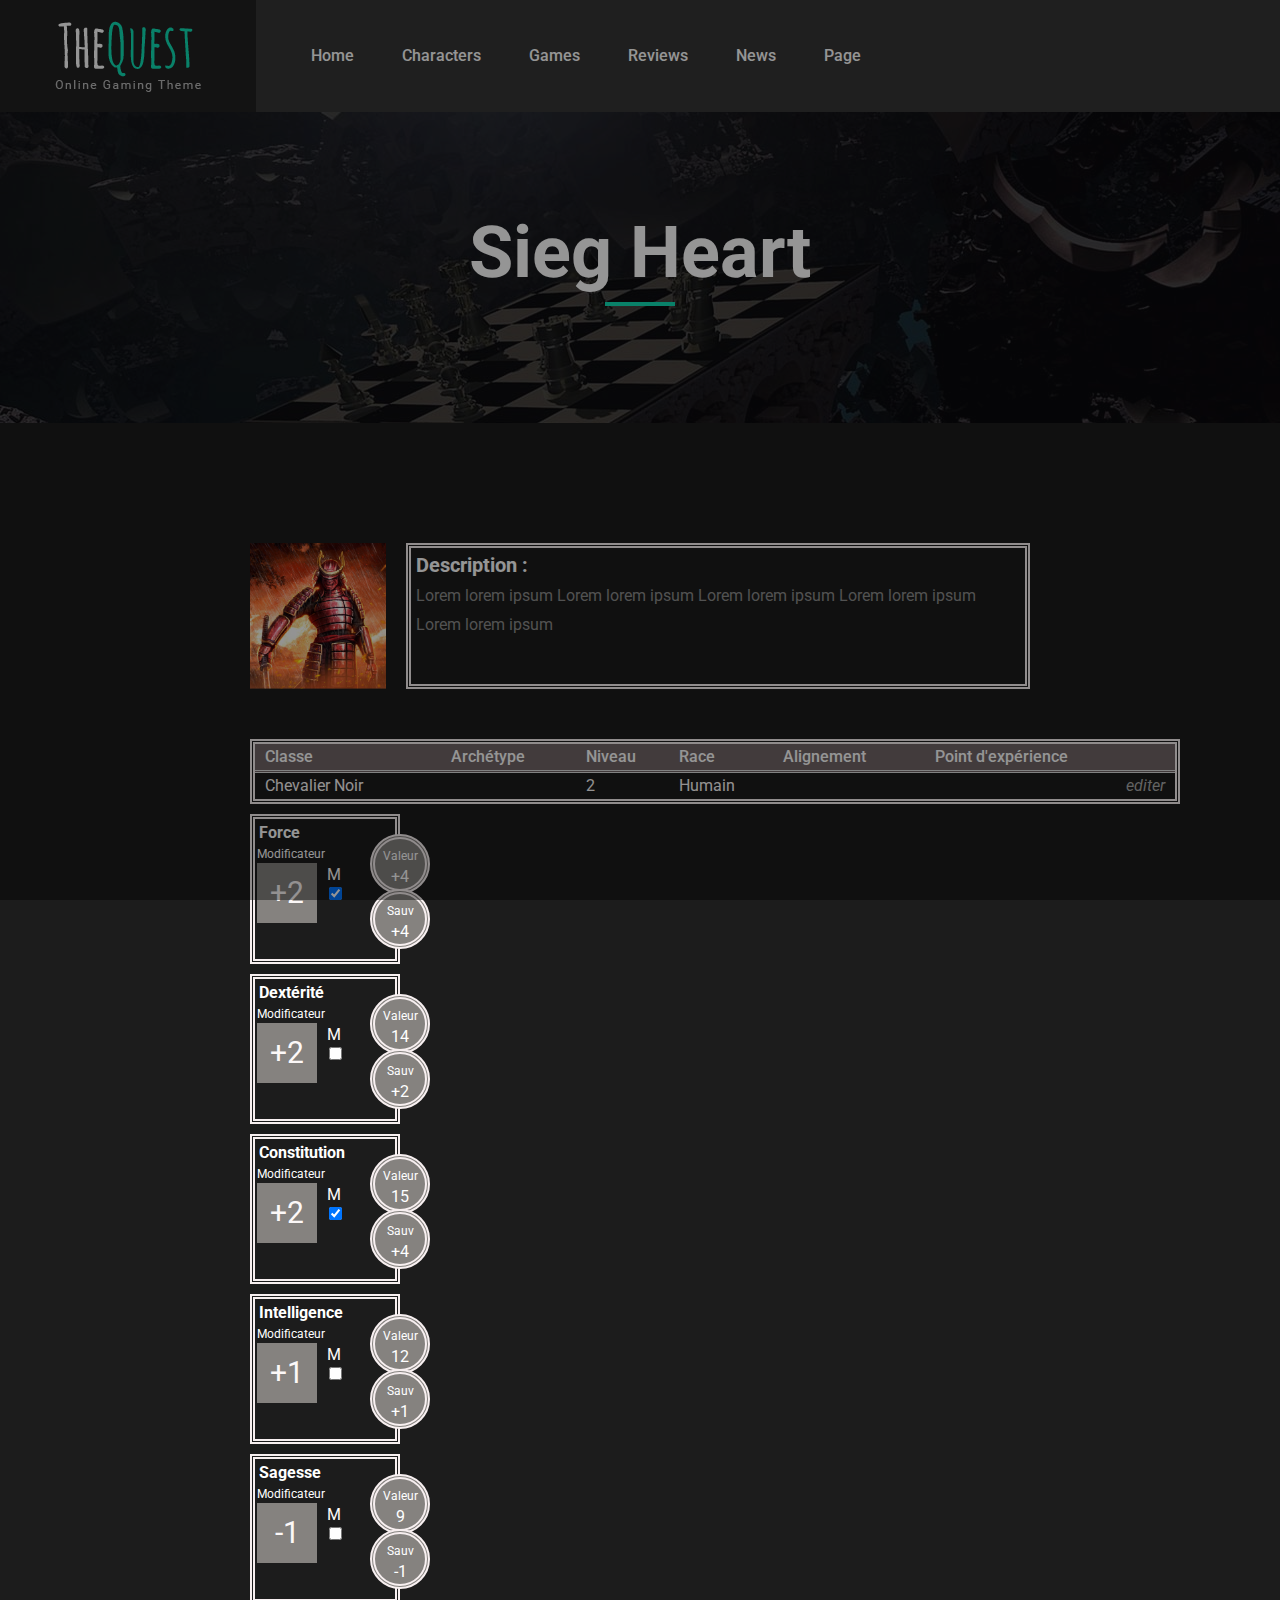
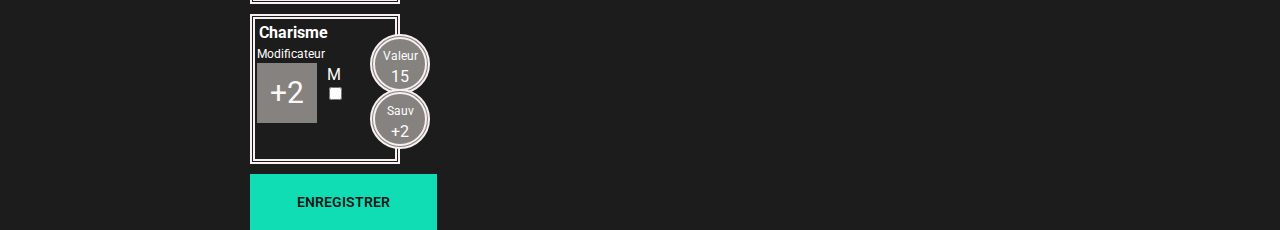
==== character_sheet.html @ 324ac629 "v0.0.4beta" ====
<!DOCTYPE html>
<html lang="zxx">
<head>
	<title>TheQuest - Gaming Magazine Template</title>
	<meta charset="UTF-8">
	<meta name="description" content="TheQuest Gaming Magazine Template">
	<meta name="keywords" content="gaming, html">
	<meta name="viewport" content="width=device-width, initial-scale=1.0">
	
	<!-- Favicon -->
	<link href="img/favicon.ico" rel="shortcut icon"/>

	<!-- Google font -->
	<link href="https://fonts.googleapis.com/css?family=Roboto:300,300i,400,400i,500,500i,700,700i&display=swap" rel="stylesheet">

	<!-- Stylesheets -->
	<link rel="stylesheet" href="css/bootstrap.min.css"/>
	<link rel="stylesheet" href="css/font-awesome.min.css"/>
	<link rel="stylesheet" href="css/magnific-popup.css"/>
	<link rel="stylesheet" href="css/owl.carousel.min.css"/>
	<link rel="stylesheet" href="css/slicknav.min.css"/>

	<!-- Main Stylesheets -->
	<link rel="stylesheet" href="css/style.css"/>
	<link rel="stylesheet" href="css/main.css"/>

	<!-- include html-->
	<script src="https://www.w3schools.com/lib/w3.js"></script>


	<!--[if lt IE 9]>
		<script src="https://oss.maxcdn.com/html5shiv/3.7.2/html5shiv.min.js"></script>
		<script src="https://oss.maxcdn.com/respond/1.4.2/respond.min.js"></script>
	<![endif]-->

</head>
<body class="character-sheet-main">
	<?php include('../dossier/fichier.php');?>
	<!-- Page Preloder -->
	<div id="preloder">
		<div class="loader"></div>
	</div>

	<!-- Header section -->
	<header class="header-section">
		<a href="index.html" class="site-logo">
			<img src="img/logo.png" alt="logo">
		</a>
		<ul class="main-menu">
			<li><a href="index.html">Home</a></li>
			<li><a href="characters.html">Characters</a></li>
			<li><a href="game.html">Games</a></li>
			<li><a href="reviews.html">Reviews</a></li>
			<li><a href="news.html">News</a></li>
			<li><a href="single-post.html">Page</a></li>
		</ul>
		
	</header>
	<!-- Header section end -->

	<!-- Page top section -->
	<section class="page-top-section set-bg" data-setbg="img/header-bg/1.jpg">
		<div class="container">
			<h2>Sieg Heart</h2>
		</div>
	</section>
	<!-- sheet character section end -->
	<section class="character-sheet">
			<div class="character-story">								
				<div class="character-img">
					<img src="img/game-characters/siegheart.jpg" alt="">
				</div>
				<div class="story">
					<h2> Description :</h2>
					<p> Lorem lorem ipsum  Lorem lorem ipsum Lorem lorem ipsum Lorem lorem ipsum Lorem lorem ipsum</p>
				</div>
			</div>
			<div class="character-info">
				<table>	
					 <thead>
						<tr>
							<th>Classe</td>
							<th>Archétype</td>
							<th>Niveau</td>
							<th>Race</td>
							<th>Alignement</td>
							<th colspan="3">Point d'expérience</td>
						</tr>
					</thead>						
					<tbody>
						<tr>
							<td>Chevalier Noir</td>
							<td></td>
							<td>2</td>
							<td>Humain</td>
							<td></td>
							<td ></td>
							<td><i class="material-icons button edit">editer</i><!-- <i class="material-icons button delete">supprimer</i> --></td>
						</tr>
					</tbody>
				</table>
			</div>	
			<div class="character-skills">
				<div class="attributs-points">

					<!-- Single skill -->
					<div class="box-skill">
						<div class="single-skill">
						<!-- Skill strong -->
							<div class="attribute-box">
								<div class=" text-white">
									<h6>Force</h6>
									<div class="h7">Modificateur</div>
								</div>
								<div class="skill-points">
									<div class="points">+2</div>		
									<div class="skill-checkbox">				
										<label for="force-M">M</label>
										<input type="checkbox" id="force-M" name="scales" checked>
									</div>	
								</div>
							</div>
						</div>
						<div class ="skill-circle">
							<div class="circle">
								<div class="h7">Valeur</div>
								<div>+4</div>
							</div>
							<div class="circle">
							<div class="h7">Sauv</div>
								<div>+4</div>
							</div>
						</div>
					</div>
					<!-- Skill strong end -->
					<!-- Single skill end -->

				    <!-- Skill dexterity -->
					<div class="box-skill">
						<div class="single-skill">
							<div class="attribute-box">
								<div class=" text-white">
									<h6>Dextérité</h6>
									<div class="h7">Modificateur</div>
								</div>
								<div class="skill-points">
									<div class="points">+2</div>		
									<div class="skill-checkbox">				
										<label for="force-M">M</label>
										<input type="checkbox" id="force-M" name="scales">
									</div>	
								</div>
							</div>
						</div>
						<div class ="skill-circle">
							<div class="circle">
								<div class="h7">Valeur</div>
								<div>14</div>
							</div>
							<div class="circle">
							<div class="h7">Sauv</div>
								<div>+2</div>
							</div>
						</div>
					</div>
					
					<div class="box-skill">
						<div class="single-skill">

						<!-- Skill constitution -->
							<div class="attribute-box">
								<div class=" text-white">
									<h6>Constitution</h6>
									<div class="h7">Modificateur</div>
								</div>
								<div class="skill-points">
									<div class="points">+2</div>		
									<div class="skill-checkbox">				
										<label for="force-M">M</label>
										<input type="checkbox" id="force-M" name="scales" checked>
									</div>	
								</div>
							</div>
						</div>
						<div class ="skill-circle">
							<div class="circle">
								<div class="h7">Valeur</div>
								<div>15</div>
							</div>
							<div class="circle">
							<div class="h7">Sauv</div>
								<div>+4</div>
							</div>
						</div>
					</div>

					<!-- Skill intelligence -->					
					<div class="box-skill">
						<div class="single-skill">
							<div class="attribute-box">
								<div class=" text-white">
									<h6>Intelligence</h6>
									<div class="h7">Modificateur</div>
								</div>
								<div class="skill-points">
									<div class="points">+1</div>		
									<div class="skill-checkbox">				
										<label for="force-M">M</label>
										<input type="checkbox" id="force-M" name="scales">
									</div>	
								</div>
							</div>
						</div>
						<div class ="skill-circle">
							<div class="circle">
								<div class="h7">Valeur</div>
								<div>12</div>
							</div>
							<div class="circle">
							<div class="h7">Sauv</div>
								<div>+1</div>
							</div>
						</div>
					</div>

				    <!-- Skill wisdom -->
					<div class="box-skill">
						<div class="single-skill">
							<div class="attribute-box">
								<div class=" text-white">
									<h6>Sagesse</h6>
									<div class="h7">Modificateur</div>
								</div>
								<div class="skill-points">
									<div class="points">-1</div>		
									<div class="skill-checkbox">				
										<label for="force-M">M</label>
										<input type="checkbox" id="force-M" name="scales">
									</div>	
								</div>
							</div>
						</div>
						<div class ="skill-circle">
							<div class="circle">
								<div class="h7">Valeur</div>
								<div>9</div>
							</div>
							<div class="circle">
							<div class="h7">Sauv</div>
								<div>-1</div>
							</div>
						</div>
					</div>

					<!-- Skill charism -->
					<div class="box-skill">
						<div class="single-skill">
							<div class="attribute-box">
								<div class=" text-white">
									<h6>Charisme</h6>
									<div class="h7">Modificateur</div>
								</div>
								<div class="skill-points">
									<div class="points">+2</div>		
									<div class="skill-checkbox">				
										<label for="force-M">M</label>
										<input type="checkbox" id="force-M" name="scales">
									</div>	
								</div>
							</div>
						</div>
						<div class ="skill-circle">
							<div class="circle">
								<div class="h7">Valeur</div>
								<div>15</div>
							</div>
							<div class="circle">
							<div class="h7">Sauv</div>
								<div>+2</div>
							</div>
						</div>
					</div>
			</div>	
		
			<!-- sheet character section end -->
			<div>
				<a href="character_sheet.html" class="site-btn">Enregistrer</a>
			</div>
	</section>
	

	<!-- Footer section  -->
	<!-- Footer section end -->

	<!--====== Javascripts & Jquery ======-->
	<script src="js/jquery-3.2.1.min.js"></script>
	<script src="js/bootstrap.min.js"></script>
	<script src="js/jquery.slicknav.js"></script>
	<script src="js/owl.carousel.min.js"></script>
	<script src="js/circle-progress.min.js"></script>
	<script src="js/jquery.magnific-popup.min.js"></script>
	<script src="js/main.js"></script>

	<!-- include html-->
	<script>w3.includeHTML();</script>

	</body>
</html>
---- css/style.css ----
/* ===================================
--------------------------------------
  TheQuest - Gaming Magazine Template
  Version: 1.0
--------------------------------------
======================================*/


/*----------------------------------------*/
/* Template default CSS
/*----------------------------------------*/

html,
body {
	height: 100%;
	font-family: "Roboto", sans-serif;
	-webkit-font-smoothing: antialiased;
	font-smoothing: antialiased;
}

h1,
h2,
h3,
h4,
h5,
h6 {
	margin: 0;
	color: #111111;
	font-weight: 700;
}

h1 {
	font-size: 70px;
}

h2 {
	font-size: 36px;
}

h3 {
	font-size: 30px;
}

h4 {
	font-size: 24px;
}

h5 {
	font-size: 18px;
}

h6 {
	font-size: 16px;
}
h7 {
	font-size: 10px;
}

p {
	font-size: 16px;
	color: #8c8c8c;
	line-height: 1.8;
}

img {
	max-width: 100%;
}

input:focus,
select:focus,
button:focus,
textarea:focus {
	outline: none;
}

a:hover,
a:focus {
	text-decoration: none;
	outline: none;
}

ul,
ol {
	padding: 0;
	margin: 0;
}

/*---------------------
Helper CSS
 -----------------------*/

.section-title {
	text-align: center;
}

.section-title h2 {
	font-size: 36px;
}

.set-bg {
	background-repeat: no-repeat;
	background-size: cover;
	background-position: top center;
}

.spad {
	padding-top: 106px;
	padding-bottom: 106px;
}

.text-white h1,
.text-white h2,
.text-white h3,
.text-white h4,
.text-white h5,
.text-white h6,
.text-white p,
.text-white span,
.text-white li,
.text-white a {
	color: #fff;
}

/*---------------------
Commom elements
 -----------------------*/

/* buttons */

.site-btn {
	display: inline-block;
	border: none;
	font-size: 14px;
	font-weight: 600;
	min-width: 164px;
	padding: 21px 47px;
	margin-top: 10px;
	text-transform: uppercase;
	background: #10ddb4;
	color: #161616;
	line-height: 1;
	cursor: pointer;
	text-align: center;
}

.site-btn:hover {
	color: #161616;
}

.site-btn.sb-color {
	background: #ff1f56;
	color: #fff;
}

.site-btn.sb-color:hover {
	color: #fff;
}

/* Preloder */

#preloder {
	position: fixed;
	width: 100%;
	height: 100%;
	top: 0;
	left: 0;
	z-index: 999999;
	background: #000;
}

.loader {
	width: 40px;
	height: 40px;
	position: absolute;
	top: 50%;
	left: 50%;
	margin-top: -13px;
	margin-left: -13px;
	border-radius: 60px;
	animation: loader 0.8s linear infinite;
	-webkit-animation: loader 0.8s linear infinite;
}

@keyframes loader {
	0% {
		-webkit-transform: rotate(0deg);
		transform: rotate(0deg);
		border: 4px solid #f44336;
		border-left-color: transparent;
	}
	50% {
		-webkit-transform: rotate(180deg);
		transform: rotate(180deg);
		border: 4px solid #673ab7;
		border-left-color: transparent;
	}
	100% {
		-webkit-transform: rotate(360deg);
		transform: rotate(360deg);
		border: 4px solid #f44336;
		border-left-color: transparent;
	}
}

@-webkit-keyframes loader {
	0% {
		-webkit-transform: rotate(0deg);
		border: 4px solid #f44336;
		border-left-color: transparent;
	}
	50% {
		-webkit-transform: rotate(180deg);
		border: 4px solid #673ab7;
		border-left-color: transparent;
	}
	100% {
		-webkit-transform: rotate(360deg);
		border: 4px solid #f44336;
		border-left-color: transparent;
	}
}

/*------------------
Header section
 ---------------------*/

.header-section {
	position: absolute;
	width: 100%;
	left: 0;
	top: 0;
	background: #353535;
	z-index: 9999;
}

.site-logo {
	display: inline-block;
	padding: 21px 55px 20px;
	background: #222222;
}

.main-menu {
	display: inline-block;
	padding-left: 44px;
	position: relative;
	z-index: 99;
	background: #353535;
}

.main-menu li {
	display: inline-block;
}

.main-menu li a {
	position: relative;
	display: block;
	padding: 44px 7px;
	margin-right: 55px;
	font-size: 16px;
	font-weight: 500;
	color: #fff;
}

.main-menu li a:after {
	position: absolute;
	content: "";
	width: 0;
	height: 3px;
	left: 0;
	bottom: 0;
	background: #10ddb4;
	-webkit-transition: all 0.3s;
	transition: all 0.3s;
}

.main-menu li a:hover:after {
	width: 100%;
}

.slicknav_menu {
	display: none;
}

.header-add {
	position: absolute;
	right: 0;
	top: 0;
	width: 43%;
	height: 100%;
	text-align: right;
}

.header-add img {
	height: 100%;
}

/*------------------
   Hero-section
 ---------------------*/

.hero-item {
	height: 804px;
	display: -webkit-box;
	display: -ms-flexbox;
	display: flex;
	-webkit-box-align: center;
	-ms-flex-align: center;
	align-items: center;
	-webkit-box-pack: center;
	-ms-flex-pack: center;
	justify-content: center;
	text-align: center;
	position: relative;
	padding-top: 140px;
}

.hero-item:after {
	position: absolute;
	content: "";
	width: 100%;
	height: 100%;
	left: 0;
	top: 0;
	background: #0d0d11;
	opacity: 0.74;
	z-index: 1;
}

.hero-item .container {
	position: relative;
	z-index: 9;
}

.hero-item h2 {
	font-size: 96px;
	font-weight: 700;
	color: #fff;
	margin-bottom: 15px;
}

.hero-item p {
	font-size: 20px;
	margin-bottom: 35px;
}

.hero-item .site-btn,
.hero-item p,
.hero-item h2 {
	position: relative;
	top: 50px;
	opacity: 0;
}

.hero-slider .owl-item.active .hero-item h2,
.hero-slider .owl-item.active .hero-item p,
.hero-slider .owl-item.active .hero-item .site-btn {
	top: 0;
	opacity: 1;
}

.hero-slider .owl-item.active .hero-item h2 {
	-webkit-transition: all 0.5s ease 0.4s;
	transition: all 0.5s ease 0.4s;
}

.hero-slider .owl-item.active .hero-item p {
	-webkit-transition: all 0.5s ease 0.6s;
	transition: all 0.5s ease 0.6s;
}

.hero-slider .owl-item.active .hero-item .site-btn {
	-webkit-transition: all 0.5s ease 0.8s;
	transition: all 0.5s ease 0.8s;
}

.slider-progress-bar {
	position: absolute;
	width: 100%;
	bottom: 0;
	left: 0;
}

.slider-progress-bar .progress {
	height: 4px;
	background: #10ddb4;
	-webkit-animation: sliderProgressBar ease;
	animation: sliderProgressBar ease;
}

.my-slider:hover .slider-progress-bar .progress {
	-webkit-animation-play-state: paused;
	animation-play-state: paused;
}

@-webkit-keyframes sliderProgressBar {
	0% {
		width: 0%;
	}
	100% {
		width: 100%;
	}
}

@keyframes sliderProgressBar {
	0% {
		width: 0%;
	}
	100% {
		width: 100%;
	}
}

/*------------------
   Blog-section
 ---------------------*/

.blog-section {
	background: #1c1c1c;
}

.blog-section .blog-posts {
	margin-bottom: -70px;
}

.blog-post {
	margin-bottom: 70px;
}

.blog-post img {
	margin-bottom: 34px;
	min-width: 100%;
}

.blog-post .post-date {
	display: inline-block;
	font-size: 14px;
	font-weight: 700;
	padding: 3px 16px;
	margin-bottom: 25px;
	background: #10ddb4;
}

.blog-post h3 {
	color: #fff;
	margin-bottom: 10px;
}

.blog-post h4 {
	color: #fff;
	margin-bottom: 10px;
}

.blog-post .post-metas {
	margin-bottom: 30px;
}

.blog-post .post-metas .post-meta {
	position: relative;
	display: inline-block;
	color: #8c8c8c;
	font-size: 14px;
	padding-right: 15px;
	margin-right: 14px;
	margin-bottom: 5px;
}

.blog-post .post-metas .post-meta:after {
	position: absolute;
	content: "|";
	right: 0;
	top: 0;
	color: #8c8c8c;
	font-size: 14px;
}

.blog-post .post-metas .post-meta:last-child {
	margin-right: 0;
	padding-right: 0;
}

.blog-post .post-metas .post-meta:last-child:after {
	display: none;
}

.blog-post .post-metas a {
	color: #ffea00;
}

.blog-post .read-more {
	font-size: 14px;
	font-weight: 700;
	color: #10ddb4;
}

.blog-post.featured-post,
.blog-post.review-post,
.blog-post.single-post {
	margin-bottom: 80px;
}

.blog-post.featured-post p,
.blog-post.review-post p,
.blog-post.single-post p {
	margin-bottom: 40px;
}

.blog-post.featured-post .post-metas a,
.blog-post.review-post .post-metas a,
.blog-post.single-post .post-metas a {
	color: #10ddb4;
}

.blog-post.review-post .post-metas {
	margin-bottom: 5px;
}

.blog-post.review-post .rating {
	font-size: 17px;
	color: #ffd200;
	margin-bottom: 30px;
}

.blog-post.review-post .rating i {
	display: inline-block;
	margin-right: 4px;
}

.sb-widget {
	margin-bottom: 75px;
}

.sb-widget:last-child {
	margin-bottom: 0;
}

.sb-widget .sb-title {
	font-size: 18px;
	font-weight: 700;
	color: #fff;
	margin-bottom: 60px;
}

.sb-widget .sb-search input {
	width: 100%;
	height: 53px;
	font-size: 14px;
	font-style: italic;
	padding: 0 32px;
	border: none;
	border-bottom: 3px solid #10ddb4;
}

.sb-cata-list {
	list-style: none;
}

.sb-cata-list li {
	display: block;
	overflow: hidden;
	margin-bottom: 13px;
}

.sb-cata-list li a {
	display: block;
	color: #8c8c8c;
	font-size: 16px;
}

.sb-cata-list li span {
	float: right;
	display: inline-block;
	min-width: 25px;
	height: 25px;
	font-size: 11px;
	color: #1c1c1c;
	border-radius: 35px;
	background: #fff;
	text-align: center;
	padding: 5px 5px 0;
}

.sb-cata-list li:nth-child(1) span {
	background: #10ddb4;
}

.sb-cata-list li:nth-child(2) span {
	background: #ff1980;
}

.sb-cata-list li:nth-child(3) span {
	background: #ffe119;
}

.sb-cata-list li:nth-child(4) span {
	background: #5da9e4;
}

.sb-cata-list li:nth-child(5) span {
	background: #bd9bd2;
}

.sb-cata-list li:nth-child(6) span {
	background: #f89843;
}

.sb-cata-list li:last-child a {
	margin-bottom: 0;
}

.latest-news-widget .ln-item {
	margin-bottom: 29px;
	position: relative;
}

.latest-news-widget .ln-item:last-child {
	margin-bottom: 0;
}

.latest-news-widget .ln-item img {
	width: 85px;
	height: 85px;
	float: left;
	margin-right: 27px;
}

.latest-news-widget .ln-text {
	overflow: hidden;
}

.latest-news-widget .ln-text .ln-date {
	display: inline-block;
	font-size: 14px;
	font-weight: 700;
	padding: 1px 5px;
	margin-bottom: 10px;
	background: #10ddb4;
}

.latest-news-widget .ln-text h6 {
	font-size: 14px;
	font-weight: 500;
	color: #fff;
	margin-bottom: 5px;
}

.latest-news-widget .ln-text .ln-metas .ln-meta {
	position: relative;
	display: inline-block;
	color: #8c8c8c;
	font-size: 12px;
	padding-right: 13px;
	margin-right: 10px;
	margin-bottom: 5px;
}

.latest-news-widget .ln-text .ln-metas .ln-meta:after {
	position: absolute;
	content: "|";
	right: 0;
	top: 0;
	color: #8c8c8c;
	font-size: 14px;
}

.latest-news-widget .ln-text .ln-metas .ln-meta:last-child {
	margin-right: 0;
	padding-right: 0;
}

.latest-news-widget .ln-text .ln-metas .ln-meta:last-child:after {
	display: none;
}

.latest-news-widget .ln-text .ln-metas a {
	color: #ffea00;
}

.latest-news-widget.top-five .ln-index {
	position: absolute;
	left: 19px;
	top: -25px;
	width: 45px;
	height: 45px;
	font-size: 18px;
	font-weight: 700;
	color: #fff;
	background: #10ddb4;
	border-radius: 50%;
	display: -webkit-box;
	display: -ms-flexbox;
	display: flex;
	-webkit-box-align: center;
	-ms-flex-align: center;
	align-items: center;
	-webkit-box-pack: center;
	-ms-flex-pack: center;
	justify-content: center;
}

.latest-news-widget.top-five .ln-item {
	margin-bottom: 59px;
}

.latest-news-widget.top-five .ln-item:nth-child(1) .ln-index {
	background: #ff5581;
}

.latest-news-widget.top-five .ln-item:nth-child(2) .ln-index {
	background: #10ddb4;
}

.latest-news-widget.top-five .ln-item:nth-child(3) .ln-index {
	background: #5da9e4;
}

.latest-news-widget.top-five .ln-item:nth-child(4) .ln-index {
	background: #ffe119;
}

.latest-news-widget.top-five .ln-item:nth-child(5) .ln-index {
	background: #bd9bd2;
}

.latest-news-widget.top-five .ln-item:last-child {
	margin-bottom: 0;
}

.latest-comments-widget .lc-item {
	margin-bottom: 23px;
}

.latest-comments-widget .lc-item:last-child {
	margin-bottom: 0;
}

.latest-comments-widget .lc-item img {
	float: left;
	width: 55px;
	height: 55px;
	border-radius: 50%;
	margin-right: 24px;
}

.latest-comments-widget .lc-text {
	overflow: hidden;
}

.latest-comments-widget .lc-text h6 {
	color: #fff;
	font-size: 16px;
	font-weight: 500;
	margin-bottom: 8px;
}

.latest-comments-widget .lc-text span {
	color: #8c8c8c;
	font-size: 14px;
	font-weight: 400;
	display: inline-block;
	padding: 0 5px;
}

.latest-comments-widget .lc-text a {
	color: #10ddb4;
	font-size: 14px;
	font-weight: 400;
}

.latest-comments-widget .lc-date {
	color: #a5a4a4;
	font-weight: 700;
	font-size: 12px;
}

/* ------------------
Blog list section
 ---------------------*/

.blog-list-section {
	background: #222222;
}

.small-blog-list .sb-item {
	margin-bottom: 43px;
	position: relative;
}

.small-blog-list .sb-item:last-child {
	margin-bottom: 0;
}

.small-blog-list .sb-item img {
	width: 166px;
	float: left;
	margin-right: 27px;
}

.small-blog-list .sb-text {
	overflow: hidden;
}

.small-blog-list .sb-text .sb-date {
	display: inline-block;
	font-size: 14px;
	font-weight: 700;
	padding: 1px 10px;
	margin-bottom: 10px;
	background: #10ddb4;
}

.small-blog-list .sb-text h6 {
	font-size: 18px;
	font-weight: 500;
	color: #fff;
	margin-bottom: 5px;
}

.small-blog-list .sb-text .sb-metas {
	margin-bottom: 10px;
}

.small-blog-list .sb-text .sb-metas .sb-meta {
	position: relative;
	display: inline-block;
	color: #8c8c8c;
	font-size: 12px;
	padding-right: 13px;
	margin-right: 10px;
	margin-bottom: 5px;
}

.small-blog-list .sb-text .sb-metas .sb-meta:after {
	position: absolute;
	content: "|";
	right: 0;
	top: 0;
	color: #8c8c8c;
	font-size: 14px;
}

.small-blog-list .sb-text .sb-metas .sb-meta:last-child {
	margin-right: 0;
	padding-right: 0;
}

.small-blog-list .sb-text .sb-metas .sb-meta:last-child:after {
	display: none;
}

.small-blog-list .sb-text .sb-metas a {
	color: #ffea00;
}

.small-blog-list .sb-text p {
	margin-bottom: 0;
}

/* ----------------
Video section
 ---------------------*/

.video-section {
	padding: 70px 0;
	background: #2d2d2d;
	text-align: center;
}

.video-logo {
	margin-bottom: 40px;
}

.video-logo p {
	padding-top: 10px;
	margin-bottom: 0;
}

.video-popup-warp {
	position: relative;
}

.video-popup-warp .video-play {
	display: block;
	position: absolute;
	width: 100px;
	height: 56px;
	padding-top: 9px;
	border-radius: 50px;
	top: calc(50% - 28px);
	left: calc(50% - 50px);
	font-size: 26px;
	color: #fff;
	background: #ff2260;
}

/* ----------------
Footer section
 ---------------------*/

.footer-section {
	background: #000000;
	padding-top: 73px;
}

.footer-widget {
	margin-bottom: 40px;
}

.footer-widget .fw-title {
	font-size: 18px;
	font-weight: 700;
	color: #fff;
	padding-top: 42px;
	margin-bottom: 44px;
}

.footer-widget .about-widget img {
	margin-bottom: 40px;
}

.footer-widget ul {
	list-style: none;
}

.footer-widget ul li {
	display: block;
}

.footer-widget ul li a {
	display: inline-block;
	color: #8c8c8c;
	font-size: 16px;
	margin-bottom: 10px;
}

.footer-widget.fw-latest-post .fw-title {
	margin-bottom: 25px;
}

.copyright {
	color: #8c8c8c;
	font-size: 16px;
	padding: 35px 0 30px;
}

.copyright a {
	color: #8c8c8c;
}

.copyright a:hover {
	color: #10ddb4;
}

.copyright i {
	color: #a51111;
}

.social-links-warp {
	border-top: 1px solid #363636;
	padding: 45px 0;
}

.social-links a {
	margin-right: 104px;
	display: inline-block;
}

.social-links a:last-child {
	margin-right: 0;
}

.social-links a i {
	font-size: 30px;
	color: #d7d7d7;
	float: left;
	margin-right: 19px;
	overflow: hidden;
	-webkit-transition: all 0.3s;
	transition: all 0.3s;
}

.social-links a span {
	display: inline-block;
	font-size: 12px;
	font-weight: 600;
	text-transform: uppercase;
	color: #9f9fa0;
	padding-top: 10px;
	-webkit-transition: all 0.3s;
	transition: all 0.3s;
}

.social-links a:hover i {
	color: #10ddb4;
}

/* ----------------
Other pages
 ---------------------*/

.page-top-section {
	height: 423px;
	position: relative;
	padding-top: 210px;
	text-align: center;
}

.page-top-section:after {
	position: absolute;
	content: "";
	width: 100%;
	height: 100%;
	left: 0;
	top: 0;
	background: #0d0d11;
	opacity: 0.74;
	z-index: 1;
}

.page-top-section .container {
	position: relative;
	z-index: 99;
}

.page-top-section h2 {
	position: relative;
	font-size: 72px;
	color: #fff;
	padding-bottom: 10px;
}

.page-top-section h2:after {
	position: absolute;
	content: "";
	width: 70px;
	height: 4px;
	bottom: 0;
	left: calc(50% - 35px);
	background: #10ddb4;
}

.site-pagination a {
	display: inline-block;
	font-size: 14px;
	color: #fff;
	font-weight: 500;
}

.site-pagination a.sp-next,
.site-pagination a.sp-prev {
	color: #8c8c8c;
	margin-right: 10px;
}

.site-pagination a.sp-next {
	margin-right: 0;
	margin-left: 10px;
}

.site-pagination a.active {
	color: #10ddb4;
}

/* ----------------
Single Post page
 ---------------------*/

.blog-post.single-post {
	margin-bottom: 0;
}

.blog-post.single-post p {
	margin-bottom: 30px;
}

.comments {
	padding-top: 50px;
}

.comments h5 {
	color: #fff;
	margin-bottom: 45px;
}

.comments-list {
	list-style: none;
	padding-top: 25px;
	padding-bottom: 25px;
}

.comments-list li {
	margin-bottom: 40px;
}

.comments-list img {
	float: left;
	margin-right: 28px;
	width: 55px;
	height: 55px;
	border-radius: 50%;
	min-width: auto;
}

.comments-list .comment-text {
	overflow: hidden;
}

.comments-list .comment-text h6 {
	color: #fff;
	font-weight: 500;
	margin-bottom: 5px;
}

.comments-list .comment-text .reply {
	padding-left: 7px;
	font-size: 14px;
	color: #10ddb4;
}

.comments-list .comment-text .comment-date {
	font-size: 12px;
	font-weight: 700;
	color: #a5a4a4;
	margin-bottom: 15px;
}

.comments-list .comment-text p {
	margin-bottom: 0;
}

.comment-form input,
.comment-form textarea {
	width: 100%;
	height: 53px;
	padding: 0 34px;
	margin-bottom: 34px;
	font-size: 14px;
	font-style: italic;
	color: #242424;
	border: none;
	border-bottom: 3px solid transparent;
}

.comment-form input:focus,
.comment-form textarea:focus {
	border-bottom-color: #10ddb4;
}

.comment-form textarea {
	height: 240px;
	resize: none;
	padding: 20px 34px 15px;
	margin-bottom: 31px;
}

/* ----------------
Responsive
 ---------------------*/

.characters-section-one {
	padding: 144px 0 118px;
	background: #1c1c1c;
}

.character-info img {
	margin-bottom: px;
}

.character-info h2 {
	font-size: 30px;
	color: #fff;
	margin-bottom: 15px;
}

.character-info h5 {
	color: #fff;
	margin-bottom: 9px;
}

.character-info p {
	padding-top: 30px;
	margin-bottom: 40px;
}

.circle-progress {
	text-align: center;
	display: block;
	position: relative;
	margin-bottom: 5px;
}

.circle-progress canvas {
	-webkit-transform: rotate(90deg);
	transform: rotate(90deg);
}

.circle-progress .progress-value {
	position: absolute;
	width: 100%;
	top: 50%;
	margin-top: -12px;
}

.cp-item {
	display: inline-block;
	text-align: center;
	margin-right: 50px;
	margin-left: 10px;
	margin-bottom: 40px;
}

.cp-item h3 {
	font-size: 14px;
	font-weight: 400;
	color: #10ddb4;
}

.cp-item h4 {
	font-size: 14px;
	font-weight: 400;
	color: #8c8c8c;
}

.character-one {
	background: #1c1c1c;
	padding-top : 120px;
	
}

.character-img{
	max-width: 20%;
	padding-right: 20px;
}

.banner-section {
	padding: 90px 0 80px;
}

.banner-text {
	max-width: 550px;
	text-align: center;
}

.banner-text .banner-logo {
	margin-bottom: 38px;
}

.banner-text .banner-logo h6 {
	margin-bottom: 25px;
}

.banner-text p {
	margin-bottom: 45px;
}

/* ------------
Game Page
 ---------------*/

.game-section {
	background: #1c1c1c;
	padding: 118px 0 60px;
	overflow: hidden;
}

.game-title {
	margin-bottom: 75px;
}

.game-title h2 {
	font-size: 48px;
	color: #fff;
	padding-top: 5px;
}

.about-game .rating {
	font-size: 17px;
	color: #ffd200;
	margin-bottom: 30px;
	padding-top: 5px;
}

.about-game .rating i {
	display: inline-block;
	margin-right: 4px;
}

.about-game p {
	margin-bottom: 70px;
}

.about-game-img {
	text-align: center;
	width: 570px;
	position: relative;
	top: -30px;
}

.characters-boxes-section {
	background: #000000;
	padding: 113px 0 90px;
}

.characters-box {
	margin-bottom: 30px;
}

.characters-box img {
	margin-bottom: 35px;
	min-width: 100%;
}

.characters-box h4 {
	color: #fff;
	margin-bottom: 20px;
}

.characters-box p {
	margin-bottom: 25px;
}

.characters-box .rm {
	color: #10ddb4;
	font-size: 16px;
	font-weight: 700;
	font-style: italic;
}

.work-steps-section {
	background: #1c1c1c;
	padding: 118px 0 120px;
	overflow: hidden;
}

.work-steps {
	position: relative;
}

.work-steps:after {
	position: absolute;
	content: "";
	max-width: 1127px;
	width: 100%;
	height: 152px;
	left: 25px;
	top: 25px;
	background-image: url("../img/work-line.png");
	background-repeat: no-repeat;
	background-size: contain;
}

.work-step-box {
	text-align: center;
	padding-top: 40px;
	position: relative;
	z-index: 2;
}

.work-step-box .ws-icon {
	width: 147px;
	height: 147px;
	margin: 0 auto 60px;
	display: -webkit-box;
	display: -ms-flexbox;
	display: flex;
	-webkit-box-align: center;
	-ms-flex-align: center;
	align-items: center;
	-webkit-box-pack: center;
	-ms-flex-pack: center;
	justify-content: center;
	background: #000;
	border: 2px solid #10ddb4;
	border-radius: 50%;
}

.work-step-box h4 {
	color: #fff;
	margin-bottom: 25px;
}

.work-step-box p {
	margin-bottom: 35px;
}

.work-step-box ul {
	list-style: none;
}

.work-step-box ul li {
	font-size: 16px;
	color: rgba(140, 140, 140, 0.5);
	margin-bottom: 15px;
}

.work-step-box ul li img {
	margin-right: 12px;
}

.testimonials-section {
	padding: 125px 0;
	background: #222222;
	overflow: hidden;
}

.testimonial-slider {
	margin: 0 -39px;
	width: auto;
}

.testimonial-slider .owl-dots {
	position: absolute;
	right: 35px;
	bottom: 20px;
}

.testimonial-slider .owl-dots .owl-dot {
	width: 9px;
	height: 9px;
	background: #7a7e7d;
	border-radius: 50%;
	display: -webkit-inline-box;
	display: -ms-inline-flexbox;
	display: inline-flex;
	margin-right: 11px;
}

.testimonial-slider .owl-dots .owl-dot:last-child {
	margin-right: 0;
}

.testimonial-slider .owl-dots .owl-dot.active {
	background: #10ddb4;
}

.owl-item.active .testimonial-info {
	opacity: 1;
	padding-left: 39px;
	-webkit-transition: all 0.4s ease 0.6s;
	transition: all 0.4s ease 0.6s;
}

.testimonial-text {
	background: #fff;
	padding: 48px 115px 55px 78px;
	margin-bottom: 41px;
	position: relative;
}

.testimonial-text:after {
	position: absolute;
	content: "";
	left: 46px;
	bottom: -2px;
	width: 50px;
	height: 45px;
	background: #fff;
	-webkit-transform: rotate(50deg) skew(10deg);
	transform: rotate(50deg) skew(10deg);
}

.testimonial-text .test-date {
	display: inline-block;
	width: 143px;
	height: 37px;
	padding-top: 8px;
	margin-bottom: 45px;
	margin-left: -10px;
	text-align: center;
	font-size: 14px;
	font-weight: 700;
	border-radius: 50px;
	background: #10ddb4;
}

.testimonial-text h4 {
	margin-bottom: 20px;
}

.testimonial-text p {
	margin-bottom: 0;
}

.testimonial-info {
	padding-left: 59px;
	opacity: 0;
	-webkit-transition: all 0.4s;
	transition: all 0.4s;
}

.testimonial-info img {
	float: left;
	width: 68px !important;
	height: 68px;
	margin-right: 17px;
	border: 2px solid #10ddb4;
	border-radius: 50%;
}

.testimonial-info .ti-text {
	padding-top: 20px;
}

.testimonial-info h5 {
	color: #10ddb4;
	font-style: italic;
	line-height: 1;
}

/* ----------------
Responsive
 ---------------------*/

@media (min-width: 1200px) {
	.container {
		max-width: 1176px;
	}
}

@media only screen and (min-width: 1200px) and (max-width: 1360px) {
	.main-menu li a {
		margin-right: 30px;
	}
	.header-add {
		width: 35%;
	}
	.character-two .character-img {
		bottom: -100px;
	}
	.character-three .character-img {
		width: 40%;
	}
	.character-one .character-img,
	.character-four .character-img {
		bottom: 0;
	}
}

/* Medium screen : 992px. */

@media only screen and (min-width: 992px) and (max-width: 1199px) {
	.main-menu {
		padding-left: 15px;
	}
	.main-menu li a {
		margin-right: 15px;
	}
	.header-add {
		width: 35%;
	}
	.social-links a {
		margin-right: 60px;
	}
	.character-one .character-img,
	.character-two .character-img,
	.character-four .character-img {
		bottom: 0;
	}
	.character-three .character-img {
		width: 44%;
	}
}

/* Tablet :768px. */

@media only screen and (min-width: 768px) and (max-width: 991px) {
	.site-logo {
		padding: 21px 30px 20px;
	}
	.main-menu {
		padding-left: 15px;
	}
	.main-menu li a {
		margin-right: 15px;
	}
	.header-add {
		display: none;
	}
	.hero-item h2 {
		font-size: 70px;
	}
	.blog-section .blog-posts {
		margin-bottom: 0;
	}
	.small-blog-list,
	.site-pagination {
		margin-bottom: 70px;
	}
	.sb-cata-list {
		width: 360px;
	}
	.social-links a {
		margin-right: 12px;
	}
	.about-game-img {
		width: auto;
		top: 0;
		padding-top: 50px;
	}
	.work-steps:after {
		left: 0px;
		top: 55px;
	}
	.work-step-box h4 {
		font-size: 18px;
	}
	.characters-section {
		padding-bottom: 0;
	}
	.character-one .character-img,
	.character-two .character-img,
	.character-three .character-img,
	.character-four .character-img {
		position: relative;
		left: 0;
		right: 0;
		bottom: 0;
		top: 0;
		width: 100%;
		padding-top: 70px;
	}
	.blog-post.single-post {
		margin-bottom: 70px;
	}
}

/* Large Mobile :480px. */

@media only screen and (max-width: 767px) {
	.site-logo {
		padding: 20px 15px;
	}
	.main-menu,
	.header-add {
		display: none;
	}
	.header-section {
		background: #222222;
	}
	.slicknav_menu {
		display: block;
		background: transparent;
		padding: 0;
		margin-top: -43px;
	}
	.slicknav_nav {
		background: #353535;
	}
	.slicknav_nav ul {
		margin: 0;
	}
	.slicknav_nav .slicknav_row,
	.slicknav_nav a {
		padding: 10px 20px;
		margin: 0;
	}
	.slicknav_nav a:hover {
		border-radius: 0;
	}
	.slicknav_nav .slicknav_row:hover {
		border-radius: 0;
	}
	.slicknav_btn {
		margin: 0 0 10px 0;
		position: relative;
		top: -31px;
		right: 15px;
		background: #353535;
	}
	.hero-item h2 {
		font-size: 70px;
	}
	.blog-section .blog-posts {
		margin-bottom: 0;
	}
	.small-blog-list,
	.site-pagination {
		margin-bottom: 70px;
	}
	.copyright {
		text-align: center;
	}
	.social-links {
		text-align: center;
	}
	.social-links a {
		margin-right: 20px;
	}
	.social-links a i {
		margin-right: 0;
	}
	.social-links a span {
		display: none;
	}
	.page-top-section h2 {
		font-size: 55px;
	}
	.about-game-img {
		width: auto;
		top: 0;
		padding-top: 50px;
	}
	.work-steps:after {
		display: none;
	}
	.testimonial-slider {
		margin: 0;
	}
	.testimonial-text {
		padding: 48px 40px 55px;
	}
	.characters-section {
		padding-bottom: 0;
	}
	.character-one .character-img,
	.character-two .character-img,
	.character-three .character-img,
	.character-four .character-img {
		position: relative;
		left: 0;
		right: 0;
		bottom: 0;
		top: 0;
		width: 100%;
		padding-top: 70px;
	}
	.blog-post.single-post {
		margin-bottom: 70px;
	}
}

/* Small Mobile :320px. */

@media only screen and (max-width: 479px) {
	.hero-item h2 {
		font-size: 50px;
	}
	.small-blog-list .sb-item img,
	.comments-list img {
		float: none;
		margin-bottom: 15px;
	}
	.page-top-section h2 {
		font-size: 45px;
	}
	.testimonial-slider .owl-dots {
		position: relative;
		bottom: 0;
		right: 0;
		padding-left: 46px;
	}
	.game-title h2 {
		font-size: 36px;
	}
}
---- css/main.css ----
body {
    font-family: -apple-system, BlinkMacSystemFont, "Segoe UI", Roboto, "Helvetica Neue", Arial, sans-serif;
    color: rgb(252, 248, 248);
  }
  
  .character-info table {
    text-align: left;
    border-collapse: separate;
    border-spacing: 0;
    border: 5px double #f7eff0;
    width: 930px;  
  }

  .h7 {
      font-size: 12px;
  }

 
  .character-skills table {
    text-align: left;
    border-collapse: separate;
    border-spacing: 0;
    border: 5px double #f7eff0;
    width: 930px;  
  }
  
  thead tr:first-child {
    background: #726668;
    color: #fff;
    border: none;
  }
  
  th:first-child,
  td:first-child {
    padding-left: 10px;
  }
  
  th {
    font-weight: 500;
  }
  
  thead tr:last-child th {
    border-bottom: 3px double #ddd;
  }
  
  tbody tr:hover {
    background-color: #080808;
    cursor: default;
  }
  
  tbody tr:last-child td {
    border: none;
  }
  
  tbody td {
    border-bottom: 1px solid #ddd;
  }
  
  .character-info td:last-child {
    text-align: right;
    padding-right: 10px;
  }
  
  .button {
    color: #aaa;
    cursor: pointer;
    vertical-align: middle;
    margin-top: -4px;
  }
  
  .edit:hover {
    color: #0a79df;
  }
  
  .delete:hover {
    color: #dc2a2a;
  }

  .character-story{
      display: flex;
      margin-bottom: 50px;
  }

  .story h2{
    font-size: 20px;
    color: #fff;
    margin: 5px 5px 5px 5px;
  }

  .story {
    border: 5px double #f7eff0;
  }

  .story p {
      margin: 5px 5px 5px 5px;
  }

  .character-sheet-main {
	background: #1c1c1c;
  }

.character-sheet {
    padding-top : 120px;
    margin-left: 250px;
    margin-right: 250px;
    margin-bottom: 50px;
  }

  .attribute-box{
    border: 5px double #f7eff0;
    display: flex;
    padding: 2px 0 2px 2px;
    width: 150px;
    height: 150px;
}

.attribute-box, h6, h7 {
    display: flex;
    flex-direction: column;
    padding: 2px 0 2px 2px;
}

.points {
    font-size: 30px;
    text-align: center;
    background-color: rgb(133, 130, 127);
    width: 60px;
    height: 60px;
    line-height: 60px; /* hauteur de ligne (identique) */
    white-space: nowrap; /* interdiction de passer à la ligne */

}
.skill-checkbox{
   display: flex;
   flex-direction: column;
   padding: 0 5px 5px 10px; 
}
.skill-checkbox input {
    margin-left: 2px;
}

.skill-checkbox label{
    margin-bottom: 0px;
}

.single-skill {
    width:155px;
}

.attribute-points {
    width: 310px;
}
.skill-points {
    display: flex; 
}

.circle {
    width: 60px;
    height: 60px;
    border-radius: 30px;
    background: rgb(133, 130, 127) ;
    border: 5px double #f7eff0;
}

.circle div,
.circle .h7  {
    display: flex;
    justify-content: center;
    color: white;
}

.circle .h7{
    padding-top: 8px;
}

.circle{
    margin :-5px;
}
.box-skill {
display: flex;
margin-top: 10px;
}

.skill-circle{
    padding-top: 25px;
    margin-left: -30px;
}
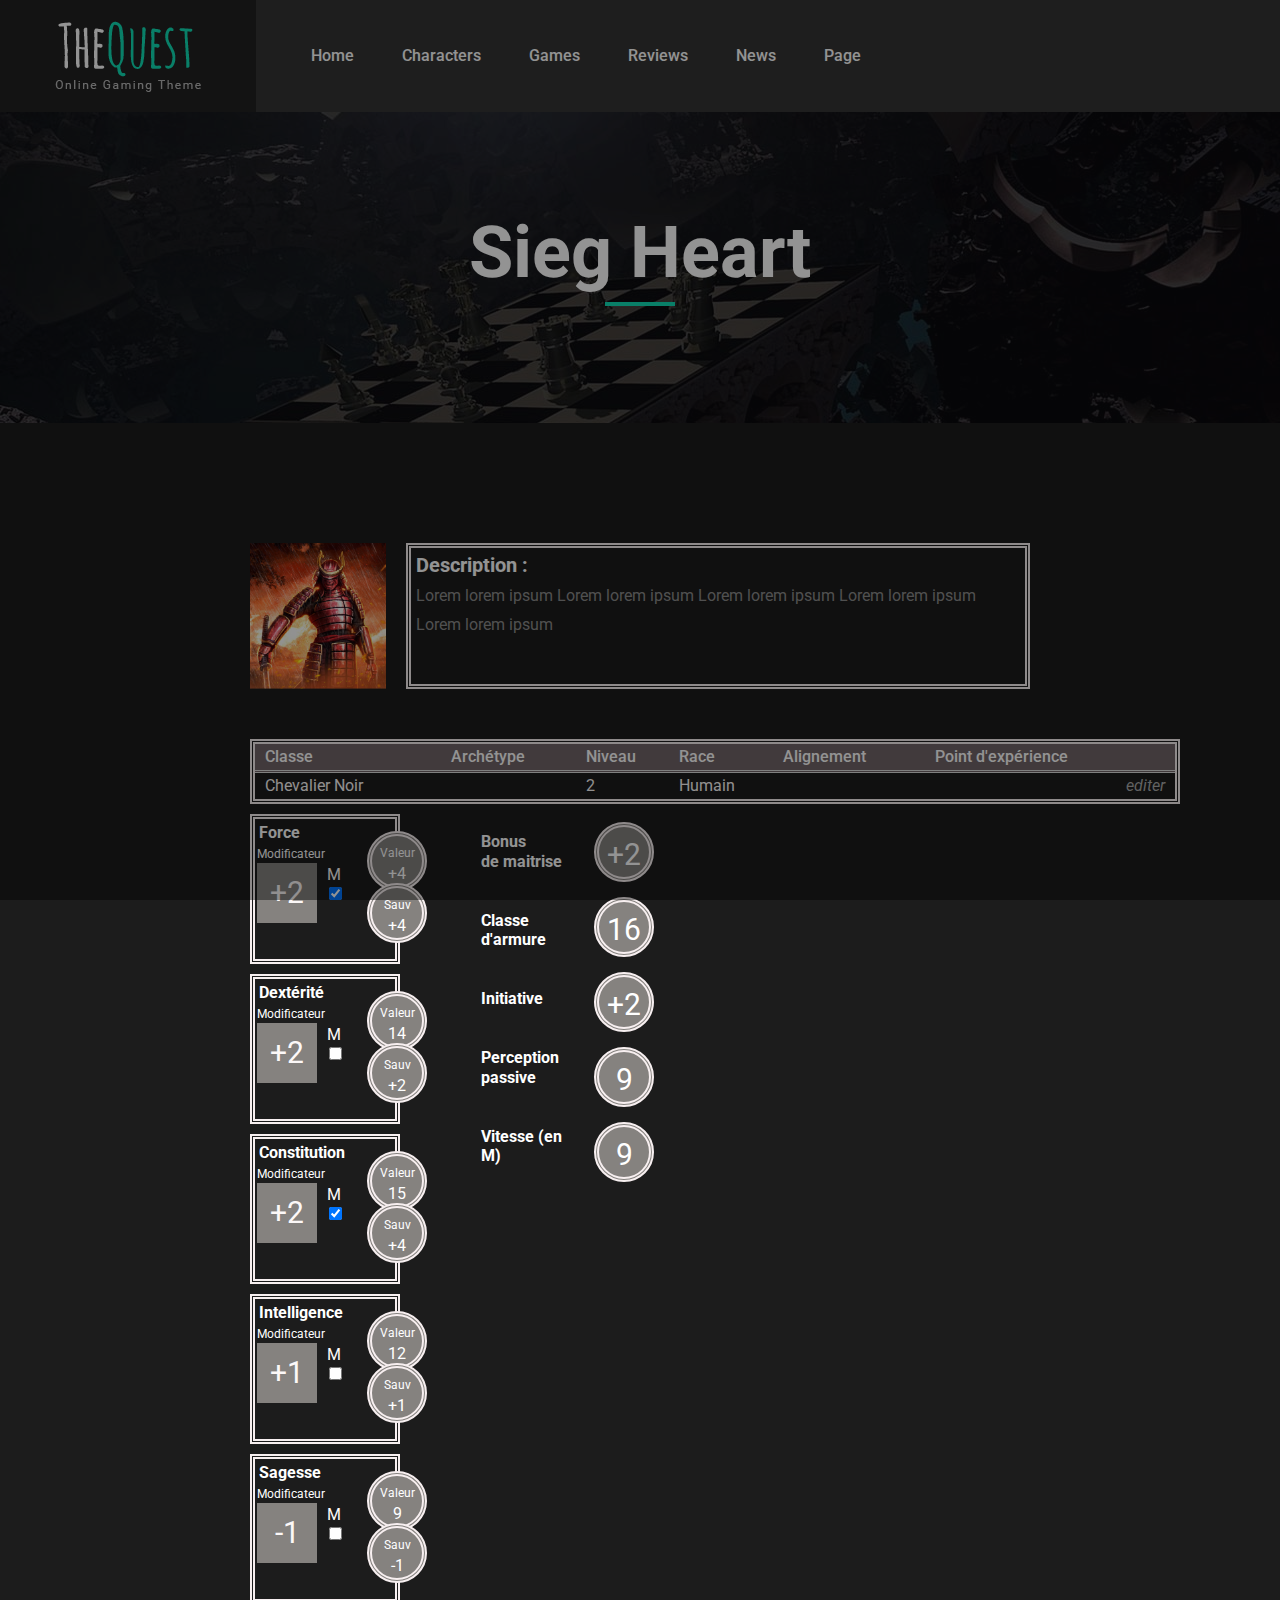
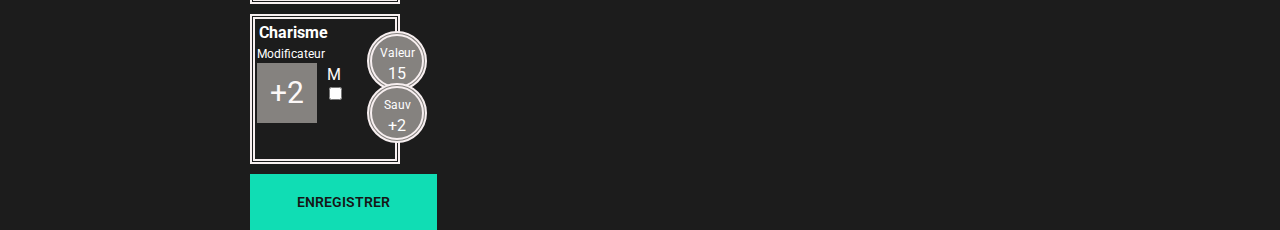
==== commit 51e86ca2: "v0.0.5beta" ====
--- a/character_sheet.html
+++ b/character_sheet.html
@@ -64,7 +64,8 @@
 			<h2>Sieg Heart</h2>
 		</div>
 	</section>
-	<!-- sheet character section end -->
+	<!-- sheet character section -->
+	<!-- Skills character section -->
 	<section class="character-sheet">
 			<div class="character-story">								
 				<div class="character-img">
@@ -102,7 +103,6 @@
 			</div>	
 			<div class="character-skills">
 				<div class="attributs-points">
-
 					<!-- Single skill -->
 					<div class="box-skill">
 						<div class="single-skill">
@@ -122,11 +122,11 @@
 							</div>
 						</div>
 						<div class ="skill-circle">
-							<div class="circle">
+							<div class="circle circle-align">
 								<div class="h7">Valeur</div>
 								<div>+4</div>
 							</div>
-							<div class="circle">
+							<div class="circle circle-align">
 							<div class="h7">Sauv</div>
 								<div>+4</div>
 							</div>
@@ -153,11 +153,11 @@
 							</div>
 						</div>
 						<div class ="skill-circle">
-							<div class="circle">
+							<div class="circle circle-align">
 								<div class="h7">Valeur</div>
 								<div>14</div>
 							</div>
-							<div class="circle">
+							<div class="circle circle-align">
 							<div class="h7">Sauv</div>
 								<div>+2</div>
 							</div>
@@ -183,11 +183,11 @@
 							</div>
 						</div>
 						<div class ="skill-circle">
-							<div class="circle">
+							<div class="circle circle-align">
 								<div class="h7">Valeur</div>
 								<div>15</div>
 							</div>
-							<div class="circle">
+							<div class="circle circle-align">
 							<div class="h7">Sauv</div>
 								<div>+4</div>
 							</div>
@@ -212,11 +212,11 @@
 							</div>
 						</div>
 						<div class ="skill-circle">
-							<div class="circle">
+							<div class="circle circle-align">
 								<div class="h7">Valeur</div>
 								<div>12</div>
 							</div>
-							<div class="circle">
+							<div class="circle circle-align">
 							<div class="h7">Sauv</div>
 								<div>+1</div>
 							</div>
@@ -241,11 +241,11 @@
 							</div>
 						</div>
 						<div class ="skill-circle">
-							<div class="circle">
+							<div class="circle circle-align">
 								<div class="h7">Valeur</div>
 								<div>9</div>
 							</div>
-							<div class="circle">
+							<div class="circle circle-align">
 							<div class="h7">Sauv</div>
 								<div>-1</div>
 							</div>
@@ -256,7 +256,7 @@
 					<div class="box-skill">
 						<div class="single-skill">
 							<div class="attribute-box">
-								<div class=" text-white">
+								<div class="text-white">
 									<h6>Charisme</h6>
 									<div class="h7">Modificateur</div>
 								</div>
@@ -270,17 +270,57 @@
 							</div>
 						</div>
 						<div class ="skill-circle">
-							<div class="circle">
+							<div class="circle circle-align">
 								<div class="h7">Valeur</div>
 								<div>15</div>
 							</div>
-							<div class="circle">
+							<div class="circle circle-align">
 							<div class="h7">Sauv</div>
 								<div>+2</div>
 							</div>
 						</div>
 					</div>
-			</div>	
+					<!-- Skills character section  end -->
+				</div>	
+				<!-- Skills 2 character section -->
+				<div class="skills-bonus">
+					<!-- One Skills 2 character section -->
+					<div class="title-points text-white">
+							<h6>Bonus <br/>de maitrise</h6>
+							<h6>Classe<br/>d'armure</h6>			
+							<h6>Initiative</h6>
+							<h6>Perception<br/>passive</h6>
+							<h6>Vitesse (en M)</h6>		
+					</div>
+																			
+					<div class="single-bonus-points">
+						<div class="circle circle-points">
+							<div class="circle-center">+2</div>
+						</div>	
+						<div class="circle circle-points">
+							<div class="circle-center">16</div>
+						</div>	
+						<div class="circle circle-points">
+							<div class="circle-center">+2</div>
+						</div>
+						<div class="circle circle-points ">
+							<div class="circle-center">9</div>
+						</div>
+						<div class="circle circle-points ">
+							<div class="circle-center">9</div>
+						</div>
+					</div>
+
+					<!-- Detailed Skills character section -->
+					<div class="detailed-skill">
+					</div>
+
+				</div>
+				<!-- Skills 2 character section end -->
+
+			</div>
+			
+			
 		
 			<!-- sheet character section end -->
 			<div>
--- a/css/main.css
+++ b/css/main.css
@@ -162,6 +162,11 @@
     border-radius: 30px;
     background: rgb(133, 130, 127) ;
     border: 5px double #f7eff0;
+    
+}
+
+.circle-align{
+    margin :-8px;
 }
 
 .circle div,
@@ -175,9 +180,6 @@
     padding-top: 8px;
 }
 
-.circle{
-    margin :-5px;
-}
 .box-skill {
 display: flex;
 margin-top: 10px;
@@ -186,4 +188,39 @@
 .skill-circle{
     padding-top: 25px;
     margin-left: -30px;
+}
+
+.character-skills {
+    display: flex;
+}
+
+.skills-bonus {
+    display: flex;
+    width: 200px;
+    margin: 8px 0 0 35px;
+}
+
+.circle-center{
+    font-size: 30px;
+    text-align: center;
+    margin: 5px 5px 5px 5px;
+}
+.single-bonus-points{
+    display: flex;
+    flex-direction: column;
+    margin: 10px 0 0 0;
+}
+
+.single-bonus-points h6 {
+    padding: 10px 30px 0 0;
+}
+
+.title-points{
+    margin: 18px 25px 25px 25px;
+}
+.circle-points{
+    margin-bottom: 15px;;
+}
+.title-points h6 {
+    margin-bottom: 36px;
 }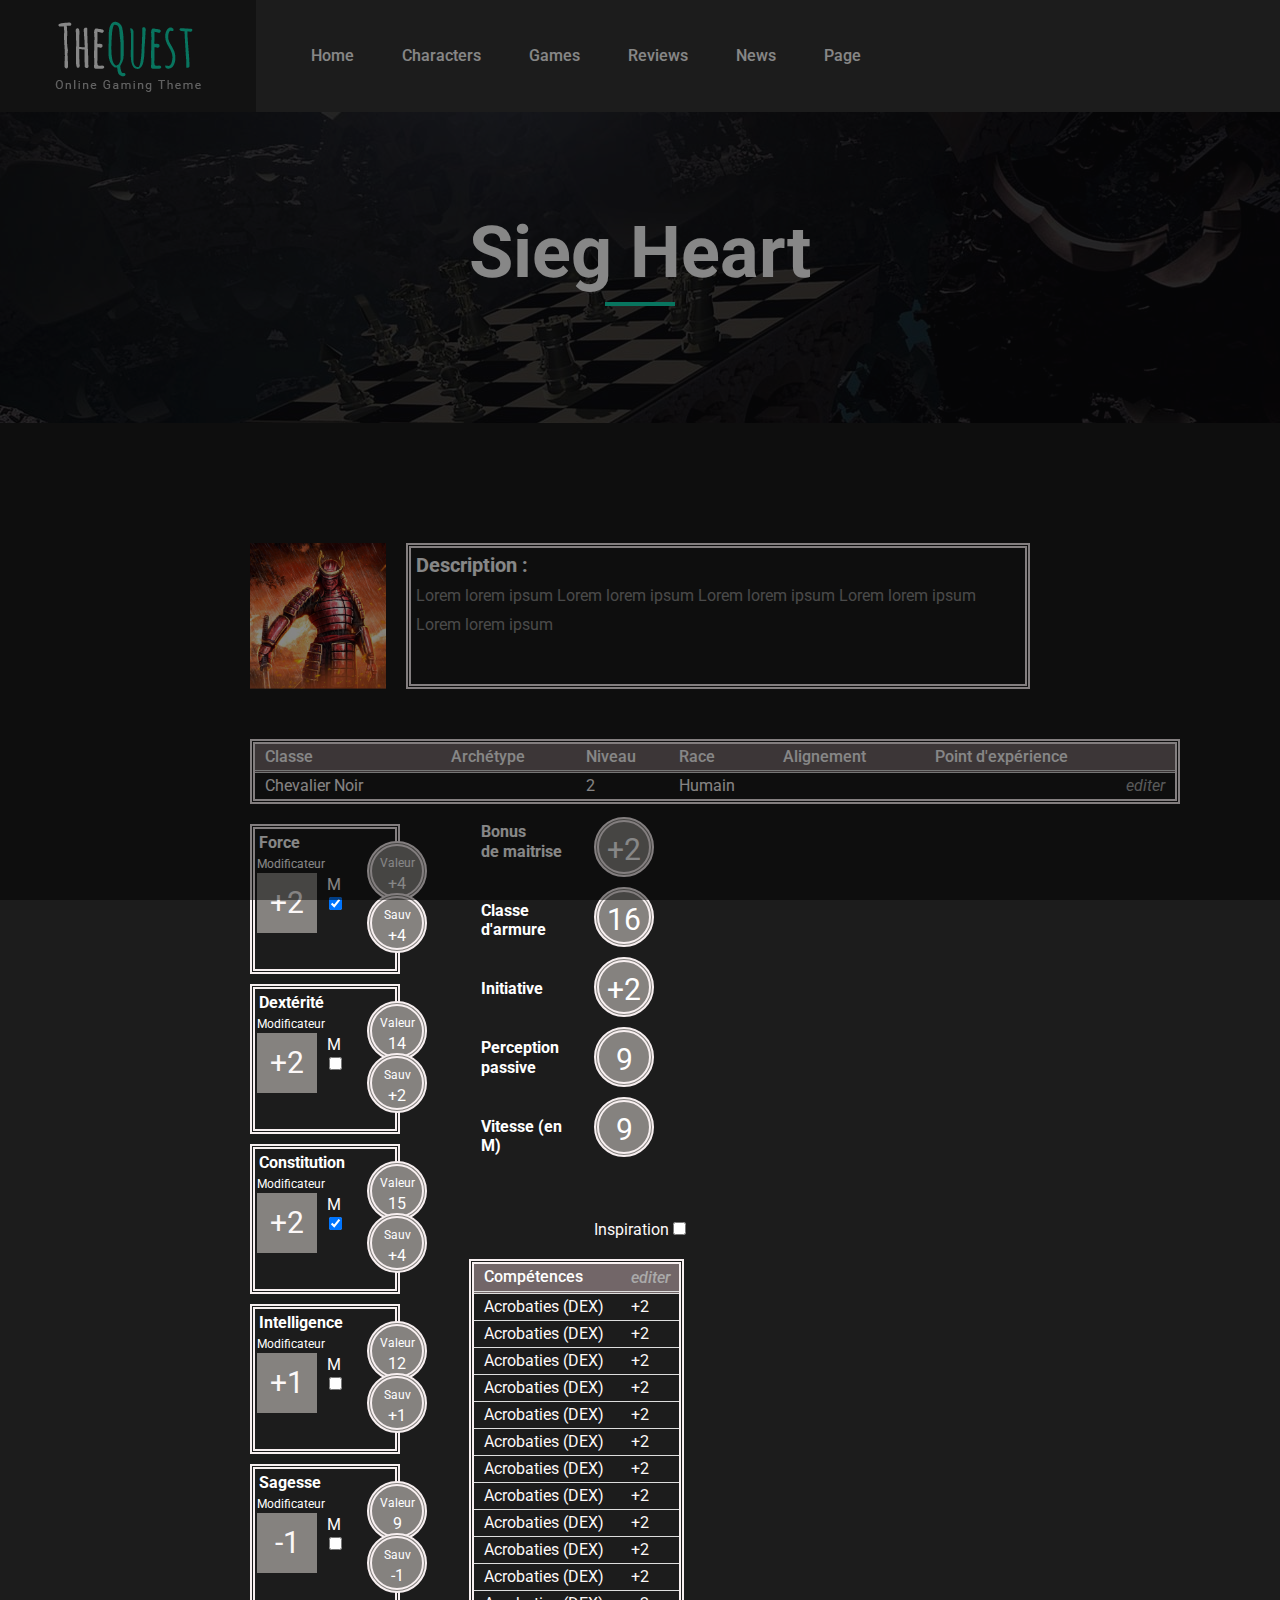
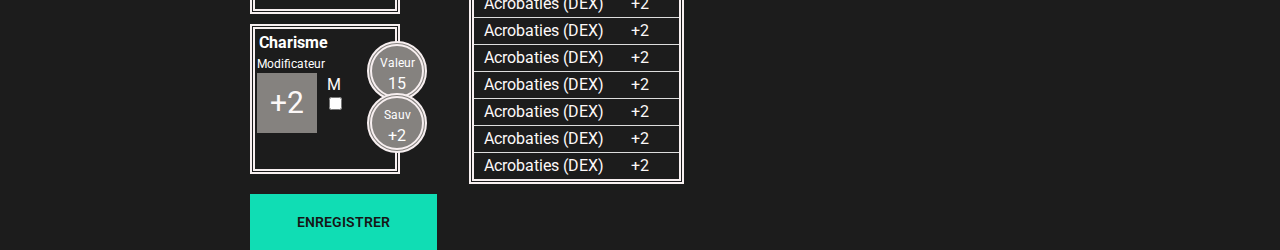
==== commit 8314a5be: "v0.0.6beta" ====
--- a/character_sheet.html
+++ b/character_sheet.html
@@ -95,7 +95,7 @@
 							<td>2</td>
 							<td>Humain</td>
 							<td></td>
-							<td ></td>
+							<td></td>
 							<td><i class="material-icons button edit">editer</i><!-- <i class="material-icons button delete">supprimer</i> --></td>
 						</tr>
 					</tbody>
@@ -283,6 +283,7 @@
 					<!-- Skills character section  end -->
 				</div>	
 				<!-- Skills 2 character section -->
+				<div class=" global-skills-bonus">
 				<div class="skills-bonus">
 					<!-- One Skills 2 character section -->
 					<div class="title-points text-white">
@@ -309,13 +310,117 @@
 						<div class="circle circle-points ">
 							<div class="circle-center">9</div>
 						</div>
-					</div>
-
-					<!-- Detailed Skills character section -->
-					<div class="detailed-skill">
-					</div>
-
+					</div>			
 				</div>
+				<!-- Detailed Skills character section -->
+				<div class="inspiration-checkbox">				
+					<label for="inspiration">Inspiration</label>
+					<input type="checkbox" id="inspiration" name="scales">
+				</div>	
+				<div class="detailed-skill">
+					<table>	
+						<thead>
+						   <tr>
+							   <th>Compétences</th>
+							   <th><i class="material-icons button edit">editer</i><!-- <i class="material-icons button delete">supprimer</i> --></th>
+						   </tr>
+					   </thead>						
+					   <tbody>
+						    <tr>
+							   <td>Acrobaties (DEX)</td>
+							   <td>+2</td>
+							</tr>
+
+							<tr>
+								<td>Acrobaties (DEX)</td>
+								<td>+2</td>
+							 </tr>
+
+							 <tr>
+								<td>Acrobaties (DEX)</td>
+								<td>+2</td>
+							 </tr>
+
+							 <tr>
+								<td>Acrobaties (DEX)</td>
+								<td>+2</td>
+							 </tr>
+
+							 <tr>
+								<td>Acrobaties (DEX)</td>
+								<td>+2</td>
+							 </tr>
+
+							 <tr>
+								<td>Acrobaties (DEX)</td>
+								<td>+2</td>
+							 </tr>
+
+							 <tr>
+								<td>Acrobaties (DEX)</td>
+								<td>+2</td>
+							 </tr>
+
+							 <tr>
+								<td>Acrobaties (DEX)</td>
+								<td>+2</td>
+							 </tr>
+
+							 <tr>
+								<td>Acrobaties (DEX)</td>
+								<td>+2</td>
+							 </tr>
+
+							 <tr>
+								<td>Acrobaties (DEX)</td>
+								<td>+2</td>
+							 </tr>
+
+							 <tr>
+								<td>Acrobaties (DEX)</td>
+								<td>+2</td>
+							 </tr>
+
+							 <tr>
+								<td>Acrobaties (DEX)</td>
+								<td>+2</td>
+							 </tr>
+
+							 <tr>
+								<td>Acrobaties (DEX)</td>
+								<td>+2</td>
+							 </tr>
+
+							 <tr>
+								<td>Acrobaties (DEX)</td>
+								<td>+2</td>
+							 </tr>
+
+							 <tr>
+								<td>Acrobaties (DEX)</td>
+								<td>+2</td>
+							 </tr>
+
+							 <tr>
+								<td>Acrobaties (DEX)</td>
+								<td>+2</td>
+							 </tr>
+
+							 <tr>
+								<td>Acrobaties (DEX)</td>
+								<td>+2</td>
+							 </tr>
+
+							 <tr>
+								<td>Acrobaties (DEX)</td>
+								<td>+2</td>
+							 </tr>
+					   </tbody>
+				   </table>
+				</div>
+
+			</div>
+
 				<!-- Skills 2 character section end -->
 
 			</div>
--- a/css/main.css
+++ b/css/main.css
@@ -18,7 +18,7 @@
   }
 
  
-  .character-skills table {
+  .character-info table {
     text-align: left;
     border-collapse: separate;
     border-spacing: 0;
@@ -208,7 +208,7 @@
 .single-bonus-points{
     display: flex;
     flex-direction: column;
-    margin: 10px 0 0 0;
+    margin: 5px 0 0 0;
 }
 
 .single-bonus-points h6 {
@@ -216,11 +216,30 @@
 }
 
 .title-points{
-    margin: 18px 25px 25px 25px;
+    margin: 8px 25px 25px 25px;
 }
 .circle-points{
-    margin-bottom: 15px;;
+    margin-bottom: 10px;;
 }
 .title-points h6 {
     margin-bottom: 36px;
+}
+
+.detailed-skill{
+    margin: 9px 0 0 50px;
+}
+
+.detailed-skill table {
+    text-align: left;
+    border-collapse: separate;
+    border-spacing: 0;
+    border: 5px double #f7eff0;
+    width: 215px;   
+}
+.inspiration-checkbox{
+    margin-left: 175px;
+}
+
+.attributs-points{
+    margin-top: 10px;
 }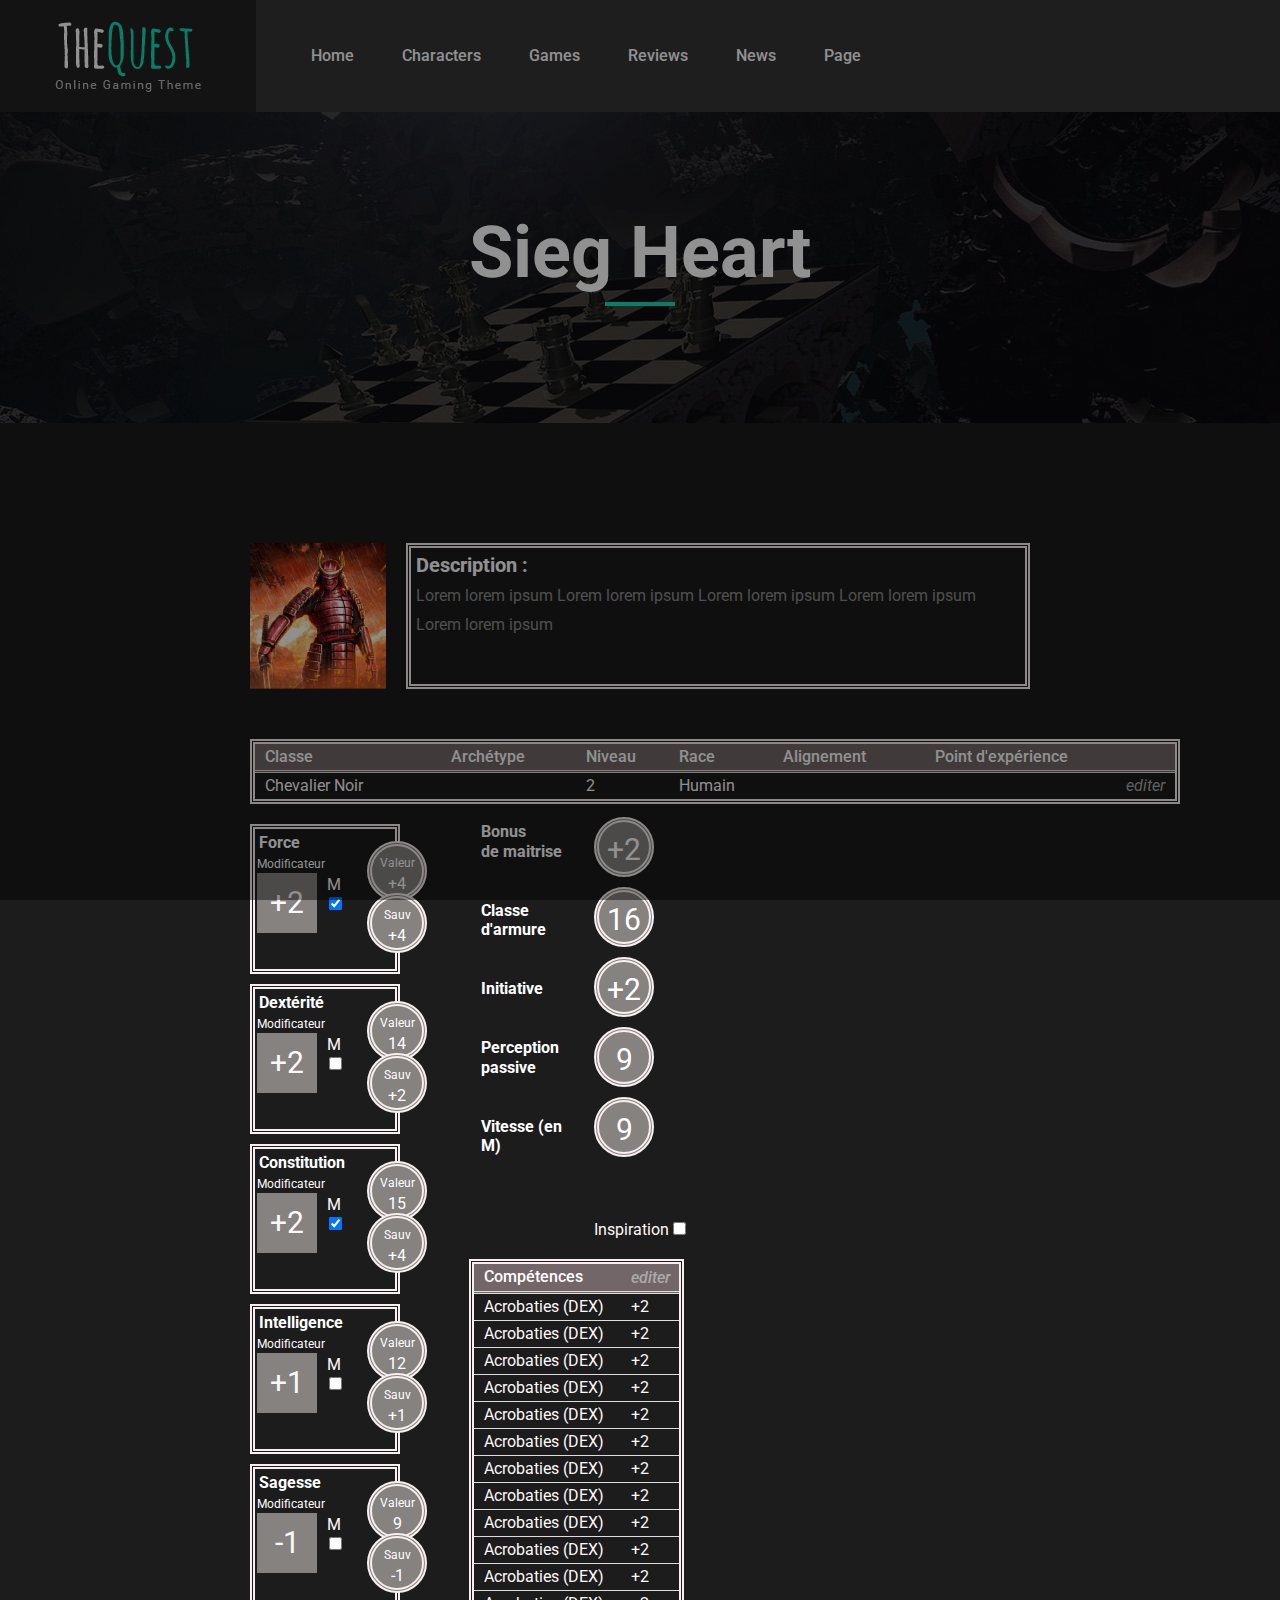
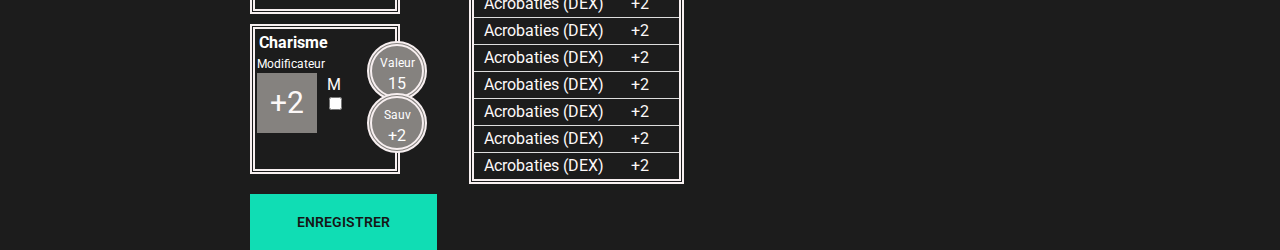
==== commit 1ac4ae6a: "v0.0.7beta" ====
--- a/character_sheet.html
+++ b/character_sheet.html
@@ -73,7 +73,7 @@
 				</div>
 				<div class="story">
 					<h2> Description :</h2>
-					<p> Lorem lorem ipsum  Lorem lorem ipsum Lorem lorem ipsum Lorem lorem ipsum Lorem lorem ipsum</p>
+					<p contenteditable="true"> Lorem lorem ipsum  Lorem lorem ipsum Lorem lorem ipsum Lorem lorem ipsum Lorem lorem ipsum</p>
 				</div>
 			</div>
 			<div class="character-info">
@@ -90,13 +90,13 @@
 					</thead>						
 					<tbody>
 						<tr>
-							<td>Chevalier Noir</td>
-							<td></td>
-							<td>2</td>
-							<td>Humain</td>
-							<td></td>
-							<td></td>
-							<td><i class="material-icons button edit">editer</i><!-- <i class="material-icons button delete">supprimer</i> --></td>
+							<td contenteditable="true">Chevalier Noir</td>
+							<td contenteditable="true"></td>
+							<td contenteditable="true">2</td>
+							<td contenteditable="true">Humain</td>
+							<td contenteditable="true"></td>
+							<td contenteditable="true"></td>
+							<td contenteditable="true"><i class="material-icons button edit">editer</i><!-- <i class="material-icons button delete">supprimer</i> --></td>
 						</tr>
 					</tbody>
 				</table>
@@ -113,7 +113,7 @@
 									<div class="h7">Modificateur</div>
 								</div>
 								<div class="skill-points">
-									<div class="points">+2</div>		
+									<div class="points" contenteditable="true">+2</div>		
 									<div class="skill-checkbox">				
 										<label for="force-M">M</label>
 										<input type="checkbox" id="force-M" name="scales" checked>
@@ -124,11 +124,11 @@
 						<div class ="skill-circle">
 							<div class="circle circle-align">
 								<div class="h7">Valeur</div>
-								<div>+4</div>
-							</div>
-							<div class="circle circle-align">
-							<div class="h7">Sauv</div>
-								<div>+4</div>
+								<div contenteditable="true">+4</div>
+							</div>
+							<div class="circle circle-align">
+							<div class="h7">Sauv</div>
+								<div contenteditable="true">+4</div>
 							</div>
 						</div>
 					</div>
@@ -144,7 +144,7 @@
 									<div class="h7">Modificateur</div>
 								</div>
 								<div class="skill-points">
-									<div class="points">+2</div>		
+									<div class="points" contenteditable="true">+2</div>		
 									<div class="skill-checkbox">				
 										<label for="force-M">M</label>
 										<input type="checkbox" id="force-M" name="scales">
@@ -155,11 +155,11 @@
 						<div class ="skill-circle">
 							<div class="circle circle-align">
 								<div class="h7">Valeur</div>
-								<div>14</div>
-							</div>
-							<div class="circle circle-align">
-							<div class="h7">Sauv</div>
-								<div>+2</div>
+								<div contenteditable="true">14</div>
+							</div>
+							<div class="circle circle-align">
+							<div class="h7">Sauv</div>
+								<div contenteditable="true">+2</div>
 							</div>
 						</div>
 					</div>
@@ -174,7 +174,7 @@
 									<div class="h7">Modificateur</div>
 								</div>
 								<div class="skill-points">
-									<div class="points">+2</div>		
+									<div class="points" contenteditable="true">+2</div>		
 									<div class="skill-checkbox">				
 										<label for="force-M">M</label>
 										<input type="checkbox" id="force-M" name="scales" checked>
@@ -185,11 +185,11 @@
 						<div class ="skill-circle">
 							<div class="circle circle-align">
 								<div class="h7">Valeur</div>
-								<div>15</div>
-							</div>
-							<div class="circle circle-align">
-							<div class="h7">Sauv</div>
-								<div>+4</div>
+								<div contenteditable="true">15</div>
+							</div>
+							<div class="circle circle-align">
+							<div class="h7">Sauv</div>
+								<div contenteditable="true">+4</div>
 							</div>
 						</div>
 					</div>
@@ -203,7 +203,7 @@
 									<div class="h7">Modificateur</div>
 								</div>
 								<div class="skill-points">
-									<div class="points">+1</div>		
+									<div class="points" contenteditable="true">+1</div>		
 									<div class="skill-checkbox">				
 										<label for="force-M">M</label>
 										<input type="checkbox" id="force-M" name="scales">
@@ -214,11 +214,11 @@
 						<div class ="skill-circle">
 							<div class="circle circle-align">
 								<div class="h7">Valeur</div>
-								<div>12</div>
-							</div>
-							<div class="circle circle-align">
-							<div class="h7">Sauv</div>
-								<div>+1</div>
+								<div contenteditable="true">12</div>
+							</div>
+							<div class="circle circle-align">
+							<div class="h7">Sauv</div>
+								<div contenteditable="true">+1</div>
 							</div>
 						</div>
 					</div>
@@ -232,7 +232,7 @@
 									<div class="h7">Modificateur</div>
 								</div>
 								<div class="skill-points">
-									<div class="points">-1</div>		
+									<div class="points" contenteditable="true">-1</div>		
 									<div class="skill-checkbox">				
 										<label for="force-M">M</label>
 										<input type="checkbox" id="force-M" name="scales">
@@ -243,11 +243,11 @@
 						<div class ="skill-circle">
 							<div class="circle circle-align">
 								<div class="h7">Valeur</div>
-								<div>9</div>
-							</div>
-							<div class="circle circle-align">
-							<div class="h7">Sauv</div>
-								<div>-1</div>
+								<div contenteditable="true">9</div>
+							</div>
+							<div class="circle circle-align">
+							<div class="h7">Sauv</div>
+								<div contenteditable="true">-1</div>
 							</div>
 						</div>
 					</div>
@@ -261,7 +261,7 @@
 									<div class="h7">Modificateur</div>
 								</div>
 								<div class="skill-points">
-									<div class="points">+2</div>		
+									<div class="points" contenteditable="true">+2</div>		
 									<div class="skill-checkbox">				
 										<label for="force-M">M</label>
 										<input type="checkbox" id="force-M" name="scales">
@@ -272,11 +272,11 @@
 						<div class ="skill-circle">
 							<div class="circle circle-align">
 								<div class="h7">Valeur</div>
-								<div>15</div>
-							</div>
-							<div class="circle circle-align">
-							<div class="h7">Sauv</div>
-								<div>+2</div>
+								<div contenteditable="true">15</div>
+							</div>
+							<div class="circle circle-align">
+							<div class="h7">Sauv</div>
+								<div contenteditable="true">+2</div>
 							</div>
 						</div>
 					</div>
@@ -296,19 +296,19 @@
 																			
 					<div class="single-bonus-points">
 						<div class="circle circle-points">
-							<div class="circle-center">+2</div>
+							<div class="circle-center" contenteditable="true">+2</div>
 						</div>	
 						<div class="circle circle-points">
-							<div class="circle-center">16</div>
+							<div class="circle-center" contenteditable="true">16</div>
 						</div>	
 						<div class="circle circle-points">
-							<div class="circle-center">+2</div>
+							<div class="circle-center" contenteditable="true">+2</div>
 						</div>
 						<div class="circle circle-points ">
-							<div class="circle-center">9</div>
+							<div class="circle-center" contenteditable="true">9</div>
 						</div>
 						<div class="circle circle-points ">
-							<div class="circle-center">9</div>
+							<div class="circle-center" contenteditable="true">9</div>
 						</div>
 					</div>			
 				</div>
@@ -328,92 +328,92 @@
 					   <tbody>
 						    <tr>
 							   <td>Acrobaties (DEX)</td>
-							   <td>+2</td>
+							   <td contenteditable="true">+2</td>
 							</tr>
 
 							<tr>
 								<td>Acrobaties (DEX)</td>
-								<td>+2</td>
-							 </tr>
-
-							 <tr>
-								<td>Acrobaties (DEX)</td>
-								<td>+2</td>
-							 </tr>
-
-							 <tr>
-								<td>Acrobaties (DEX)</td>
-								<td>+2</td>
-							 </tr>
-
-							 <tr>
-								<td>Acrobaties (DEX)</td>
-								<td>+2</td>
-							 </tr>
-
-							 <tr>
-								<td>Acrobaties (DEX)</td>
-								<td>+2</td>
-							 </tr>
-
-							 <tr>
-								<td>Acrobaties (DEX)</td>
-								<td>+2</td>
-							 </tr>
-
-							 <tr>
-								<td>Acrobaties (DEX)</td>
-								<td>+2</td>
-							 </tr>
-
-							 <tr>
-								<td>Acrobaties (DEX)</td>
-								<td>+2</td>
-							 </tr>
-
-							 <tr>
-								<td>Acrobaties (DEX)</td>
-								<td>+2</td>
-							 </tr>
-
-							 <tr>
-								<td>Acrobaties (DEX)</td>
-								<td>+2</td>
-							 </tr>
-
-							 <tr>
-								<td>Acrobaties (DEX)</td>
-								<td>+2</td>
-							 </tr>
-
-							 <tr>
-								<td>Acrobaties (DEX)</td>
-								<td>+2</td>
-							 </tr>
-
-							 <tr>
-								<td>Acrobaties (DEX)</td>
-								<td>+2</td>
-							 </tr>
-
-							 <tr>
-								<td>Acrobaties (DEX)</td>
-								<td>+2</td>
-							 </tr>
-
-							 <tr>
-								<td>Acrobaties (DEX)</td>
-								<td>+2</td>
-							 </tr>
-
-							 <tr>
-								<td>Acrobaties (DEX)</td>
-								<td>+2</td>
-							 </tr>
-
-							 <tr>
-								<td>Acrobaties (DEX)</td>
-								<td>+2</td>
+								<td contenteditable="true">+2</td>
+							 </tr>
+
+							 <tr>
+								<td>Acrobaties (DEX)</td>
+								<td contenteditable="true">+2</td>
+							 </tr>
+
+							 <tr>
+								<td>Acrobaties (DEX)</td>
+								<td contenteditable="true">+2</td>
+							 </tr>
+
+							 <tr>
+								<td>Acrobaties (DEX)</td>
+								<td contenteditable="true">+2</td>
+							 </tr>
+
+							 <tr>
+								<td>Acrobaties (DEX)</td>
+								<td contenteditable="true">+2</td>
+							 </tr>
+
+							 <tr>
+								<td>Acrobaties (DEX)</td>
+								<td contenteditable="true">+2</td>
+							 </tr>
+
+							 <tr>
+								<td>Acrobaties (DEX)</td>
+								<td contenteditable="true">+2</td>
+							 </tr>
+
+							 <tr>
+								<td>Acrobaties (DEX)</td>
+								<td contenteditable="true">+2</td>
+							 </tr>
+
+							 <tr>
+								<td>Acrobaties (DEX)</td>
+								<td contenteditable="true">+2</td>
+							 </tr>
+
+							 <tr>
+								<td>Acrobaties (DEX)</td>
+								<td contenteditable="true">+2</td>
+							 </tr>
+
+							 <tr>
+								<td>Acrobaties (DEX)</td>
+								<td contenteditable="true">+2</td>
+							 </tr>
+
+							 <tr>
+								<td>Acrobaties (DEX)</td>
+								<td contenteditable="true">+2</td>
+							 </tr>
+
+							 <tr>
+								<td>Acrobaties (DEX)</td>
+								<td contenteditable="true">+2</td>
+							 </tr>
+
+							 <tr>
+								<td>Acrobaties (DEX)</td>
+								<td contenteditable="true">+2</td>
+							 </tr>
+
+							 <tr>
+								<td>Acrobaties (DEX)</td>
+								<td contenteditable="true">+2</td>
+							 </tr>
+
+							 <tr>
+								<td>Acrobaties (DEX)</td>
+								<td contenteditable="true">+2</td>
+							 </tr>
+
+							 <tr>
+								<td>Acrobaties (DEX)</td>
+								<td contenteditable="true">+2</td>
 							 </tr>
 					   </tbody>
 				   </table>
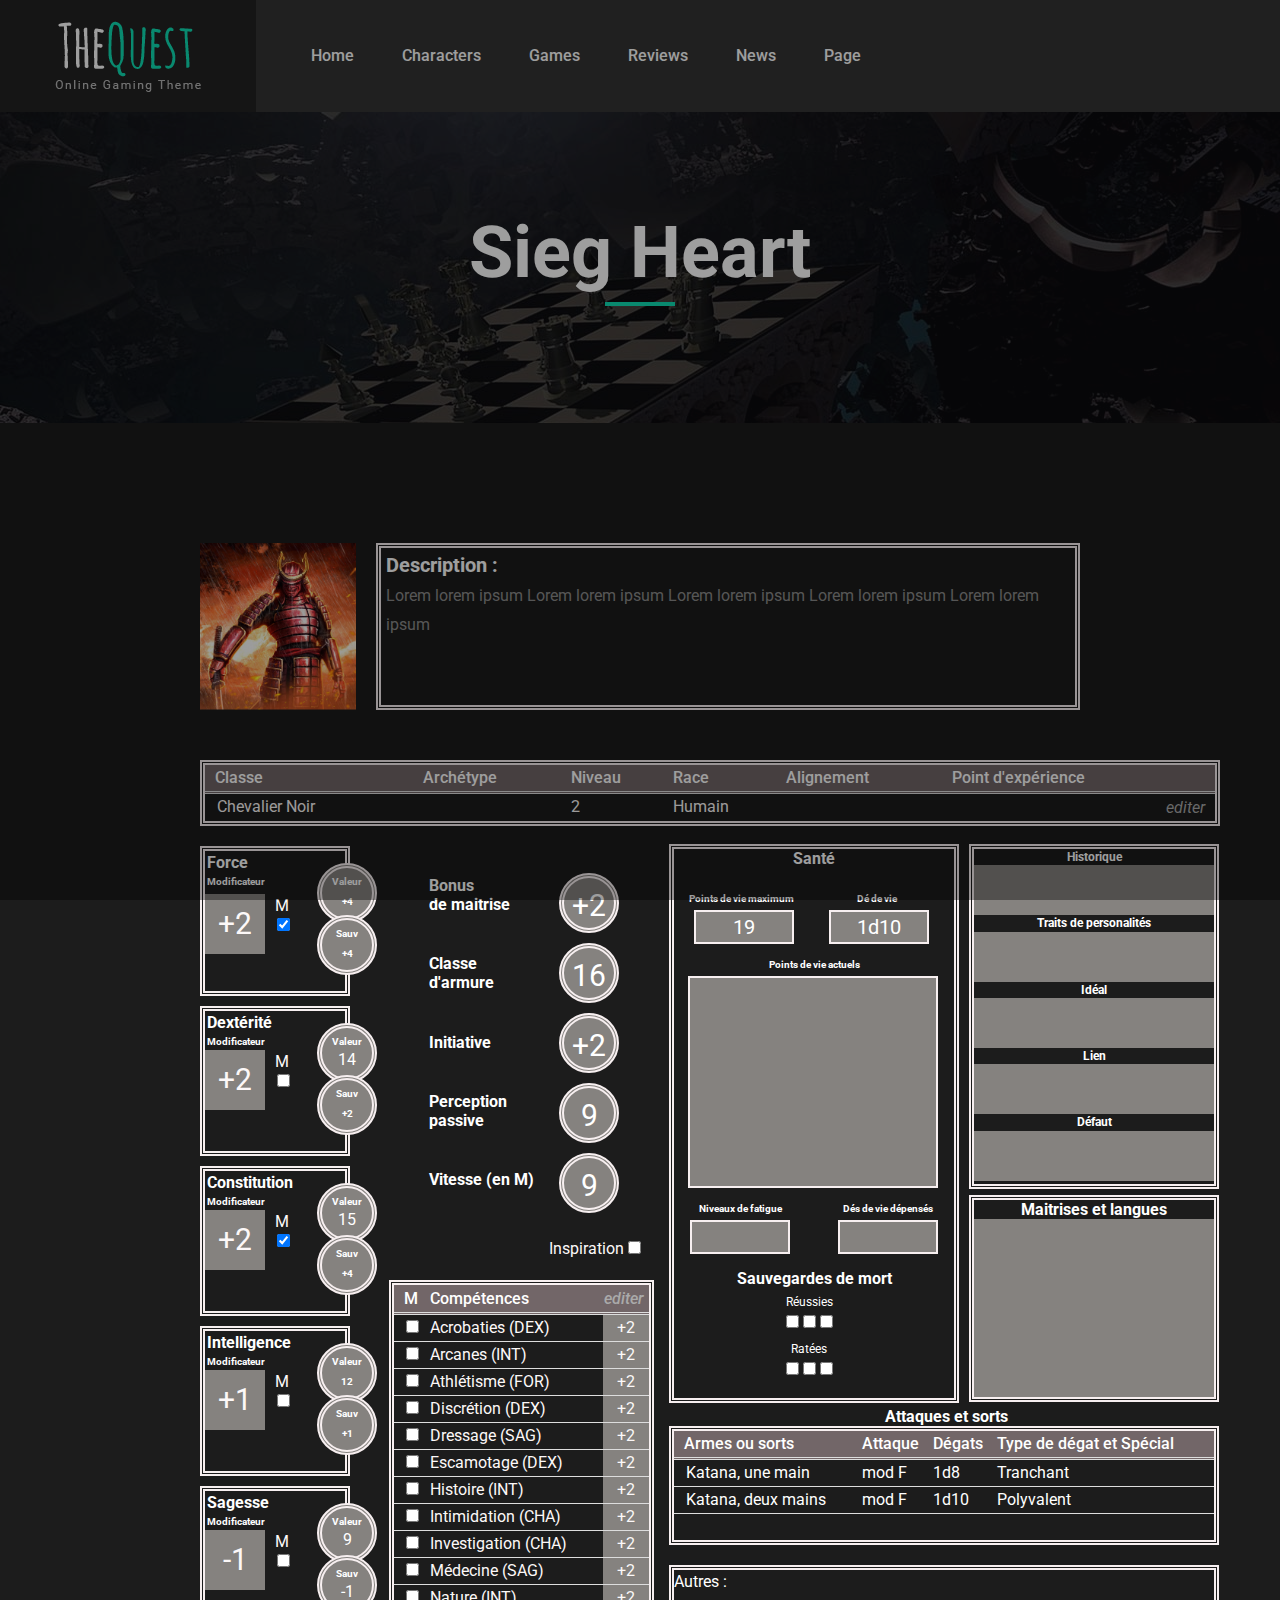
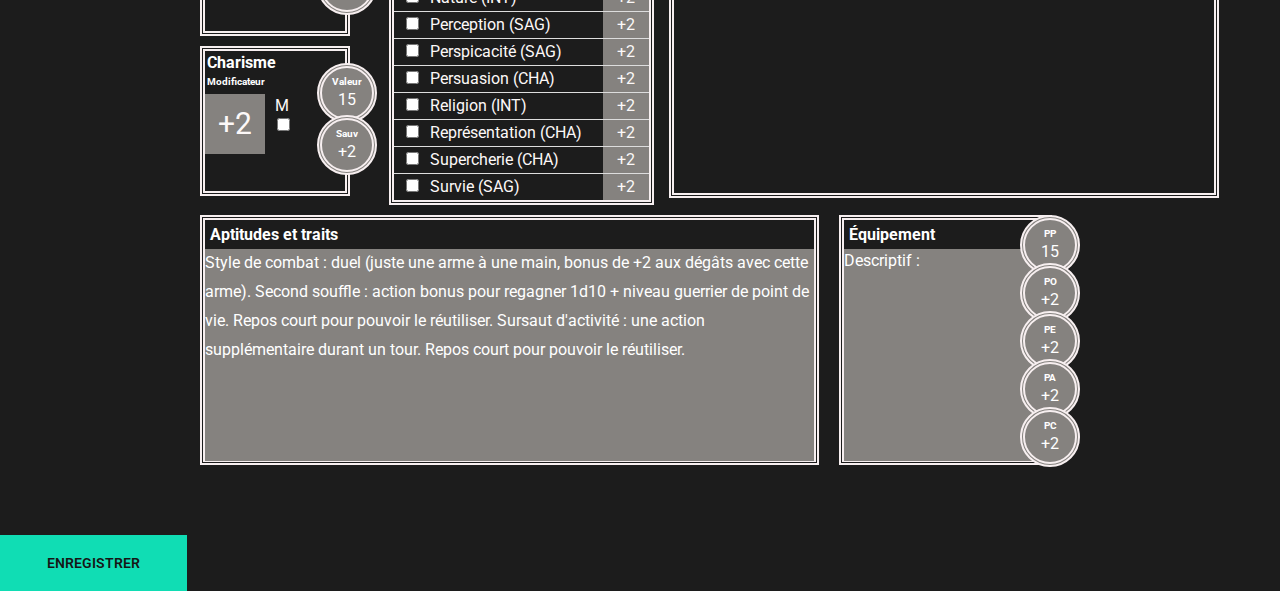
==== commit 62f634a0: "v0.1.0beta" ====
--- a/character_sheet.html
+++ b/character_sheet.html
@@ -66,7 +66,7 @@
 	</section>
 	<!-- sheet character section -->
 	<!-- Skills character section -->
-	<section class="character-sheet">
+   <section class="character-sheet">
 			<div class="character-story">								
 				<div class="character-img">
 					<img src="img/game-characters/siegheart.jpg" alt="">
@@ -96,7 +96,7 @@
 							<td contenteditable="true">Humain</td>
 							<td contenteditable="true"></td>
 							<td contenteditable="true"></td>
-							<td contenteditable="true"><i class="material-icons button edit">editer</i><!-- <i class="material-icons button delete">supprimer</i> --></td>
+							<td><i class="material-icons button edit" id="character-info-edit">editer</i><!-- <i class="material-icons button delete">supprimer</i> --></td>
 						</tr>
 					</tbody>
 				</table>
@@ -109,8 +109,8 @@
 						<!-- Skill strong -->
 							<div class="attribute-box">
 								<div class=" text-white">
-									<h6>Force</h6>
-									<div class="h7">Modificateur</div>
+									<h5>Force</h5>
+									<h6>Modificateur<h6>
 								</div>
 								<div class="skill-points">
 									<div class="points" contenteditable="true">+2</div>		
@@ -123,11 +123,11 @@
 						</div>
 						<div class ="skill-circle">
 							<div class="circle circle-align">
-								<div class="h7">Valeur</div>
+								<h6>Valeur<h6>
 								<div contenteditable="true">+4</div>
 							</div>
 							<div class="circle circle-align">
-							<div class="h7">Sauv</div>
+							<h6>Sauv<h6>
 								<div contenteditable="true">+4</div>
 							</div>
 						</div>
@@ -140,8 +140,8 @@
 						<div class="single-skill">
 							<div class="attribute-box">
 								<div class=" text-white">
-									<h6>Dextérité</h6>
-									<div class="h7">Modificateur</div>
+									<h5>Dextérité</h5>
+									<h6>Modificateur</h6>
 								</div>
 								<div class="skill-points">
 									<div class="points" contenteditable="true">+2</div>		
@@ -154,11 +154,11 @@
 						</div>
 						<div class ="skill-circle">
 							<div class="circle circle-align">
-								<div class="h7">Valeur</div>
+								<h6>Valeur</h6>
 								<div contenteditable="true">14</div>
 							</div>
 							<div class="circle circle-align">
-							<div class="h7">Sauv</div>
+							<h6>Sauv<h6>
 								<div contenteditable="true">+2</div>
 							</div>
 						</div>
@@ -170,8 +170,8 @@
 						<!-- Skill constitution -->
 							<div class="attribute-box">
 								<div class=" text-white">
-									<h6>Constitution</h6>
-									<div class="h7">Modificateur</div>
+									<h5>Constitution</h5>
+									<h6>Modificateur</h6>
 								</div>
 								<div class="skill-points">
 									<div class="points" contenteditable="true">+2</div>		
@@ -184,11 +184,11 @@
 						</div>
 						<div class ="skill-circle">
 							<div class="circle circle-align">
-								<div class="h7">Valeur</div>
+								<h6>Valeur</h6>
 								<div contenteditable="true">15</div>
 							</div>
 							<div class="circle circle-align">
-							<div class="h7">Sauv</div>
+							<h6>Sauv<h6>
 								<div contenteditable="true">+4</div>
 							</div>
 						</div>
@@ -199,8 +199,8 @@
 						<div class="single-skill">
 							<div class="attribute-box">
 								<div class=" text-white">
-									<h6>Intelligence</h6>
-									<div class="h7">Modificateur</div>
+									<h5>Intelligence</h5>
+									<h6>Modificateur</h6>
 								</div>
 								<div class="skill-points">
 									<div class="points" contenteditable="true">+1</div>		
@@ -213,11 +213,11 @@
 						</div>
 						<div class ="skill-circle">
 							<div class="circle circle-align">
-								<div class="h7">Valeur</div>
+								<h6>Valeur<h6>
 								<div contenteditable="true">12</div>
 							</div>
 							<div class="circle circle-align">
-							<div class="h7">Sauv</div>
+							<h6>Sauv<h6>
 								<div contenteditable="true">+1</div>
 							</div>
 						</div>
@@ -228,8 +228,8 @@
 						<div class="single-skill">
 							<div class="attribute-box">
 								<div class=" text-white">
-									<h6>Sagesse</h6>
-									<div class="h7">Modificateur</div>
+									<h5>Sagesse</h5>
+									<h6>Modificateur</h6>
 								</div>
 								<div class="skill-points">
 									<div class="points" contenteditable="true">-1</div>		
@@ -242,11 +242,11 @@
 						</div>
 						<div class ="skill-circle">
 							<div class="circle circle-align">
-								<div class="h7">Valeur</div>
+								<h6>Valeur</h6>
 								<div contenteditable="true">9</div>
 							</div>
 							<div class="circle circle-align">
-							<div class="h7">Sauv</div>
+							<h6>Sauv</h6>
 								<div contenteditable="true">-1</div>
 							</div>
 						</div>
@@ -257,8 +257,8 @@
 						<div class="single-skill">
 							<div class="attribute-box">
 								<div class="text-white">
-									<h6>Charisme</h6>
-									<div class="h7">Modificateur</div>
+									<h5>Charisme</h5>
+									<h6>Modificateur<h6>
 								</div>
 								<div class="skill-points">
 									<div class="points" contenteditable="true">+2</div>		
@@ -271,11 +271,11 @@
 						</div>
 						<div class ="skill-circle">
 							<div class="circle circle-align">
-								<div class="h7">Valeur</div>
+								<h6>Valeur</h6>
 								<div contenteditable="true">15</div>
 							</div>
 							<div class="circle circle-align">
-							<div class="h7">Sauv</div>
+							<h6>Sauv</h6>
 								<div contenteditable="true">+2</div>
 							</div>
 						</div>
@@ -283,15 +283,15 @@
 					<!-- Skills character section  end -->
 				</div>	
 				<!-- Skills 2 character section -->
-				<div class=" global-skills-bonus">
+			<div class=" global-skills-bonus">
 				<div class="skills-bonus">
 					<!-- One Skills 2 character section -->
 					<div class="title-points text-white">
-							<h6>Bonus <br/>de maitrise</h6>
-							<h6>Classe<br/>d'armure</h6>			
-							<h6>Initiative</h6>
-							<h6>Perception<br/>passive</h6>
-							<h6>Vitesse (en M)</h6>		
+							<h5>Bonus <br/>de maitrise</h5>
+							<h5>Classe<br/>d'armure</h5>			
+							<h5>Initiative</h5>
+							<h5>Perception<br/>passive</h5>
+							<h5>Vitesse (en M)</h5>		
 					</div>
 																			
 					<div class="single-bonus-points">
@@ -321,118 +321,287 @@
 					<table>	
 						<thead>
 						   <tr>
-							   <th>Compétences</th>
-							   <th><i class="material-icons button edit">editer</i><!-- <i class="material-icons button delete">supprimer</i> --></th>
+							 <th class="litle-marge">M</th>
+							 <th>Compétences</th>
+							 <th><i class="material-icons button edit">editer</i></th>
 						   </tr>
 					   </thead>						
 					   <tbody>
 						    <tr>
-							   <td>Acrobaties (DEX)</td>
+							   <td><input type="checkbox" id="force-M" name="scales"></td>
+							   <td>	Acrobaties (DEX)</td>
 							   <td contenteditable="true">+2</td>
 							</tr>
 
 							<tr>
-								<td>Acrobaties (DEX)</td>
-								<td contenteditable="true">+2</td>
-							 </tr>
-
-							 <tr>
-								<td>Acrobaties (DEX)</td>
-								<td contenteditable="true">+2</td>
-							 </tr>
-
-							 <tr>
-								<td>Acrobaties (DEX)</td>
-								<td contenteditable="true">+2</td>
-							 </tr>
-
-							 <tr>
-								<td>Acrobaties (DEX)</td>
-								<td contenteditable="true">+2</td>
-							 </tr>
-
-							 <tr>
-								<td>Acrobaties (DEX)</td>
-								<td contenteditable="true">+2</td>
-							 </tr>
-
-							 <tr>
-								<td>Acrobaties (DEX)</td>
-								<td contenteditable="true">+2</td>
-							 </tr>
-
-							 <tr>
-								<td>Acrobaties (DEX)</td>
-								<td contenteditable="true">+2</td>
-							 </tr>
-
-							 <tr>
-								<td>Acrobaties (DEX)</td>
-								<td contenteditable="true">+2</td>
-							 </tr>
-
-							 <tr>
-								<td>Acrobaties (DEX)</td>
-								<td contenteditable="true">+2</td>
-							 </tr>
-
-							 <tr>
-								<td>Acrobaties (DEX)</td>
-								<td contenteditable="true">+2</td>
-							 </tr>
-
-							 <tr>
-								<td>Acrobaties (DEX)</td>
-								<td contenteditable="true">+2</td>
-							 </tr>
-
-							 <tr>
-								<td>Acrobaties (DEX)</td>
-								<td contenteditable="true">+2</td>
-							 </tr>
-
-							 <tr>
-								<td>Acrobaties (DEX)</td>
-								<td contenteditable="true">+2</td>
-							 </tr>
-
-							 <tr>
-								<td>Acrobaties (DEX)</td>
-								<td contenteditable="true">+2</td>
-							 </tr>
-
-							 <tr>
-								<td>Acrobaties (DEX)</td>
-								<td contenteditable="true">+2</td>
-							 </tr>
-
-							 <tr>
-								<td>Acrobaties (DEX)</td>
-								<td contenteditable="true">+2</td>
-							 </tr>
-
-							 <tr>
-								<td>Acrobaties (DEX)</td>
+								<td><input type="checkbox" id="force-M" name="scales"></td>
+								<td>Arcanes (INT)</td>
+								<td contenteditable="true">+2</td>
+							 </tr>
+
+							 <tr>
+								<td><input type="checkbox" id="force-M" name="scales"></td>
+								<td>Athlétisme (FOR)</td>
+								<td contenteditable="true">+2</td>
+							 </tr>
+
+							 <tr>
+								<td><input type="checkbox" id="force-M" name="scales"></td>
+								<td>Discrétion (DEX)</td>
+								<td contenteditable="true">+2</td>
+							 </tr>
+
+							 <tr>
+								<td><input type="checkbox" id="force-M" name="scales"></td>
+								<td>Dressage (SAG)</td>
+								<td contenteditable="true">+2</td>
+							 </tr>
+
+							 <tr>
+								<td><input type="checkbox" id="force-M" name="scales"></td>
+								<td>Escamotage (DEX)</td>
+								<td contenteditable="true">+2</td>
+							 </tr>
+
+							 <tr>
+								<td><input type="checkbox" id="force-M" name="scales"></td>
+								<td>Histoire (INT)</td>
+								<td contenteditable="true">+2</td>
+							 </tr>
+
+							 <tr>
+								<td><input type="checkbox" id="force-M" name="scales"></td>
+								<td>Intimidation (CHA)</td>
+								<td contenteditable="true">+2</td>
+							 </tr>
+
+							 <tr>
+								<td><input type="checkbox" id="force-M" name="scales"></td>
+								<td>Investigation (CHA)</td>
+								<td contenteditable="true">+2</td>
+							 </tr>
+
+							 <tr>
+								<td><input type="checkbox" id="force-M" name="scales"></td>
+								<td>Médecine (SAG)</td>
+								<td contenteditable="true">+2</td>
+							 </tr>
+
+							 <tr>
+								<td><input type="checkbox" id="force-M" name="scales"></td>
+								<td>Nature (INT)</td>
+								<td contenteditable="true">+2</td>
+							 </tr>
+
+							 <tr>
+								<td><input type="checkbox" id="force-M" name="scales"></td>
+								<td>Perception (SAG)</td>
+								<td contenteditable="true">+2</td>
+							 </tr>
+
+							 <tr>
+								<td><input type="checkbox" id="force-M" name="scales"></td>
+								<td>Perspicacité (SAG)</td>
+								<td contenteditable="true">+2</td>
+							 </tr>
+
+							 <tr>
+								<td><input type="checkbox" id="force-M" name="scales"></td>
+								<td>Persuasion (CHA)</td>
+								<td contenteditable="true">+2</td>
+							 </tr>
+
+							 <tr>
+								<td><input type="checkbox" id="force-M" name="scales"></td>
+								<td>Religion (INT)</td>
+								<td contenteditable="true">+2</td>
+							 </tr>
+
+							 <tr>
+								<td><input type="checkbox" id="force-M" name="scales"></td>
+								<td>Représentation (CHA)</td>
+								<td contenteditable="true">+2</td>
+							 </tr>
+
+							 <tr>
+								<td><input type="checkbox" id="force-M" name="scales"></td>
+								<td>Supercherie (CHA)</td>
+								<td contenteditable="true">+2</td>
+							 </tr>
+
+							 <tr>
+								<td><input type="checkbox" id="force-M" name="scales"></td>
+								<td>Survie (SAG)</td>
 								<td contenteditable="true">+2</td>
 							 </tr>
 					   </tbody>
 				   </table>
 				</div>
-
+				<!-- Skills 2 character section end -->
+				
 			</div>
-
-				<!-- Skills 2 character section end -->
-
+				<!-- Skills 3 character section -->
+				<div class="global-skills-3">
+					<div class="global-skills-3-1">
+						<div class="health-status text-white">
+							<h5>Santé</h5>
+							<div class="health-status-inline">
+								<div class="pv-max">
+									<h6>Points de vie maximum</h6>
+									<div contenteditable="true" class="value-pv-max">19</div>	
+								</div>
+								<div class="life-dice">
+									<h6>Dé de vie</h6>
+									<div contenteditable="true" class="value-life-dice">1d10 </div>	
+								</div>	
+							</div>
+							<h6>Points de vie actuels</h6>
+							<div contenteditable="true" class="actual-life-points"></div>
+							<div class="tired-status-inline">
+								<div class="tired-level">
+									<h6>Niveaux de fatigue</h6>
+									<div contenteditable="true" class="value-tired-level"></div>	
+								</div>
+								<div class="life-dice-used">
+									<h6>Dés de vie dépensés</h6>
+									<div contenteditable="true" class="value-life-dice-used"></div>	
+								</div>
+							</div>
+							<h5>Sauvegardes de mort</h5>
+							<div class="saves-death-column">
+								<div class="success-checkbox">				
+									<label for="success">Réussies</label>	
+									<input type="checkbox" id="inspiration" name="scales">
+									<input type="checkbox" id="inspiration" name="scales">
+									<input type="checkbox" id="inspiration" name="scales">
+								</div>
+								<div class="failed-checkbox">				
+									<label for="failed">Ratées</label>
+									<input type="checkbox" id="inspiration" name="scales">
+									<input type="checkbox" id="inspiration" name="scales">
+									<input type="checkbox" id="inspiration" name="scales">
+								</div>
+							</div>
+						</div>
+						<!-- Skills 3 character section end -->	
+
+						<!-- Skills 4 character section -->	
+						<div class="global-history-language text-white">
+							<div class="personality">
+								<div class="hystory-contenaire">
+									<h6>Historique</h6>
+									<div contenteditable="true" class="value-history"></div>
+								</div>
+								<div class="hystory-contenaire">
+									<h6>Traits de personalités</h6>
+									<div contenteditable="true" class="value-history"></div>
+								</div>
+								<div class="hystory-contenaire">
+									<h6>Idéal</h6>
+									<div contenteditable="true" class="value-history"></div>
+								</div>
+								<div class="hystory-contenaire">
+									<h6>Lien</h6>
+									<div contenteditable="true" class="value-history"></div>
+								</div>
+								<div class="hystory-contenaire">
+									<h6>Défaut</h6>
+									<div contenteditable="true" class="value-history"></div>
+								</div>
+							</div>
+							<div class="language">
+								<div class="language-contenaire">
+									<h5>Maitrises et langues</h5>
+									<div contenteditable="true" class="value-language"></div>
+								</div>
+							</div>
+						</div>
+					</div>	
+					<div class="attacks-and-spells text-white">
+						<div class="table-attacks-and-spells">
+							<h5>Attaques et sorts</h5>
+							<table>
+								<thead>
+									<tr>
+										<th>Armes ou sorts</th>
+										<th>Attaque</th>
+										<th>Dégats</th>
+										<th>Type de dégat et Spécial</th>
+									</tr>
+									
+								</thead>
+								<tbody>
+									<tr>
+										<td contenteditable="true">Katana, une main</td>
+										<td contenteditable="true">mod F</td>
+										<td contenteditable="true">1d8</td>
+										<td contenteditable="true">Tranchant</td>
+									</tr>
+									<tr>
+										<td contenteditable="true">Katana, deux mains</td>
+										<td contenteditable="true">mod F</td>
+										<td contenteditable="true">1d10</td>
+										<td contenteditable="true">Polyvalent</td>
+									</tr>
+									<tr>
+										<th contenteditable="true"></th>
+										<th contenteditable="true"></th>
+										<th contenteditable="true"></th>
+										<th contenteditable="true"></th>
+									</tr>
+								</tbody>
+							</table>
+
+						</div>
+						<div class="other-attacks-and-spells">
+							<div contenteditable="true" data-placeholder="Autres :"></div>
+						</div>
+					</div>
+				</div>
+			</div>	
+				<div class="character-abilities-and-features text-white">
+					<div class="abilities-and-features">						
+						<div class="abilities-and-features-text text-white" >
+							<h5>Aptitudes et traits</h5>
+							<p contenteditable="true"> Style de combat : duel (juste une arme à une main, bonus de +2 aux dégâts avec cette arme).
+								Second souffle : action bonus pour regagner 1d10 + niveau guerrier de point de vie. Repos court pour pouvoir le réutiliser.
+								Sursaut d'activité : une action supplémentaire durant un tour. Repos court pour pouvoir le réutiliser.
+							</p>
+						</div>
+					</div>
+					<div class="gears-text-box" >
+						<h5>Équipement</h5>
+						<div class="gear-text" contenteditable="true" data-placeholder="Descriptif :"></div>
+					</div>				
+					<div class ="skill-circle-gears">
+						<div class="circle circle-align-gears">
+							<h6>PP</h6>
+							<div contenteditable="true">15</div>
+						</div>
+						<div class="circle circle-align-gears">
+							<h6>PO</h6>
+							<div contenteditable="true">+2</div>
+						</div>
+						<div class="circle circle-align-gears">
+							<h6>PE</h6>
+							<div contenteditable="true">+2</div>
+						</div>
+						<div class="circle circle-align-gears">
+							<h6>PA</h6>
+							<div contenteditable="true">+2</div>
+						</div>
+						<div class="circle circle-align-gears">
+							<h6>PC</h6>
+							<div contenteditable="true">+2</div>
+						</div>	
+				</div>
 			</div>
-			
-			
-		
-			<!-- sheet character section end -->
-			<div>
-				<a href="character_sheet.html" class="site-btn">Enregistrer</a>
-			</div>
+			<!-- Skills 4 character section end -->					
 	</section>
-	
+	<!-- sheet character section end -->
+	<div>
+		<a href="character_sheet.html" class="site-btn">Enregistrer</a>
+	</div>
 
 	<!-- Footer section  -->
 	<!-- Footer section end -->
@@ -449,5 +618,5 @@
 	<!-- include html-->
 	<script>w3.includeHTML();</script>
 
-	</body>
+</body>
 </html>
--- a/css/style.css
+++ b/css/style.css
@@ -30,31 +30,29 @@
 }
 
 h1 {
-	font-size: 70px;
+	font-size: 36px;
 }
 
 h2 {
-	font-size: 36px;
+	font-size: 30px;
 }
 
 h3 {
-	font-size: 30px;
+	font-size: 24px;
 }
 
 h4 {
-	font-size: 24px;
+	font-size: 18px;
 }
 
 h5 {
-	font-size: 18px;
+	font-size: 16px;
 }
 
 h6 {
-	font-size: 16px;
-}
-h7 {
 	font-size: 10px;
 }
+
 
 p {
 	font-size: 16px;
--- a/css/main.css
+++ b/css/main.css
@@ -10,20 +10,11 @@
     border-collapse: separate;
     border-spacing: 0;
     border: 5px double #f7eff0;
-    width: 930px;  
+    width: 1020px;  
   }
 
   .h7 {
       font-size: 12px;
-  }
-
- 
-  .character-info table {
-    text-align: left;
-    border-collapse: separate;
-    border-spacing: 0;
-    border: 5px double #f7eff0;
-    width: 930px;  
   }
   
   thead tr:first-child {
@@ -32,9 +23,13 @@
     border: none;
   }
   
-  th:first-child,
+  th:first-child
+   {
+    padding-left: 10px;
+  }
+
   td:first-child {
-    padding-left: 10px;
+    padding-left: 12px;
   }
   
   th {
@@ -91,32 +86,32 @@
 
   .story {
     border: 5px double #f7eff0;
+    width: 795px
   }
 
   .story p {
-      margin: 5px 5px 5px 5px;
+    margin: 5px 5px 5px 5px;
   }
 
   .character-sheet-main {
-	background: #1c1c1c;
-  }
-
-.character-sheet {
+  	background: #1c1c1c;
+  }
+
+  .character-sheet {
     padding-top : 120px;
-    margin-left: 250px;
-    margin-right: 250px;
+    margin-left: 200px;
+    margin-right: 200px;
     margin-bottom: 50px;
   }
 
   .attribute-box{
     border: 5px double #f7eff0;
-    display: flex;
-    padding: 2px 0 2px 2px;
     width: 150px;
     height: 150px;
 }
 
-.attribute-box, h6, h7 {
+.attribute-box h6,
+.attribute-box h5 {
     display: flex;
     flex-direction: column;
     padding: 2px 0 2px 2px;
@@ -162,7 +157,6 @@
     border-radius: 30px;
     background: rgb(133, 130, 127) ;
     border: 5px double #f7eff0;
-    
 }
 
 .circle-align{
@@ -170,13 +164,13 @@
 }
 
 .circle div,
-.circle .h7  {
+.circle h6  {
     display: flex;
     justify-content: center;
     color: white;
 }
 
-.circle .h7{
+.circle h6{
     padding-top: 8px;
 }
 
@@ -196,8 +190,8 @@
 
 .skills-bonus {
     display: flex;
-    width: 200px;
-    margin: 8px 0 0 35px;
+    width: 225px;
+    margin: 42px 0 0 35px;
 }
 
 .circle-center{
@@ -216,7 +210,11 @@
 }
 
 .title-points{
-    margin: 8px 25px 25px 25px;
+    margin: 8px 25px 8px 25px;
+}
+
+.title-points h5 {
+  margin: 0 0 40px 0;
 }
 .circle-points{
     margin-bottom: 10px;;
@@ -226,7 +224,7 @@
 }
 
 .detailed-skill{
-    margin: 9px 0 0 50px;
+    margin: 11px 0 0 20px;
 }
 
 .detailed-skill table {
@@ -234,12 +232,223 @@
     border-collapse: separate;
     border-spacing: 0;
     border: 5px double #f7eff0;
-    width: 215px;   
-}
+    width: 265px;   
+}
+.detailed-skill table td:last-child{
+  background-color: rgb(133, 130, 127);
+  text-align: center;
+}
+
 .inspiration-checkbox{
-    margin-left: 175px;
+    margin-left: 180px;
 }
 
 .attributs-points{
     margin-top: 10px;
+}
+.litle-marge{
+  width: 35px;
+}
+
+.global-skills-3 {
+ margin: 18px 0 0 15px;
+ width: 620px;
+ text-align: center;
+}
+
+.global-skills-3-1 {
+  display: flex;
+}
+
+.health-status{
+  border: 5px double #f7eff0;
+  width: 290px;
+  height: 559px;
+  text-align: center;
+}
+
+.pv-max,
+.life-dice{
+  margin: 25px 20px 5px 15px;
+}
+
+.pv-max h6,
+.life-dice h6{
+  font-size: 10px;
+  margin-left: -5px;
+}
+
+.health-status-inline{
+  display: flex;
+  align-items: center;
+  justify-content: center; 
+  margin-bottom: 10px;
+  
+} 
+
+.value-pv-max,
+.value-life-dice {
+  margin: 5px 0px 0px 0px;
+  font-size: 20px;
+  border: 2px solid #f7eff0;
+  background-color:  rgb(133, 130, 127);
+  width: 100px;
+
+}
+
+.actual-life-points {
+  margin: 5px 5px 5px 14px;
+  font-size: 16px;
+  border: 2px solid #f7eff0;
+  background-color: rgb(133, 130, 127);
+  height: 212px;
+  width: 250px;
+
+}
+
+.tired-status-inline {
+  display: flex;
+  align-items: center;
+  justify-content: center;
+  margin: 15px 0 15px 0px;
+}
+
+.tired-level {
+  margin: 0 28px 0 0;
+}
+
+.life-dice-used {
+  margin: 0 0 0 20px;
+}
+
+.value-tired-level,
+.value-life-dice-used {
+  margin: 5px 0px 0px 0px;
+  font-size: 20px;
+  border: 2px solid #f7eff0;
+  background-color:  rgb(133, 130, 127);
+  width: 100px;
+}
+
+.saves-death-column {
+  display: flex;
+  flex-direction: column;
+}
+.success-checkbox,
+.failed-checkbox {
+  margin: 5px 10px 0px 0px;
+}
+
+.personality{
+  border: 5px double #f7eff0;
+  width: 250px;
+  height: 345px;
+  text-align: center;
+  margin: 0 5px 6px 10px;
+}
+
+.personality h6 {
+  margin: 1px 0 1px 0;
+  font-size: 12px;
+}
+
+.language {
+  border: 5px double #f7eff0;
+  width: 250px;
+  height: 207px;
+  text-align: center;
+  margin: 0 5px 5px 10px;
+}
+
+.value-history {
+  height: 50px;
+}
+
+.value-language {
+  height: 178px;
+}
+
+.value-language,
+.value-history {
+  background-color:  rgb(133, 130, 127);
+}
+
+.success-checkbox label,
+.failed-checkbox label{
+  display: flex;
+  flex-direction: column;
+  font-size: 12px;
+}
+
+.success-checkbox label,
+.failed-checkbox label {
+  margin:0;
+}
+
+.table-attacks-and-spells table {
+    text-align: left;
+    border-collapse: separate;
+    border-spacing: 0;
+    border: 5px double #f7eff0;
+    width: 550px;  
+}
+
+.other-attacks-and-spells {
+    text-align: left;
+    border-collapse: separate;
+    border-spacing: 0;
+    border: 5px double #f7eff0;
+    width: 550px;  
+    margin-top:20px;
+    height: 233px;
+}
+
+.other-attacks-and-spells div:empty:not(:focus):before {
+  content: attr(data-placeholder);
+}
+
+.character-abilities-and-features {
+  display: flex;
+}
+
+.abilities-and-features {
+  border: 5px double #f7eff0;
+  height: 250px;
+  width: 728px;
+  margin: 10px 10px 10px 0;
+}
+
+.abilities-and-features-text h5,
+.gears-text-box h5 {
+  margin: 5px 5px 5px 5px;
+}
+
+.gears-text-box div,
+.abilities-and-features-text p {
+  background-color: rgb(133, 130, 127);
+  height: 212px
+
+}
+
+.gears-text-box {
+  border: 5px double #f7eff0;
+  height: 250px;
+  width: 250px;
+  margin: 10px 10px 10px 10px;
+}
+
+
+
+.gear-text:empty:not(:focus):before {
+  content: attr(data-placeholder);
+}
+.abilities-and-features:empty:not(:focus):before {
+  content: attr(data-placeholder);
+}
+.skill-circle-gears {
+margin: 10px 0 0 -42px;
+}
+
+.circle-align-gears{
+  margin-bottom: -12px;
 }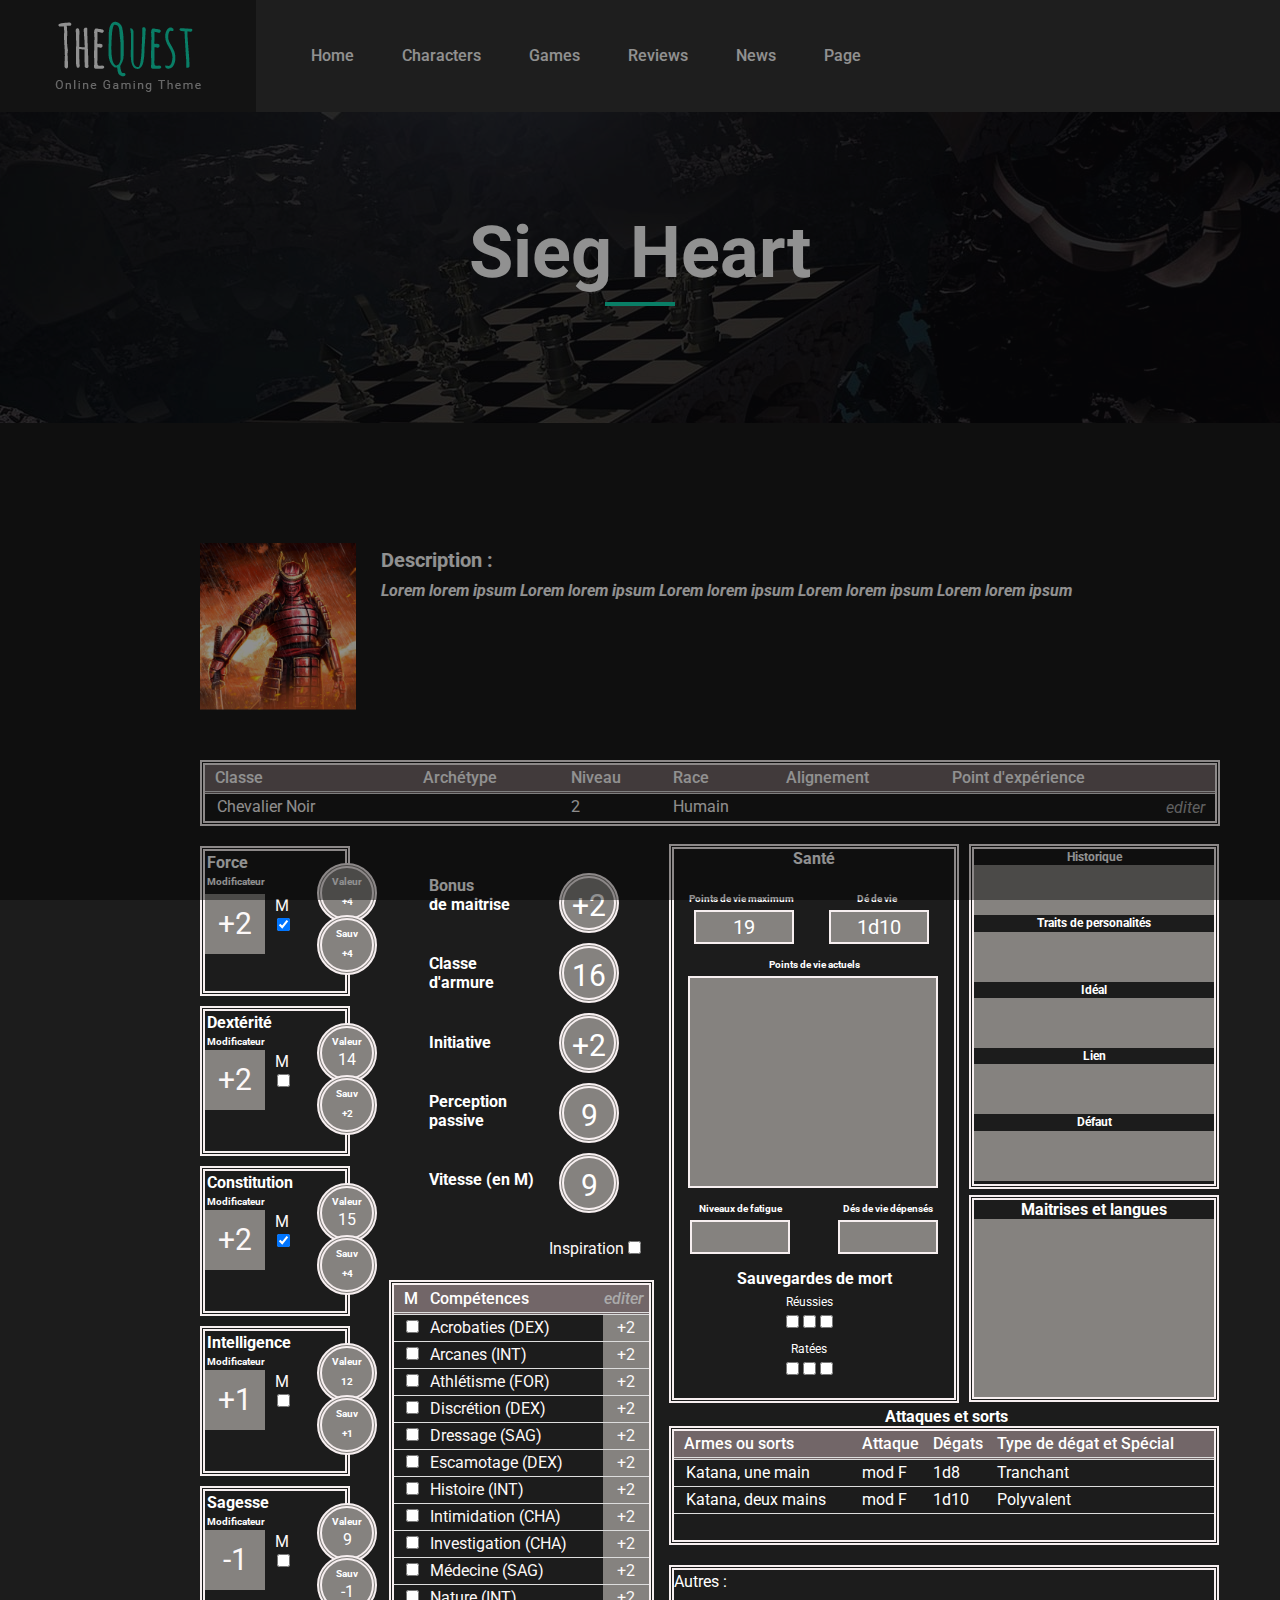
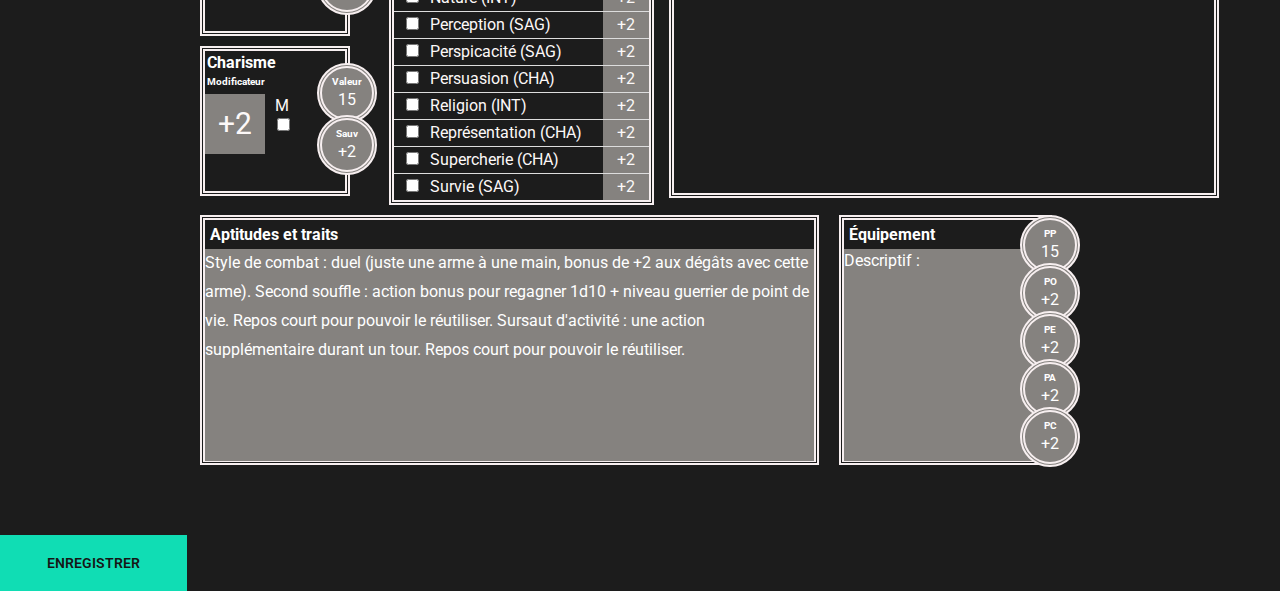
==== commit f7917238: "v0.1.1beta" ====
--- a/character_sheet.html
+++ b/character_sheet.html
@@ -69,11 +69,13 @@
    <section class="character-sheet">
 			<div class="character-story">								
 				<div class="character-img">
-					<img src="img/game-characters/siegheart.jpg" alt="">
+					<img src="img/game-characters/siegheart.jpg" alt="image-personnage">
 				</div>
-				<div class="story">
+				<div class="story text-white">
 					<h2> Description :</h2>
-					<p contenteditable="true"> Lorem lorem ipsum  Lorem lorem ipsum Lorem lorem ipsum Lorem lorem ipsum Lorem lorem ipsum</p>
+					<blockquote contenteditable="true"> 
+						<p>Lorem lorem ipsum  Lorem lorem ipsum Lorem lorem ipsum Lorem lorem ipsum Lorem lorem ipsum</p>
+					</blockquote>
 				</div>
 			</div>
 			<div class="character-info">
@@ -88,14 +90,14 @@
 							<th colspan="3">Point d'expérience</td>
 						</tr>
 					</thead>						
-					<tbody>
+					<tbody contenteditable="true">
 						<tr>
-							<td contenteditable="true">Chevalier Noir</td>
-							<td contenteditable="true"></td>
-							<td contenteditable="true">2</td>
-							<td contenteditable="true">Humain</td>
-							<td contenteditable="true"></td>
-							<td contenteditable="true"></td>
+							<td contenteditable="inherit">Chevalier Noir</td>
+							<td contenteditable="inherit"></td>
+							<td contenteditable="inherit">2</td>
+							<td contenteditable="inherit">Humain</td>
+							<td contenteditable="inherit"></td>
+							<td contenteditable="inherit"></td>
 							<td><i class="material-icons button edit" id="character-info-edit">editer</i><!-- <i class="material-icons button delete">supprimer</i> --></td>
 						</tr>
 					</tbody>
--- a/css/main.css
+++ b/css/main.css
@@ -85,12 +85,15 @@
   }
 
   .story {
-    border: 5px double #f7eff0;
-    width: 795px
-  }
-
-  .story p {
+    width: 795px; 
+  }
+
+  .story blockquote {
+    font-size: 16px;
     margin: 5px 5px 5px 5px;
+    font-style: italic;
+    font-weight: bold;
+
   }
 
   .character-sheet-main {
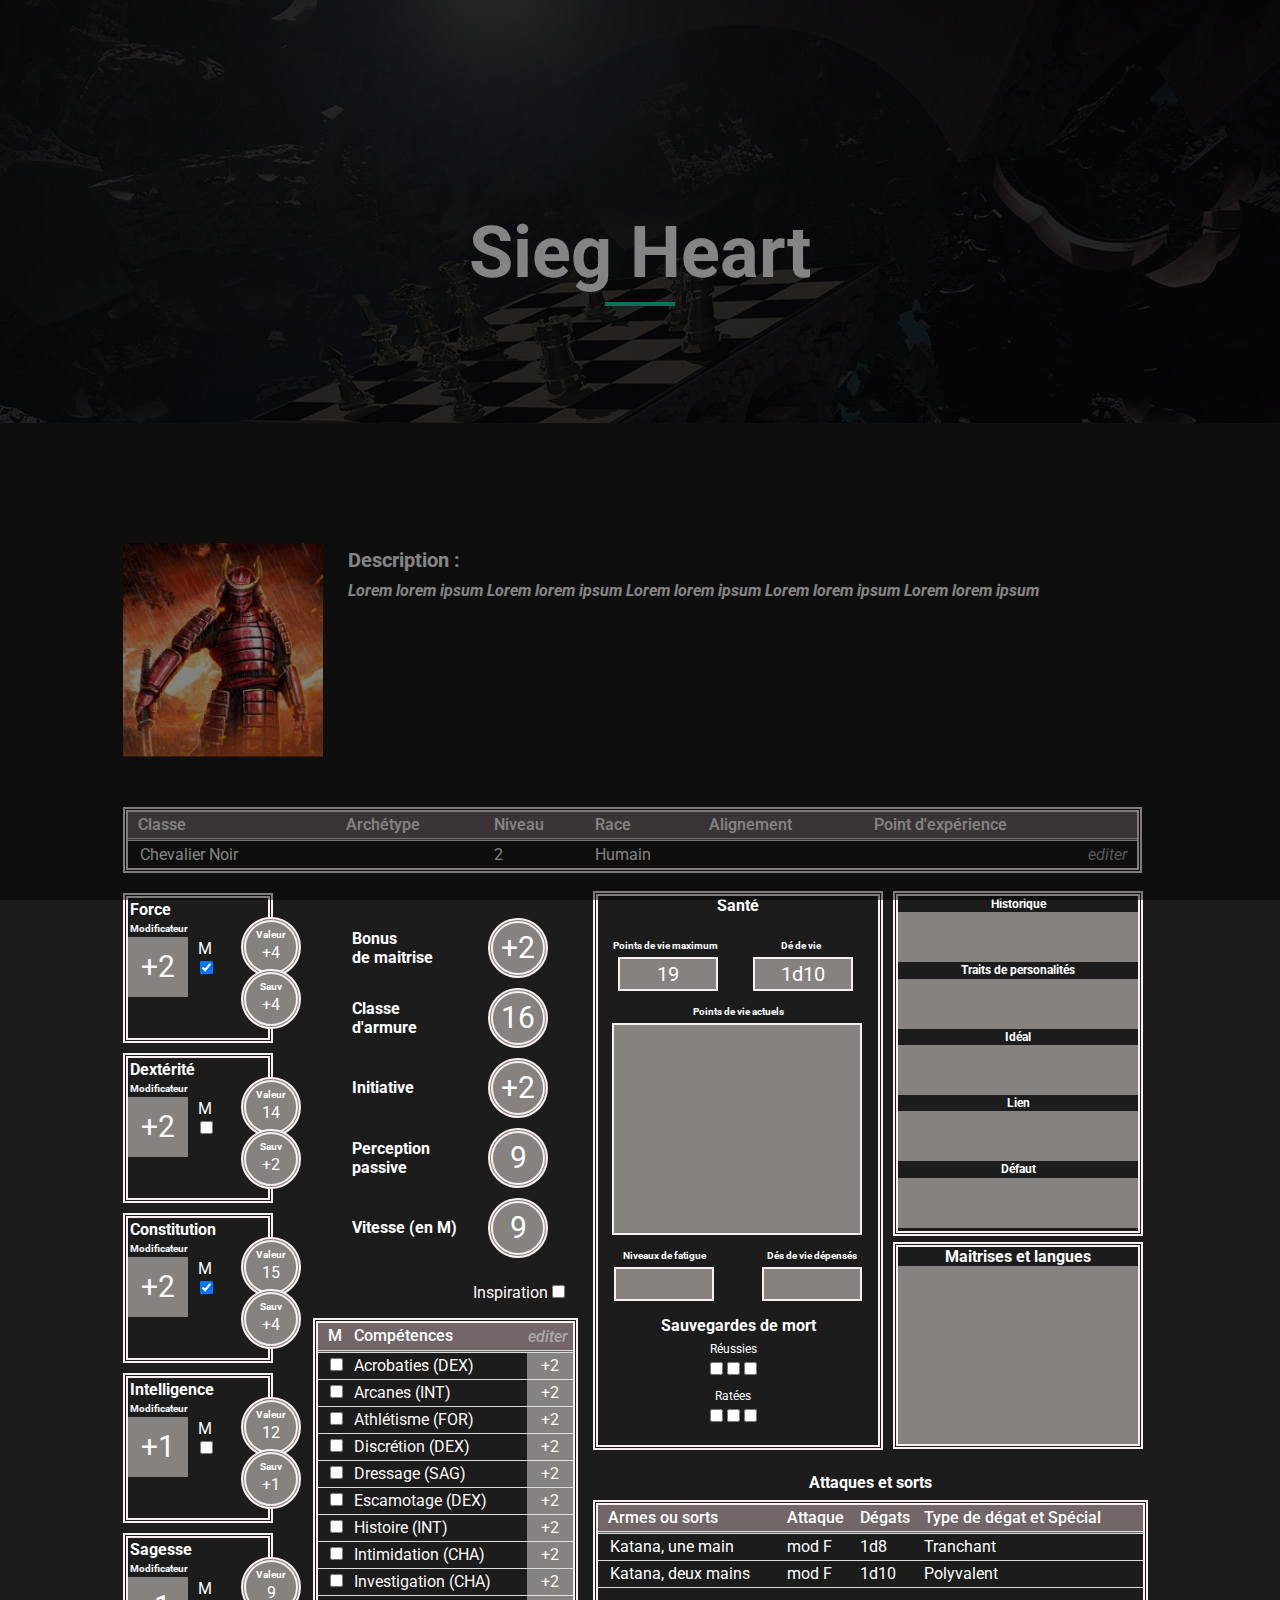
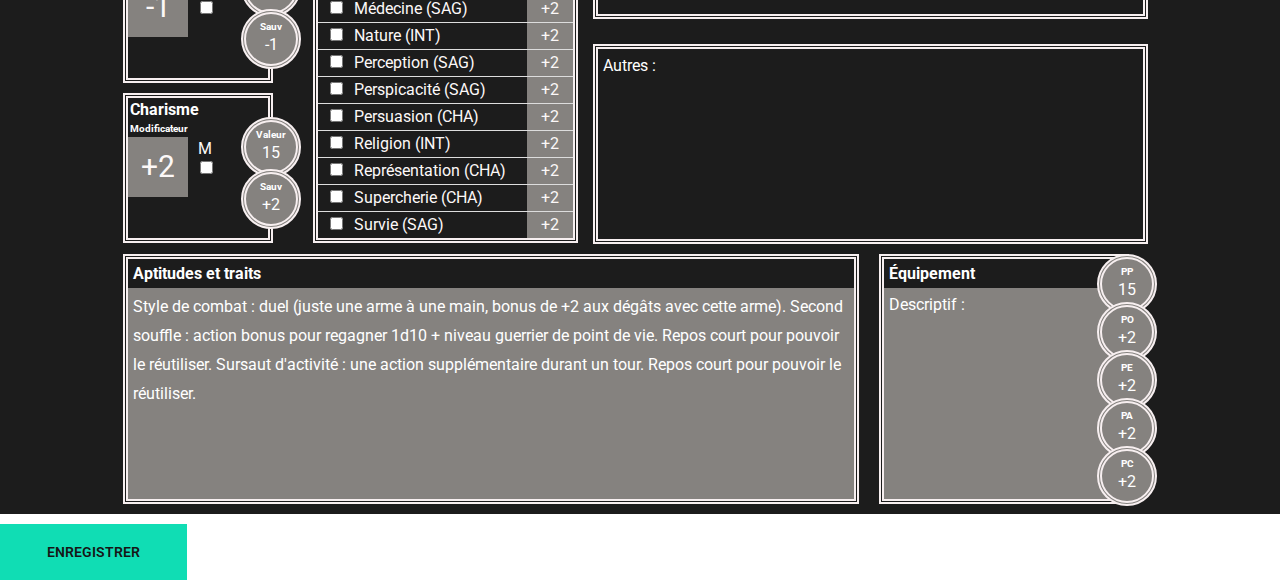
==== commit a7029578: "v0.1.2beta" ====
--- a/character_sheet.html
+++ b/character_sheet.html
@@ -1,624 +1,636 @@
 <!DOCTYPE html>
-<html lang="zxx">
+<html lang="french">
+
 <head>
-	<title>TheQuest - Gaming Magazine Template</title>
-	<meta charset="UTF-8">
-	<meta name="description" content="TheQuest Gaming Magazine Template">
-	<meta name="keywords" content="gaming, html">
-	<meta name="viewport" content="width=device-width, initial-scale=1.0">
-	
-	<!-- Favicon -->
-	<link href="img/favicon.ico" rel="shortcut icon"/>
-
-	<!-- Google font -->
-	<link href="https://fonts.googleapis.com/css?family=Roboto:300,300i,400,400i,500,500i,700,700i&display=swap" rel="stylesheet">
-
-	<!-- Stylesheets -->
-	<link rel="stylesheet" href="css/bootstrap.min.css"/>
-	<link rel="stylesheet" href="css/font-awesome.min.css"/>
-	<link rel="stylesheet" href="css/magnific-popup.css"/>
-	<link rel="stylesheet" href="css/owl.carousel.min.css"/>
-	<link rel="stylesheet" href="css/slicknav.min.css"/>
-
-	<!-- Main Stylesheets -->
-	<link rel="stylesheet" href="css/style.css"/>
-	<link rel="stylesheet" href="css/main.css"/>
-
-	<!-- include html-->
-	<script src="https://www.w3schools.com/lib/w3.js"></script>
-
-
-	<!--[if lt IE 9]>
+    <title>TheQuest - Gaming Magazine Template</title>
+    <meta charset="UTF-8">
+    <meta name="description" content="TheQuest Gaming Magazine Template">
+    <meta name="keywords" content="gaming, html">
+    <meta name="viewport" content="width=device-width, initial-scale=1.0">
+
+    <!-- Favicon -->
+    <link href="img/favicon.ico" rel="shortcut icon" />
+
+    <!-- Google font -->
+    <link href="https://fonts.googleapis.com/css?family=Roboto:300,300i,400,400i,500,500i,700,700i&display=swap" rel="stylesheet">
+
+    <!-- Stylesheets -->
+    <link rel="stylesheet" href="css/bootstrap.min.css" />
+    <link rel="stylesheet" href="css/font-awesome.min.css" />
+
+    <!-- Main Stylesheets -->
+    <link rel="stylesheet" href="css/style.css" />
+    <link rel="stylesheet" href="css/main.css" />
+
+    <!-- include html-->
+    <script src="https://www.w3schools.com/lib/w3.js"></script>
+    <script src="https://code.jquery.com/jquery-3.1.1.min.js"></script>
+
+
+    <!--[if lt IE 9]>
 		<script src="https://oss.maxcdn.com/html5shiv/3.7.2/html5shiv.min.js"></script>
 		<script src="https://oss.maxcdn.com/respond/1.4.2/respond.min.js"></script>
 	<![endif]-->
 
 </head>
-<body class="character-sheet-main">
-	<?php include('../dossier/fichier.php');?>
-	<!-- Page Preloder -->
-	<div id="preloder">
-		<div class="loader"></div>
-	</div>
-
-	<!-- Header section -->
-	<header class="header-section">
-		<a href="index.html" class="site-logo">
-			<img src="img/logo.png" alt="logo">
-		</a>
-		<ul class="main-menu">
-			<li><a href="index.html">Home</a></li>
-			<li><a href="characters.html">Characters</a></li>
-			<li><a href="game.html">Games</a></li>
-			<li><a href="reviews.html">Reviews</a></li>
-			<li><a href="news.html">News</a></li>
-			<li><a href="single-post.html">Page</a></li>
-		</ul>
-		
-	</header>
-	<!-- Header section end -->
-
-	<!-- Page top section -->
-	<section class="page-top-section set-bg" data-setbg="img/header-bg/1.jpg">
-		<div class="container">
-			<h2>Sieg Heart</h2>
-		</div>
-	</section>
-	<!-- sheet character section -->
-	<!-- Skills character section -->
-   <section class="character-sheet">
-			<div class="character-story">								
-				<div class="character-img">
-					<img src="img/game-characters/siegheart.jpg" alt="image-personnage">
-				</div>
-				<div class="story text-white">
-					<h2> Description :</h2>
-					<blockquote contenteditable="true"> 
-						<p>Lorem lorem ipsum  Lorem lorem ipsum Lorem lorem ipsum Lorem lorem ipsum Lorem lorem ipsum</p>
-					</blockquote>
-				</div>
-			</div>
-			<div class="character-info">
-				<table>	
-					 <thead>
-						<tr>
-							<th>Classe</td>
-							<th>Archétype</td>
-							<th>Niveau</td>
-							<th>Race</td>
-							<th>Alignement</td>
-							<th colspan="3">Point d'expérience</td>
-						</tr>
-					</thead>						
-					<tbody contenteditable="true">
-						<tr>
-							<td contenteditable="inherit">Chevalier Noir</td>
-							<td contenteditable="inherit"></td>
-							<td contenteditable="inherit">2</td>
-							<td contenteditable="inherit">Humain</td>
-							<td contenteditable="inherit"></td>
-							<td contenteditable="inherit"></td>
-							<td><i class="material-icons button edit" id="character-info-edit">editer</i><!-- <i class="material-icons button delete">supprimer</i> --></td>
-						</tr>
-					</tbody>
-				</table>
-			</div>	
-			<div class="character-skills">
-				<div class="attributs-points">
-					<!-- Single skill -->
-					<div class="box-skill">
-						<div class="single-skill">
-						<!-- Skill strong -->
-							<div class="attribute-box">
-								<div class=" text-white">
-									<h5>Force</h5>
-									<h6>Modificateur<h6>
-								</div>
-								<div class="skill-points">
-									<div class="points" contenteditable="true">+2</div>		
-									<div class="skill-checkbox">				
-										<label for="force-M">M</label>
-										<input type="checkbox" id="force-M" name="scales" checked>
-									</div>	
-								</div>
-							</div>
-						</div>
-						<div class ="skill-circle">
-							<div class="circle circle-align">
-								<h6>Valeur<h6>
-								<div contenteditable="true">+4</div>
-							</div>
-							<div class="circle circle-align">
-							<h6>Sauv<h6>
-								<div contenteditable="true">+4</div>
-							</div>
-						</div>
-					</div>
-					<!-- Skill strong end -->
-					<!-- Single skill end -->
-
-				    <!-- Skill dexterity -->
-					<div class="box-skill">
-						<div class="single-skill">
-							<div class="attribute-box">
-								<div class=" text-white">
-									<h5>Dextérité</h5>
-									<h6>Modificateur</h6>
-								</div>
-								<div class="skill-points">
-									<div class="points" contenteditable="true">+2</div>		
-									<div class="skill-checkbox">				
-										<label for="force-M">M</label>
-										<input type="checkbox" id="force-M" name="scales">
-									</div>	
-								</div>
-							</div>
-						</div>
-						<div class ="skill-circle">
-							<div class="circle circle-align">
-								<h6>Valeur</h6>
-								<div contenteditable="true">14</div>
-							</div>
-							<div class="circle circle-align">
-							<h6>Sauv<h6>
-								<div contenteditable="true">+2</div>
-							</div>
-						</div>
-					</div>
-					
-					<div class="box-skill">
-						<div class="single-skill">
-
-						<!-- Skill constitution -->
-							<div class="attribute-box">
-								<div class=" text-white">
-									<h5>Constitution</h5>
-									<h6>Modificateur</h6>
-								</div>
-								<div class="skill-points">
-									<div class="points" contenteditable="true">+2</div>		
-									<div class="skill-checkbox">				
-										<label for="force-M">M</label>
-										<input type="checkbox" id="force-M" name="scales" checked>
-									</div>	
-								</div>
-							</div>
-						</div>
-						<div class ="skill-circle">
-							<div class="circle circle-align">
-								<h6>Valeur</h6>
-								<div contenteditable="true">15</div>
-							</div>
-							<div class="circle circle-align">
-							<h6>Sauv<h6>
-								<div contenteditable="true">+4</div>
-							</div>
-						</div>
-					</div>
-
-					<!-- Skill intelligence -->					
-					<div class="box-skill">
-						<div class="single-skill">
-							<div class="attribute-box">
-								<div class=" text-white">
-									<h5>Intelligence</h5>
-									<h6>Modificateur</h6>
-								</div>
-								<div class="skill-points">
-									<div class="points" contenteditable="true">+1</div>		
-									<div class="skill-checkbox">				
-										<label for="force-M">M</label>
-										<input type="checkbox" id="force-M" name="scales">
-									</div>	
-								</div>
-							</div>
-						</div>
-						<div class ="skill-circle">
-							<div class="circle circle-align">
-								<h6>Valeur<h6>
-								<div contenteditable="true">12</div>
-							</div>
-							<div class="circle circle-align">
-							<h6>Sauv<h6>
-								<div contenteditable="true">+1</div>
-							</div>
-						</div>
-					</div>
-
-				    <!-- Skill wisdom -->
-					<div class="box-skill">
-						<div class="single-skill">
-							<div class="attribute-box">
-								<div class=" text-white">
-									<h5>Sagesse</h5>
-									<h6>Modificateur</h6>
-								</div>
-								<div class="skill-points">
-									<div class="points" contenteditable="true">-1</div>		
-									<div class="skill-checkbox">				
-										<label for="force-M">M</label>
-										<input type="checkbox" id="force-M" name="scales">
-									</div>	
-								</div>
-							</div>
-						</div>
-						<div class ="skill-circle">
-							<div class="circle circle-align">
-								<h6>Valeur</h6>
-								<div contenteditable="true">9</div>
-							</div>
-							<div class="circle circle-align">
-							<h6>Sauv</h6>
-								<div contenteditable="true">-1</div>
-							</div>
-						</div>
-					</div>
-
-					<!-- Skill charism -->
-					<div class="box-skill">
-						<div class="single-skill">
-							<div class="attribute-box">
-								<div class="text-white">
-									<h5>Charisme</h5>
-									<h6>Modificateur<h6>
-								</div>
-								<div class="skill-points">
-									<div class="points" contenteditable="true">+2</div>		
-									<div class="skill-checkbox">				
-										<label for="force-M">M</label>
-										<input type="checkbox" id="force-M" name="scales">
-									</div>	
-								</div>
-							</div>
-						</div>
-						<div class ="skill-circle">
-							<div class="circle circle-align">
-								<h6>Valeur</h6>
-								<div contenteditable="true">15</div>
-							</div>
-							<div class="circle circle-align">
-							<h6>Sauv</h6>
-								<div contenteditable="true">+2</div>
-							</div>
-						</div>
-					</div>
-					<!-- Skills character section  end -->
-				</div>	
-				<!-- Skills 2 character section -->
-			<div class=" global-skills-bonus">
-				<div class="skills-bonus">
-					<!-- One Skills 2 character section -->
-					<div class="title-points text-white">
-							<h5>Bonus <br/>de maitrise</h5>
-							<h5>Classe<br/>d'armure</h5>			
-							<h5>Initiative</h5>
-							<h5>Perception<br/>passive</h5>
-							<h5>Vitesse (en M)</h5>		
-					</div>
-																			
-					<div class="single-bonus-points">
-						<div class="circle circle-points">
-							<div class="circle-center" contenteditable="true">+2</div>
-						</div>	
-						<div class="circle circle-points">
-							<div class="circle-center" contenteditable="true">16</div>
-						</div>	
-						<div class="circle circle-points">
-							<div class="circle-center" contenteditable="true">+2</div>
-						</div>
-						<div class="circle circle-points ">
-							<div class="circle-center" contenteditable="true">9</div>
-						</div>
-						<div class="circle circle-points ">
-							<div class="circle-center" contenteditable="true">9</div>
-						</div>
-					</div>			
-				</div>
-				<!-- Detailed Skills character section -->
-				<div class="inspiration-checkbox">				
-					<label for="inspiration">Inspiration</label>
-					<input type="checkbox" id="inspiration" name="scales">
-				</div>	
-				<div class="detailed-skill">
-					<table>	
-						<thead>
-						   <tr>
-							 <th class="litle-marge">M</th>
-							 <th>Compétences</th>
-							 <th><i class="material-icons button edit">editer</i></th>
-						   </tr>
-					   </thead>						
-					   <tbody>
-						    <tr>
-							   <td><input type="checkbox" id="force-M" name="scales"></td>
-							   <td>	Acrobaties (DEX)</td>
-							   <td contenteditable="true">+2</td>
-							</tr>
-
-							<tr>
-								<td><input type="checkbox" id="force-M" name="scales"></td>
-								<td>Arcanes (INT)</td>
-								<td contenteditable="true">+2</td>
-							 </tr>
-
-							 <tr>
-								<td><input type="checkbox" id="force-M" name="scales"></td>
-								<td>Athlétisme (FOR)</td>
-								<td contenteditable="true">+2</td>
-							 </tr>
-
-							 <tr>
-								<td><input type="checkbox" id="force-M" name="scales"></td>
-								<td>Discrétion (DEX)</td>
-								<td contenteditable="true">+2</td>
-							 </tr>
-
-							 <tr>
-								<td><input type="checkbox" id="force-M" name="scales"></td>
-								<td>Dressage (SAG)</td>
-								<td contenteditable="true">+2</td>
-							 </tr>
-
-							 <tr>
-								<td><input type="checkbox" id="force-M" name="scales"></td>
-								<td>Escamotage (DEX)</td>
-								<td contenteditable="true">+2</td>
-							 </tr>
-
-							 <tr>
-								<td><input type="checkbox" id="force-M" name="scales"></td>
-								<td>Histoire (INT)</td>
-								<td contenteditable="true">+2</td>
-							 </tr>
-
-							 <tr>
-								<td><input type="checkbox" id="force-M" name="scales"></td>
-								<td>Intimidation (CHA)</td>
-								<td contenteditable="true">+2</td>
-							 </tr>
-
-							 <tr>
-								<td><input type="checkbox" id="force-M" name="scales"></td>
-								<td>Investigation (CHA)</td>
-								<td contenteditable="true">+2</td>
-							 </tr>
-
-							 <tr>
-								<td><input type="checkbox" id="force-M" name="scales"></td>
-								<td>Médecine (SAG)</td>
-								<td contenteditable="true">+2</td>
-							 </tr>
-
-							 <tr>
-								<td><input type="checkbox" id="force-M" name="scales"></td>
-								<td>Nature (INT)</td>
-								<td contenteditable="true">+2</td>
-							 </tr>
-
-							 <tr>
-								<td><input type="checkbox" id="force-M" name="scales"></td>
-								<td>Perception (SAG)</td>
-								<td contenteditable="true">+2</td>
-							 </tr>
-
-							 <tr>
-								<td><input type="checkbox" id="force-M" name="scales"></td>
-								<td>Perspicacité (SAG)</td>
-								<td contenteditable="true">+2</td>
-							 </tr>
-
-							 <tr>
-								<td><input type="checkbox" id="force-M" name="scales"></td>
-								<td>Persuasion (CHA)</td>
-								<td contenteditable="true">+2</td>
-							 </tr>
-
-							 <tr>
-								<td><input type="checkbox" id="force-M" name="scales"></td>
-								<td>Religion (INT)</td>
-								<td contenteditable="true">+2</td>
-							 </tr>
-
-							 <tr>
-								<td><input type="checkbox" id="force-M" name="scales"></td>
-								<td>Représentation (CHA)</td>
-								<td contenteditable="true">+2</td>
-							 </tr>
-
-							 <tr>
-								<td><input type="checkbox" id="force-M" name="scales"></td>
-								<td>Supercherie (CHA)</td>
-								<td contenteditable="true">+2</td>
-							 </tr>
-
-							 <tr>
-								<td><input type="checkbox" id="force-M" name="scales"></td>
-								<td>Survie (SAG)</td>
-								<td contenteditable="true">+2</td>
-							 </tr>
-					   </tbody>
-				   </table>
-				</div>
-				<!-- Skills 2 character section end -->
-				
-			</div>
-				<!-- Skills 3 character section -->
-				<div class="global-skills-3">
-					<div class="global-skills-3-1">
-						<div class="health-status text-white">
-							<h5>Santé</h5>
-							<div class="health-status-inline">
-								<div class="pv-max">
-									<h6>Points de vie maximum</h6>
-									<div contenteditable="true" class="value-pv-max">19</div>	
-								</div>
-								<div class="life-dice">
-									<h6>Dé de vie</h6>
-									<div contenteditable="true" class="value-life-dice">1d10 </div>	
-								</div>	
-							</div>
-							<h6>Points de vie actuels</h6>
-							<div contenteditable="true" class="actual-life-points"></div>
-							<div class="tired-status-inline">
-								<div class="tired-level">
-									<h6>Niveaux de fatigue</h6>
-									<div contenteditable="true" class="value-tired-level"></div>	
-								</div>
-								<div class="life-dice-used">
-									<h6>Dés de vie dépensés</h6>
-									<div contenteditable="true" class="value-life-dice-used"></div>	
-								</div>
-							</div>
-							<h5>Sauvegardes de mort</h5>
-							<div class="saves-death-column">
-								<div class="success-checkbox">				
-									<label for="success">Réussies</label>	
-									<input type="checkbox" id="inspiration" name="scales">
-									<input type="checkbox" id="inspiration" name="scales">
-									<input type="checkbox" id="inspiration" name="scales">
-								</div>
-								<div class="failed-checkbox">				
-									<label for="failed">Ratées</label>
-									<input type="checkbox" id="inspiration" name="scales">
-									<input type="checkbox" id="inspiration" name="scales">
-									<input type="checkbox" id="inspiration" name="scales">
-								</div>
-							</div>
-						</div>
-						<!-- Skills 3 character section end -->	
-
-						<!-- Skills 4 character section -->	
-						<div class="global-history-language text-white">
-							<div class="personality">
-								<div class="hystory-contenaire">
-									<h6>Historique</h6>
-									<div contenteditable="true" class="value-history"></div>
-								</div>
-								<div class="hystory-contenaire">
-									<h6>Traits de personalités</h6>
-									<div contenteditable="true" class="value-history"></div>
-								</div>
-								<div class="hystory-contenaire">
-									<h6>Idéal</h6>
-									<div contenteditable="true" class="value-history"></div>
-								</div>
-								<div class="hystory-contenaire">
-									<h6>Lien</h6>
-									<div contenteditable="true" class="value-history"></div>
-								</div>
-								<div class="hystory-contenaire">
-									<h6>Défaut</h6>
-									<div contenteditable="true" class="value-history"></div>
-								</div>
-							</div>
-							<div class="language">
-								<div class="language-contenaire">
-									<h5>Maitrises et langues</h5>
-									<div contenteditable="true" class="value-language"></div>
-								</div>
-							</div>
-						</div>
-					</div>	
-					<div class="attacks-and-spells text-white">
-						<div class="table-attacks-and-spells">
-							<h5>Attaques et sorts</h5>
-							<table>
-								<thead>
-									<tr>
-										<th>Armes ou sorts</th>
-										<th>Attaque</th>
-										<th>Dégats</th>
-										<th>Type de dégat et Spécial</th>
-									</tr>
-									
-								</thead>
-								<tbody>
-									<tr>
-										<td contenteditable="true">Katana, une main</td>
-										<td contenteditable="true">mod F</td>
-										<td contenteditable="true">1d8</td>
-										<td contenteditable="true">Tranchant</td>
-									</tr>
-									<tr>
-										<td contenteditable="true">Katana, deux mains</td>
-										<td contenteditable="true">mod F</td>
-										<td contenteditable="true">1d10</td>
-										<td contenteditable="true">Polyvalent</td>
-									</tr>
-									<tr>
-										<th contenteditable="true"></th>
-										<th contenteditable="true"></th>
-										<th contenteditable="true"></th>
-										<th contenteditable="true"></th>
-									</tr>
-								</tbody>
-							</table>
-
-						</div>
-						<div class="other-attacks-and-spells">
-							<div contenteditable="true" data-placeholder="Autres :"></div>
-						</div>
-					</div>
-				</div>
-			</div>	
-				<div class="character-abilities-and-features text-white">
-					<div class="abilities-and-features">						
-						<div class="abilities-and-features-text text-white" >
-							<h5>Aptitudes et traits</h5>
-							<p contenteditable="true"> Style de combat : duel (juste une arme à une main, bonus de +2 aux dégâts avec cette arme).
-								Second souffle : action bonus pour regagner 1d10 + niveau guerrier de point de vie. Repos court pour pouvoir le réutiliser.
-								Sursaut d'activité : une action supplémentaire durant un tour. Repos court pour pouvoir le réutiliser.
-							</p>
-						</div>
-					</div>
-					<div class="gears-text-box" >
-						<h5>Équipement</h5>
-						<div class="gear-text" contenteditable="true" data-placeholder="Descriptif :"></div>
-					</div>				
-					<div class ="skill-circle-gears">
-						<div class="circle circle-align-gears">
-							<h6>PP</h6>
-							<div contenteditable="true">15</div>
-						</div>
-						<div class="circle circle-align-gears">
-							<h6>PO</h6>
-							<div contenteditable="true">+2</div>
-						</div>
-						<div class="circle circle-align-gears">
-							<h6>PE</h6>
-							<div contenteditable="true">+2</div>
-						</div>
-						<div class="circle circle-align-gears">
-							<h6>PA</h6>
-							<div contenteditable="true">+2</div>
-						</div>
-						<div class="circle circle-align-gears">
-							<h6>PC</h6>
-							<div contenteditable="true">+2</div>
-						</div>	
-				</div>
-			</div>
-			<!-- Skills 4 character section end -->					
-	</section>
-	<!-- sheet character section end -->
-	<div>
-		<a href="character_sheet.html" class="site-btn">Enregistrer</a>
-	</div>
-
-	<!-- Footer section  -->
-	<!-- Footer section end -->
-
-	<!--====== Javascripts & Jquery ======-->
-	<script src="js/jquery-3.2.1.min.js"></script>
-	<script src="js/bootstrap.min.js"></script>
-	<script src="js/jquery.slicknav.js"></script>
-	<script src="js/owl.carousel.min.js"></script>
-	<script src="js/circle-progress.min.js"></script>
-	<script src="js/jquery.magnific-popup.min.js"></script>
-	<script src="js/main.js"></script>
-
-	<!-- include html-->
-	<script>w3.includeHTML();</script>
+
+<body>
+    <!-- Page Preloder -->
+    <div id="preloder">
+        <div class="loader"></div>
+    </div>
+
+    <!-- Header section -->
+    <div w3-include-html="menu.html" class="menu-character-sheet"></div>
+    <!-- Header section end -->
+
+    <!-- Page top section -->
+    <section class="page-top-section set-bg" data-setbg="img/header-bg/1.jpg">
+        <div class="container">
+            <h2>Sieg Heart</h2>
+        </div>
+    </section>
+    <!-- sheet character section -->
+    <!-- Skills character section -->
+    <section class="character-sheet">
+        <div class="character-sheet-main">
+            <div class="character-story">
+                <div class="character-img">
+                    <img src="img/game-characters/siegheart.jpg" alt="image-personnage">
+                </div>
+                <div class="story text-white">
+                    <h2> Description :</h2>
+                    <blockquote contenteditable="true">
+                        <p>Lorem lorem ipsum Lorem lorem ipsum Lorem lorem ipsum Lorem lorem ipsum Lorem lorem ipsum</p>
+                    </blockquote>
+                </div>
+            </div>
+            <div class="character-info">
+                <table>
+                    <thead>
+                        <tr>
+                            <th>Classe</td>
+                                <th>Archétype</td>
+                                    <th>Niveau</td>
+                                        <th>Race</td>
+                                            <th>Alignement</td>
+                                                <th colspan="3">Point d'expérience</td>
+                        </tr>
+                    </thead>
+                    <tbody contenteditable="true">
+                        <tr>
+                            <td contenteditable="inherit">Chevalier Noir</td>
+                            <td contenteditable="inherit"></td>
+                            <td contenteditable="inherit">2</td>
+                            <td contenteditable="inherit">Humain</td>
+                            <td contenteditable="inherit"></td>
+                            <td contenteditable="inherit"></td>
+                            <td><i class="material-icons button edit" id="character-info-edit">editer</i>
+                                <!-- <i class="material-icons button delete">supprimer</i> --></td>
+                        </tr>
+                    </tbody>
+                </table>
+            </div>
+            <div class="character-skills">
+                <div class="attributs-points">
+                    <!-- Single skill -->
+                    <div class="box-skill">
+                        <div class="single-skill">
+                            <!-- Skill strong -->
+                            <div class="attribute-box">
+                                <div class=" text-white">
+                                    <h5>Force</h5>
+                                    <h6>Modificateur</h6>
+                                </div>
+                                <div class="skill-points">
+                                    <div class="points" contenteditable="true">+2</div>
+                                    <div class="skill-checkbox">
+                                        <label for="force-M">M</label>
+                                        <input type="checkbox" id="force-M" name="scales" checked>
+                                    </div>
+                                </div>
+                            </div>
+                        </div>
+                        <div class="skill-circle">
+                            <div class="circle circle-align">
+                                <h6>Valeur</h6>
+                                <div contenteditable="true">+4</div>
+                            </div>
+                            <div class="circle circle-align">
+                                <h6>Sauv</h6>
+                                <div contenteditable="true">+4</div>
+                            </div>
+                        </div>
+                    </div>
+                    <!-- Skill strong end -->
+                    <!-- Single skill end -->
+
+                    <!-- Skill dexterity -->
+                    <div class="box-skill">
+                        <div class="single-skill">
+                            <div class="attribute-box">
+                                <div class=" text-white">
+                                    <h5>Dextérité</h5>
+                                    <h6>Modificateur</h6>
+                                </div>
+                                <div class="skill-points">
+                                    <div class="points" contenteditable="true">+2</div>
+                                    <div class="skill-checkbox">
+                                        <label for="force-M">M</label>
+                                        <input type="checkbox" id="force-M" name="scales">
+                                    </div>
+                                </div>
+                            </div>
+                        </div>
+                        <div class="skill-circle">
+                            <div class="circle circle-align">
+                                <h6>Valeur</h6>
+                                <div contenteditable="true">14</div>
+                            </div>
+                            <div class="circle circle-align">
+                                <h6>Sauv</h6>
+                                <div contenteditable="true">+2</div>
+                            </div>
+                        </div>
+                    </div>
+
+                    <div class="box-skill">
+                        <div class="single-skill">
+
+                            <!-- Skill constitution -->
+                            <div class="attribute-box">
+                                <div class=" text-white">
+                                    <h5>Constitution</h5>
+                                    <h6>Modificateur</h6>
+                                </div>
+                                <div class="skill-points">
+                                    <div class="points" contenteditable="true">+2</div>
+                                    <div class="skill-checkbox">
+                                        <label for="force-M">M</label>
+                                        <input type="checkbox" id="force-M" name="scales" checked>
+                                    </div>
+                                </div>
+                            </div>
+                        </div>
+                        <div class="skill-circle">
+                            <div class="circle circle-align">
+                                <h6>Valeur</h6>
+                                <div contenteditable="true">15</div>
+                            </div>
+                            <div class="circle circle-align">
+                                <h6>Sauv</h6>
+                                <div contenteditable="true">+4</div>
+                            </div>
+                        </div>
+                    </div>
+
+                    <!-- Skill intelligence -->
+                    <div class="box-skill">
+                        <div class="single-skill">
+                            <div class="attribute-box">
+                                <div class=" text-white">
+                                    <h5>Intelligence</h5>
+                                    <h6>Modificateur</h6>
+                                </div>
+                                <div class="skill-points">
+                                    <div class="points" contenteditable="true">+1</div>
+                                    <div class="skill-checkbox">
+                                        <label for="force-M">M</label>
+                                        <input type="checkbox" id="force-M" name="scales">
+                                    </div>
+                                </div>
+                            </div>
+                        </div>
+                        <div class="skill-circle">
+                            <div class="circle circle-align">
+                                <h6>Valeur</h6>
+                                <div contenteditable="true">12</div>
+                            </div>
+                            <div class="circle circle-align">
+                                <h6>Sauv</h6>
+                                <div contenteditable="true">+1</div>
+                            </div>
+                        </div>
+                    </div>
+                    <!-- Skill wisdom -->
+                    <div class="box-skill">
+                        <div class="single-skill">
+                            <div class="attribute-box">
+                                <div class=" text-white">
+                                    <h5>Sagesse</h5>
+                                    <h6>Modificateur</h6>
+                                </div>
+                                <div class="skill-points">
+                                    <div class="points" contenteditable="true">-1</div>
+                                    <div class="skill-checkbox">
+                                        <label for="force-M">M</label>
+                                        <input type="checkbox" id="force-M" name="scales">
+                                    </div>
+                                </div>
+                            </div>
+                        </div>
+                        <div class="skill-circle">
+                            <div class="circle circle-align">
+                                <h6>Valeur</h6>
+                                <div contenteditable="true">9</div>
+                            </div>
+                            <div class="circle circle-align">
+                                <h6>Sauv</h6>
+                                <div contenteditable="true">-1</div>
+                            </div>
+                        </div>
+                    </div>
+
+                    <!-- Skill charism -->
+                    <div class="box-skill">
+                        <div class="single-skill">
+                            <div class="attribute-box">
+                                <div class="text-white">
+                                    <h5>Charisme</h5>
+                                    <h6>Modificateur</h6>
+                                </div>
+                                <div class="skill-points">
+                                    <div class="points" contenteditable="true">+2</div>
+                                    <div class="skill-checkbox">
+                                        <label for="force-M">M</label>
+                                        <input type="checkbox" id="force-M" name="scales">
+                                    </div>
+                                </div>
+                            </div>
+                        </div>
+                        <div class="skill-circle">
+                            <div class="circle circle-align">
+                                <h6>Valeur</h6>
+                                <div contenteditable="true">15</div>
+                            </div>
+                            <div class="circle circle-align">
+                                <h6>Sauv</h6>
+                                <div contenteditable="true">+2</div>
+                            </div>
+                        </div>
+                    </div>
+                    <!-- Skills character section  end -->
+                </div>
+                <!-- Skills 2 character section -->
+                <div class=" global-skills-bonus">
+                    <div class="skills-bonus">
+                        <!-- One Skills 2 character section -->
+
+                        <div class="single-bonus-points">
+                            <div class="title-points text-white">
+                                <h5>Bonus <br/>de maitrise</h5>
+                            </div>
+                            <div class="circle circle-points">
+                                <div class="circle-center" contenteditable="true">+2</div>
+                            </div>
+                        </div>
+
+                        <div class="single-bonus-points">
+                            <div class="title-points text-white">
+                                <h5>Classe<br/>d'armure</h5>
+                            </div>
+                            <div class="circle circle-points">
+                                <div class="circle-center" contenteditable="true">16</div>
+                            </div>
+                        </div>
+
+                        <div class="single-bonus-points">
+                            <div class="title-points text-white">
+                                <h5>Initiative</h5>
+                            </div>
+                            <div class="circle circle-points">
+                                <div class="circle-center" contenteditable="true">+2</div>
+                            </div>
+                        </div>
+
+                        <div class="single-bonus-points">
+                            <div class="title-points text-white">
+                                <h5>Perception<br/>passive</h5>
+                            </div>
+                            <div class="circle circle-points">
+                                <div class="circle-center" contenteditable="true">9</div>
+                            </div>
+                        </div>
+
+                        <div class="single-bonus-points">
+                            <div class="title-points text-white">
+                                <h5>Vitesse (en M)</h5>
+                            </div>
+                            <div class="circle circle-points">
+                                <div class="circle-center" contenteditable="true">9</div>
+                            </div>
+                        </div>
+                    </div>
+
+                    <!-- Detailed Skills character section -->
+                    <div class="inspiration-checkbox">
+                        <label for="inspiration">Inspiration</label>
+                        <input type="checkbox" id="inspiration" name="scales">
+                    </div>
+                    <div class="detailed-skill">
+                        <table>
+                            <thead>
+                                <tr>
+                                    <th class="litle-marge">M</th>
+                                    <th>Compétences</th>
+                                    <th><i class="material-icons button edit">editer</i></th>
+                                </tr>
+                            </thead>
+                            <tbody>
+                                <tr>
+                                    <td><input type="checkbox" id="force-M" name="scales"></td>
+                                    <td> Acrobaties (DEX)</td>
+                                    <td contenteditable="true">+2</td>
+                                </tr>
+
+                                <tr>
+                                    <td><input type="checkbox" id="force-M" name="scales"></td>
+                                    <td>Arcanes (INT)</td>
+                                    <td contenteditable="true">+2</td>
+                                </tr>
+
+                                <tr>
+                                    <td><input type="checkbox" id="force-M" name="scales"></td>
+                                    <td>Athlétisme (FOR)</td>
+                                    <td contenteditable="true">+2</td>
+                                </tr>
+
+                                <tr>
+                                    <td><input type="checkbox" id="force-M" name="scales"></td>
+                                    <td>Discrétion (DEX)</td>
+                                    <td contenteditable="true">+2</td>
+                                </tr>
+
+                                <tr>
+                                    <td><input type="checkbox" id="force-M" name="scales"></td>
+                                    <td>Dressage (SAG)</td>
+                                    <td contenteditable="true">+2</td>
+                                </tr>
+
+                                <tr>
+                                    <td><input type="checkbox" id="force-M" name="scales"></td>
+                                    <td>Escamotage (DEX)</td>
+                                    <td contenteditable="true">+2</td>
+                                </tr>
+
+                                <tr>
+                                    <td><input type="checkbox" id="force-M" name="scales"></td>
+                                    <td>Histoire (INT)</td>
+                                    <td contenteditable="true">+2</td>
+                                </tr>
+
+                                <tr>
+                                    <td><input type="checkbox" id="force-M" name="scales"></td>
+                                    <td>Intimidation (CHA)</td>
+                                    <td contenteditable="true">+2</td>
+                                </tr>
+
+                                <tr>
+                                    <td><input type="checkbox" id="force-M" name="scales"></td>
+                                    <td>Investigation (CHA)</td>
+                                    <td contenteditable="true">+2</td>
+                                </tr>
+
+                                <tr>
+                                    <td><input type="checkbox" id="force-M" name="scales"></td>
+                                    <td>Médecine (SAG)</td>
+                                    <td contenteditable="true">+2</td>
+                                </tr>
+
+                                <tr>
+                                    <td><input type="checkbox" id="force-M" name="scales"></td>
+                                    <td>Nature (INT)</td>
+                                    <td contenteditable="true">+2</td>
+                                </tr>
+
+                                <tr>
+                                    <td><input type="checkbox" id="force-M" name="scales"></td>
+                                    <td>Perception (SAG)</td>
+                                    <td contenteditable="true">+2</td>
+                                </tr>
+
+                                <tr>
+                                    <td><input type="checkbox" id="force-M" name="scales"></td>
+                                    <td>Perspicacité (SAG)</td>
+                                    <td contenteditable="true">+2</td>
+                                </tr>
+
+                                <tr>
+                                    <td><input type="checkbox" id="force-M" name="scales"></td>
+                                    <td>Persuasion (CHA)</td>
+                                    <td contenteditable="true">+2</td>
+                                </tr>
+
+                                <tr>
+                                    <td><input type="checkbox" id="force-M" name="scales"></td>
+                                    <td>Religion (INT)</td>
+                                    <td contenteditable="true">+2</td>
+                                </tr>
+
+                                <tr>
+                                    <td><input type="checkbox" id="force-M" name="scales"></td>
+                                    <td>Représentation (CHA)</td>
+                                    <td contenteditable="true">+2</td>
+                                </tr>
+
+                                <tr>
+                                    <td><input type="checkbox" id="force-M" name="scales"></td>
+                                    <td>Supercherie (CHA)</td>
+                                    <td contenteditable="true">+2</td>
+                                </tr>
+
+                                <tr>
+                                    <td><input type="checkbox" id="force-M" name="scales"></td>
+                                    <td>Survie (SAG)</td>
+                                    <td contenteditable="true">+2</td>
+                                </tr>
+                            </tbody>
+                        </table>
+                    </div>
+                </div>
+                <!-- Skills 2 character section end -->
+
+
+                <!-- Skills 3 character section -->
+                <div class="global-skills-3">
+                    <div class="global-skills-3-1">
+                        <div class="health-status text-white">
+                            <h5>Santé</h5>
+                            <div class="health-status-inline">
+                                <div class="pv-max">
+                                    <h6>Points de vie maximum</h6>
+                                    <div contenteditable="true" class="value-pv-max">19</div>
+                                </div>
+                                <div class="life-dice">
+                                    <h6>Dé de vie</h6>
+                                    <div contenteditable="true" class="value-life-dice">1d10 </div>
+                                </div>
+                            </div>
+                            <h6>Points de vie actuels</h6>
+                            <div contenteditable="true" class="actual-life-points"></div>
+                            <div class="tired-status-inline">
+                                <div class="tired-level">
+                                    <h6>Niveaux de fatigue</h6>
+                                    <div contenteditable="true" class="value-tired-level"></div>
+                                </div>
+                                <div class="life-dice-used">
+                                    <h6>Dés de vie dépensés</h6>
+                                    <div contenteditable="true" class="value-life-dice-used"></div>
+                                </div>
+                            </div>
+                            <h5>Sauvegardes de mort</h5>
+                            <div class="saves-death-column">
+                                <div class="success-checkbox">
+                                    <label for="success">Réussies</label>
+                                    <input type="checkbox" id="inspiration" name="scales">
+                                    <input type="checkbox" id="inspiration" name="scales">
+                                    <input type="checkbox" id="inspiration" name="scales">
+                                </div>
+                                <div class="failed-checkbox">
+                                    <label for="failed">Ratées</label>
+                                    <input type="checkbox" id="inspiration" name="scales">
+                                    <input type="checkbox" id="inspiration" name="scales">
+                                    <input type="checkbox" id="inspiration" name="scales">
+                                </div>
+                            </div>
+                        </div>
+                        <!-- Skills 3 character section end -->
+
+                        <!-- Skills 4 character section -->
+                        <div class="global-history-language text-white">
+                            <div class="personality">
+                                <div class="hystory-contenaire">
+                                    <h6>Historique</h6>
+                                    <div contenteditable="true" class="value-history"></div>
+                                </div>
+                                <div class="hystory-contenaire">
+                                    <h6>Traits de personalités</h6>
+                                    <div contenteditable="true" class="value-history"></div>
+                                </div>
+                                <div class="hystory-contenaire">
+                                    <h6>Idéal</h6>
+                                    <div contenteditable="true" class="value-history"></div>
+                                </div>
+                                <div class="hystory-contenaire">
+                                    <h6>Lien</h6>
+                                    <div contenteditable="true" class="value-history"></div>
+                                </div>
+                                <div class="hystory-contenaire">
+                                    <h6>Défaut</h6>
+                                    <div contenteditable="true" class="value-history"></div>
+                                </div>
+                            </div>
+                            <div class="language">
+                                <div class="language-contenaire">
+                                    <h5>Maitrises et langues</h5>
+                                    <div contenteditable="true" class="value-language"></div>
+                                </div>
+                            </div>
+                        </div>
+                    </div>
+                    <div class="attacks-and-spells text-white">
+                        <div class="table-attacks-and-spells">
+                            <h5>Attaques et sorts</h5>
+                            <table>
+                                <thead>
+                                    <tr>
+                                        <th>Armes ou sorts</th>
+                                        <th>Attaque</th>
+                                        <th>Dégats</th>
+                                        <th>Type de dégat et Spécial</th>
+                                    </tr>
+
+                                </thead>
+                                <tbody>
+                                    <tr>
+                                        <td contenteditable="true">Katana, une main</td>
+                                        <td contenteditable="true">mod F</td>
+                                        <td contenteditable="true">1d8</td>
+                                        <td contenteditable="true">Tranchant</td>
+                                    </tr>
+                                    <tr>
+                                        <td contenteditable="true">Katana, deux mains</td>
+                                        <td contenteditable="true">mod F</td>
+                                        <td contenteditable="true">1d10</td>
+                                        <td contenteditable="true">Polyvalent</td>
+                                    </tr>
+                                    <tr>
+                                        <th contenteditable="true"></th>
+                                        <th contenteditable="true"></th>
+                                        <th contenteditable="true"></th>
+                                        <th contenteditable="true"></th>
+                                    </tr>
+                                </tbody>
+                            </table>
+
+                        </div>
+                        <div class="other-attacks-and-spells">
+                            <div contenteditable="true" data-placeholder="Autres :"></div>
+                        </div>
+                    </div>
+                </div>
+            </div>
+            <div class="character-abilities-and-features text-white">
+                <div class="abilities-and-features">
+                    <div class="abilities-and-features-text text-white">
+                        <h5>Aptitudes et traits</h5>
+                        <p contenteditable="true"> Style de combat : duel (juste une arme à une main, bonus de +2 aux dégâts avec cette arme). Second souffle : action bonus pour regagner 1d10 + niveau guerrier de point de vie. Repos court pour pouvoir le réutiliser. Sursaut d'activité
+                            : une action supplémentaire durant un tour. Repos court pour pouvoir le réutiliser.
+                        </p>
+                    </div>
+                </div>
+                <div class="gears-text-box">
+                    <h5>Équipement</h5>
+                    <div class="gear-text" contenteditable="true" data-placeholder="Descriptif :"></div>
+                </div>
+                <div class="skill-circle-gears">
+                    <div class="circle circle-align-gears">
+                        <h6>PP</h6>
+                        <div contenteditable="true">15</div>
+                    </div>
+                    <div class="circle circle-align-gears">
+                        <h6>PO</h6>
+                        <div contenteditable="true">+2</div>
+                    </div>
+                    <div class="circle circle-align-gears">
+                        <h6>PE</h6>
+                        <div contenteditable="true">+2</div>
+                    </div>
+                    <div class="circle circle-align-gears">
+                        <h6>PA</h6>
+                        <div contenteditable="true">+2</div>
+                    </div>
+                    <div class="circle circle-align-gears">
+                        <h6>PC</h6>
+                        <div contenteditable="true">+2</div>
+                    </div>
+                </div>
+            </div>
+        </div>
+        <!-- Skills 4 character section end -->
+        </div>
+    </section>
+    <div>
+        <a href="character_sheet.html" class="site-btn">Enregistrer</a>
+    </div>
+    <!-- sheet character section end -->
+    <!-- Footer section  -->
+    <!-- Footer section end -->
+
+    <!--====== Javascripts & Jquery ======-->
+    <script src="js/jquery-3.2.1.min.js"></script>
+    <script src="js/bootstrap.min.js"></script>
+    <script src="js/jquery.slicknav.js"></script>
+    <script src="js/owl.carousel.min.js"></script>
+    <script src="js/circle-progress.min.js"></script>
+    <script src="js/jquery.magnific-popup.min.js"></script>
+    <script src="js/main.js"></script>
+
+    <!-- include html-->
+    <script>
+        w3.includeHTML();
+    </script>
 
 </body>
-</html>
+
+</html>--- a/css/style.css
+++ b/css/style.css
@@ -7,15 +7,17 @@
 
 
 /*----------------------------------------*/
+
+
 /* Template default CSS
 /*----------------------------------------*/
 
 html,
 body {
-	height: 100%;
-	font-family: "Roboto", sans-serif;
-	-webkit-font-smoothing: antialiased;
-	font-smoothing: antialiased;
+    height: 100%;
+    font-family: "Roboto", sans-serif;
+    -webkit-font-smoothing: antialiased;
+    font-smoothing: antialiased;
 }
 
 h1,
@@ -24,86 +26,90 @@
 h4,
 h5,
 h6 {
-	margin: 0;
-	color: #111111;
-	font-weight: 700;
+    margin: 0;
+    color: #111111;
+    font-weight: 700;
 }
 
 h1 {
-	font-size: 36px;
+    font-size: 36px;
 }
 
 h2 {
-	font-size: 30px;
+    font-size: 30px;
 }
 
 h3 {
-	font-size: 24px;
+    font-size: 24px;
 }
 
 h4 {
-	font-size: 18px;
+    font-size: 18px;
 }
 
 h5 {
-	font-size: 16px;
+    font-size: 16px;
 }
 
 h6 {
-	font-size: 10px;
-}
-
+    font-size: 10px;
+}
 
 p {
-	font-size: 16px;
-	color: #8c8c8c;
-	line-height: 1.8;
+    font-size: 16px;
+    color: #8c8c8c;
+    line-height: 1.8;
 }
 
 img {
-	max-width: 100%;
+    max-width: 100%;
 }
 
 input:focus,
 select:focus,
 button:focus,
 textarea:focus {
-	outline: none;
+    outline: none;
+}
+
+a {
+    text-decoration: none;
 }
 
 a:hover,
 a:focus {
-	text-decoration: none;
-	outline: none;
+    text-decoration: none;
+    outline: none;
 }
 
 ul,
 ol {
-	padding: 0;
-	margin: 0;
-}
+    padding: 0;
+    margin: 0;
+}
+
 
 /*---------------------
 Helper CSS
  -----------------------*/
 
 .section-title {
-	text-align: center;
+    text-align: center;
 }
 
 .section-title h2 {
-	font-size: 36px;
+    font-size: 36px;
 }
 
 .set-bg {
-	background-repeat: no-repeat;
-	background-size: cover;
-	background-position: top center;
+    background-repeat: no-repeat;
+    background-size: cover;
+    background-position: top center;
 }
 
 .spad {
-	padding-top: 106px;
-	padding-bottom: 106px;
+    padding-top: 106px;
+    padding-bottom: 106px;
 }
 
 .text-white h1,
@@ -116,1637 +122,1655 @@
 .text-white span,
 .text-white li,
 .text-white a {
-	color: #fff;
-}
+    color: #fff;
+}
+
 
 /*---------------------
 Commom elements
  -----------------------*/
 
+
 /* buttons */
 
 .site-btn {
-	display: inline-block;
-	border: none;
-	font-size: 14px;
-	font-weight: 600;
-	min-width: 164px;
-	padding: 21px 47px;
-	margin-top: 10px;
-	text-transform: uppercase;
-	background: #10ddb4;
-	color: #161616;
-	line-height: 1;
-	cursor: pointer;
-	text-align: center;
+    display: inline-block;
+    border: none;
+    font-size: 14px;
+    font-weight: 600;
+    min-width: 164px;
+    padding: 21px 47px;
+    margin-top: 10px;
+    text-transform: uppercase;
+    background: #10ddb4;
+    color: #161616;
+    line-height: 1;
+    cursor: pointer;
+    text-align: center;
 }
 
 .site-btn:hover {
-	color: #161616;
+    color: #161616;
 }
 
 .site-btn.sb-color {
-	background: #ff1f56;
-	color: #fff;
+    background: #ff1f56;
+    color: #fff;
 }
 
 .site-btn.sb-color:hover {
-	color: #fff;
-}
+    color: #fff;
+}
+
 
 /* Preloder */
 
 #preloder {
-	position: fixed;
-	width: 100%;
-	height: 100%;
-	top: 0;
-	left: 0;
-	z-index: 999999;
-	background: #000;
+    position: fixed;
+    width: 100%;
+    height: 100%;
+    top: 0;
+    left: 0;
+    z-index: 999999;
+    background: #000;
 }
 
 .loader {
-	width: 40px;
-	height: 40px;
-	position: absolute;
-	top: 50%;
-	left: 50%;
-	margin-top: -13px;
-	margin-left: -13px;
-	border-radius: 60px;
-	animation: loader 0.8s linear infinite;
-	-webkit-animation: loader 0.8s linear infinite;
+    width: 40px;
+    height: 40px;
+    position: absolute;
+    top: 50%;
+    left: 50%;
+    margin-top: -13px;
+    margin-left: -13px;
+    border-radius: 60px;
+    animation: loader 0.8s linear infinite;
+    -webkit-animation: loader 0.8s linear infinite;
 }
 
 @keyframes loader {
-	0% {
-		-webkit-transform: rotate(0deg);
-		transform: rotate(0deg);
-		border: 4px solid #f44336;
-		border-left-color: transparent;
-	}
-	50% {
-		-webkit-transform: rotate(180deg);
-		transform: rotate(180deg);
-		border: 4px solid #673ab7;
-		border-left-color: transparent;
-	}
-	100% {
-		-webkit-transform: rotate(360deg);
-		transform: rotate(360deg);
-		border: 4px solid #f44336;
-		border-left-color: transparent;
-	}
+    0% {
+        -webkit-transform: rotate(0deg);
+        transform: rotate(0deg);
+        border: 4px solid #f44336;
+        border-left-color: transparent;
+    }
+    50% {
+        -webkit-transform: rotate(180deg);
+        transform: rotate(180deg);
+        border: 4px solid #673ab7;
+        border-left-color: transparent;
+    }
+    100% {
+        -webkit-transform: rotate(360deg);
+        transform: rotate(360deg);
+        border: 4px solid #f44336;
+        border-left-color: transparent;
+    }
 }
 
 @-webkit-keyframes loader {
-	0% {
-		-webkit-transform: rotate(0deg);
-		border: 4px solid #f44336;
-		border-left-color: transparent;
-	}
-	50% {
-		-webkit-transform: rotate(180deg);
-		border: 4px solid #673ab7;
-		border-left-color: transparent;
-	}
-	100% {
-		-webkit-transform: rotate(360deg);
-		border: 4px solid #f44336;
-		border-left-color: transparent;
-	}
-}
+    0% {
+        -webkit-transform: rotate(0deg);
+        border: 4px solid #f44336;
+        border-left-color: transparent;
+    }
+    50% {
+        -webkit-transform: rotate(180deg);
+        border: 4px solid #673ab7;
+        border-left-color: transparent;
+    }
+    100% {
+        -webkit-transform: rotate(360deg);
+        border: 4px solid #f44336;
+        border-left-color: transparent;
+    }
+}
+
 
 /*------------------
 Header section
  ---------------------*/
 
 .header-section {
-	position: absolute;
-	width: 100%;
-	left: 0;
-	top: 0;
-	background: #353535;
-	z-index: 9999;
+    position: absolute;
+    width: 100%;
+    left: 0;
+    top: 0;
+    background: #353535;
+    z-index: 9999;
 }
 
 .site-logo {
-	display: inline-block;
-	padding: 21px 55px 20px;
-	background: #222222;
+    display: inline-block;
+    padding: 21px 55px 20px;
+    background: #222222;
 }
 
 .main-menu {
-	display: inline-block;
-	padding-left: 44px;
-	position: relative;
-	z-index: 99;
-	background: #353535;
+    display: inline-block;
+    padding-left: 44px;
+    position: relative;
+    z-index: 99;
+    background: #353535;
 }
 
 .main-menu li {
-	display: inline-block;
+    display: inline-block;
 }
 
 .main-menu li a {
-	position: relative;
-	display: block;
-	padding: 44px 7px;
-	margin-right: 55px;
-	font-size: 16px;
-	font-weight: 500;
-	color: #fff;
+    position: relative;
+    display: block;
+    padding: 44px 7px;
+    margin-right: 55px;
+    font-size: 16px;
+    font-weight: 500;
+    color: #fff !important;
+    cursor: pointer;
 }
 
 .main-menu li a:after {
-	position: absolute;
-	content: "";
-	width: 0;
-	height: 3px;
-	left: 0;
-	bottom: 0;
-	background: #10ddb4;
-	-webkit-transition: all 0.3s;
-	transition: all 0.3s;
+    position: absolute;
+    content: "";
+    width: 0;
+    height: 3px;
+    left: 0;
+    bottom: 0;
+    background: #10ddb4;
+    -webkit-transition: all 0.3s;
+    transition: all 0.3s;
 }
 
 .main-menu li a:hover:after {
-	width: 100%;
+    width: 100%;
 }
 
 .slicknav_menu {
-	display: none;
+    display: none;
 }
 
 .header-add {
-	position: absolute;
-	right: 0;
-	top: 0;
-	width: 43%;
-	height: 100%;
-	text-align: right;
+    position: absolute;
+    right: 0;
+    top: 0;
+    width: 43%;
+    height: 100%;
+    text-align: right;
 }
 
 .header-add img {
-	height: 100%;
-}
+    height: 100%;
+}
+
 
 /*------------------
    Hero-section
  ---------------------*/
 
 .hero-item {
-	height: 804px;
-	display: -webkit-box;
-	display: -ms-flexbox;
-	display: flex;
-	-webkit-box-align: center;
-	-ms-flex-align: center;
-	align-items: center;
-	-webkit-box-pack: center;
-	-ms-flex-pack: center;
-	justify-content: center;
-	text-align: center;
-	position: relative;
-	padding-top: 140px;
+    height: 804px;
+    display: -webkit-box;
+    display: -ms-flexbox;
+    display: flex;
+    -webkit-box-align: center;
+    -ms-flex-align: center;
+    align-items: center;
+    -webkit-box-pack: center;
+    -ms-flex-pack: center;
+    justify-content: center;
+    text-align: center;
+    position: relative;
+    padding-top: 140px;
 }
 
 .hero-item:after {
-	position: absolute;
-	content: "";
-	width: 100%;
-	height: 100%;
-	left: 0;
-	top: 0;
-	background: #0d0d11;
-	opacity: 0.74;
-	z-index: 1;
+    position: absolute;
+    content: "";
+    width: 100%;
+    height: 100%;
+    left: 0;
+    top: 0;
+    background: #0d0d11;
+    opacity: 0.74;
+    z-index: 1;
 }
 
 .hero-item .container {
-	position: relative;
-	z-index: 9;
+    position: relative;
+    z-index: 9;
 }
 
 .hero-item h2 {
-	font-size: 96px;
-	font-weight: 700;
-	color: #fff;
-	margin-bottom: 15px;
+    font-size: 96px;
+    font-weight: 700;
+    color: #fff;
+    margin-bottom: 15px;
 }
 
 .hero-item p {
-	font-size: 20px;
-	margin-bottom: 35px;
+    font-size: 20px;
+    margin-bottom: 35px;
 }
 
 .hero-item .site-btn,
 .hero-item p,
 .hero-item h2 {
-	position: relative;
-	top: 50px;
-	opacity: 0;
+    position: relative;
+    top: 50px;
+    opacity: 0;
 }
 
 .hero-slider .owl-item.active .hero-item h2,
 .hero-slider .owl-item.active .hero-item p,
 .hero-slider .owl-item.active .hero-item .site-btn {
-	top: 0;
-	opacity: 1;
+    top: 0;
+    opacity: 1;
 }
 
 .hero-slider .owl-item.active .hero-item h2 {
-	-webkit-transition: all 0.5s ease 0.4s;
-	transition: all 0.5s ease 0.4s;
+    -webkit-transition: all 0.5s ease 0.4s;
+    transition: all 0.5s ease 0.4s;
 }
 
 .hero-slider .owl-item.active .hero-item p {
-	-webkit-transition: all 0.5s ease 0.6s;
-	transition: all 0.5s ease 0.6s;
+    -webkit-transition: all 0.5s ease 0.6s;
+    transition: all 0.5s ease 0.6s;
 }
 
 .hero-slider .owl-item.active .hero-item .site-btn {
-	-webkit-transition: all 0.5s ease 0.8s;
-	transition: all 0.5s ease 0.8s;
+    -webkit-transition: all 0.5s ease 0.8s;
+    transition: all 0.5s ease 0.8s;
 }
 
 .slider-progress-bar {
-	position: absolute;
-	width: 100%;
-	bottom: 0;
-	left: 0;
+    position: absolute;
+    width: 100%;
+    bottom: 0;
+    left: 0;
 }
 
 .slider-progress-bar .progress {
-	height: 4px;
-	background: #10ddb4;
-	-webkit-animation: sliderProgressBar ease;
-	animation: sliderProgressBar ease;
+    height: 4px;
+    background: #10ddb4;
+    -webkit-animation: sliderProgressBar ease;
+    animation: sliderProgressBar ease;
 }
 
 .my-slider:hover .slider-progress-bar .progress {
-	-webkit-animation-play-state: paused;
-	animation-play-state: paused;
+    -webkit-animation-play-state: paused;
+    animation-play-state: paused;
 }
 
 @-webkit-keyframes sliderProgressBar {
-	0% {
-		width: 0%;
-	}
-	100% {
-		width: 100%;
-	}
+    0% {
+        width: 0%;
+    }
+    100% {
+        width: 100%;
+    }
 }
 
 @keyframes sliderProgressBar {
-	0% {
-		width: 0%;
-	}
-	100% {
-		width: 100%;
-	}
-}
+    0% {
+        width: 0%;
+    }
+    100% {
+        width: 100%;
+    }
+}
+
 
 /*------------------
    Blog-section
  ---------------------*/
 
 .blog-section {
-	background: #1c1c1c;
+    background: #1c1c1c;
 }
 
 .blog-section .blog-posts {
-	margin-bottom: -70px;
+    margin-bottom: -70px;
 }
 
 .blog-post {
-	margin-bottom: 70px;
+    margin-bottom: 70px;
 }
 
 .blog-post img {
-	margin-bottom: 34px;
-	min-width: 100%;
+    margin-bottom: 34px;
+    min-width: 100%;
 }
 
 .blog-post .post-date {
-	display: inline-block;
-	font-size: 14px;
-	font-weight: 700;
-	padding: 3px 16px;
-	margin-bottom: 25px;
-	background: #10ddb4;
+    display: inline-block;
+    font-size: 14px;
+    font-weight: 700;
+    padding: 3px 16px;
+    margin-bottom: 25px;
+    background: #10ddb4;
 }
 
 .blog-post h3 {
-	color: #fff;
-	margin-bottom: 10px;
+    color: #fff;
+    margin-bottom: 10px;
 }
 
 .blog-post h4 {
-	color: #fff;
-	margin-bottom: 10px;
+    color: #fff;
+    margin-bottom: 10px;
 }
 
 .blog-post .post-metas {
-	margin-bottom: 30px;
+    margin-bottom: 30px;
 }
 
 .blog-post .post-metas .post-meta {
-	position: relative;
-	display: inline-block;
-	color: #8c8c8c;
-	font-size: 14px;
-	padding-right: 15px;
-	margin-right: 14px;
-	margin-bottom: 5px;
+    position: relative;
+    display: inline-block;
+    color: #8c8c8c;
+    font-size: 14px;
+    padding-right: 15px;
+    margin-right: 14px;
+    margin-bottom: 5px;
 }
 
 .blog-post .post-metas .post-meta:after {
-	position: absolute;
-	content: "|";
-	right: 0;
-	top: 0;
-	color: #8c8c8c;
-	font-size: 14px;
+    position: absolute;
+    content: "|";
+    right: 0;
+    top: 0;
+    color: #8c8c8c;
+    font-size: 14px;
 }
 
 .blog-post .post-metas .post-meta:last-child {
-	margin-right: 0;
-	padding-right: 0;
+    margin-right: 0;
+    padding-right: 0;
 }
 
 .blog-post .post-metas .post-meta:last-child:after {
-	display: none;
+    display: none;
 }
 
 .blog-post .post-metas a {
-	color: #ffea00;
+    color: #ffea00;
 }
 
 .blog-post .read-more {
-	font-size: 14px;
-	font-weight: 700;
-	color: #10ddb4;
+    font-size: 14px;
+    font-weight: 700;
+    color: #10ddb4;
 }
 
 .blog-post.featured-post,
 .blog-post.review-post,
 .blog-post.single-post {
-	margin-bottom: 80px;
+    margin-bottom: 80px;
 }
 
 .blog-post.featured-post p,
 .blog-post.review-post p,
 .blog-post.single-post p {
-	margin-bottom: 40px;
+    margin-bottom: 40px;
 }
 
 .blog-post.featured-post .post-metas a,
 .blog-post.review-post .post-metas a,
 .blog-post.single-post .post-metas a {
-	color: #10ddb4;
+    color: #10ddb4;
 }
 
 .blog-post.review-post .post-metas {
-	margin-bottom: 5px;
+    margin-bottom: 5px;
 }
 
 .blog-post.review-post .rating {
-	font-size: 17px;
-	color: #ffd200;
-	margin-bottom: 30px;
+    font-size: 17px;
+    color: #ffd200;
+    margin-bottom: 30px;
 }
 
 .blog-post.review-post .rating i {
-	display: inline-block;
-	margin-right: 4px;
+    display: inline-block;
+    margin-right: 4px;
 }
 
 .sb-widget {
-	margin-bottom: 75px;
+    margin-bottom: 75px;
 }
 
 .sb-widget:last-child {
-	margin-bottom: 0;
+    margin-bottom: 0;
 }
 
 .sb-widget .sb-title {
-	font-size: 18px;
-	font-weight: 700;
-	color: #fff;
-	margin-bottom: 60px;
+    font-size: 18px;
+    font-weight: 700;
+    color: #fff;
+    margin-bottom: 60px;
 }
 
 .sb-widget .sb-search input {
-	width: 100%;
-	height: 53px;
-	font-size: 14px;
-	font-style: italic;
-	padding: 0 32px;
-	border: none;
-	border-bottom: 3px solid #10ddb4;
+    width: 100%;
+    height: 53px;
+    font-size: 14px;
+    font-style: italic;
+    padding: 0 32px;
+    border: none;
+    border-bottom: 3px solid #10ddb4;
 }
 
 .sb-cata-list {
-	list-style: none;
+    list-style: none;
 }
 
 .sb-cata-list li {
-	display: block;
-	overflow: hidden;
-	margin-bottom: 13px;
+    display: block;
+    overflow: hidden;
+    margin-bottom: 13px;
 }
 
 .sb-cata-list li a {
-	display: block;
-	color: #8c8c8c;
-	font-size: 16px;
+    display: block;
+    color: #8c8c8c;
+    font-size: 16px;
 }
 
 .sb-cata-list li span {
-	float: right;
-	display: inline-block;
-	min-width: 25px;
-	height: 25px;
-	font-size: 11px;
-	color: #1c1c1c;
-	border-radius: 35px;
-	background: #fff;
-	text-align: center;
-	padding: 5px 5px 0;
+    float: right;
+    display: inline-block;
+    min-width: 25px;
+    height: 25px;
+    font-size: 11px;
+    color: #1c1c1c;
+    border-radius: 35px;
+    background: #fff;
+    text-align: center;
+    padding: 5px 5px 0;
 }
 
 .sb-cata-list li:nth-child(1) span {
-	background: #10ddb4;
+    background: #10ddb4;
 }
 
 .sb-cata-list li:nth-child(2) span {
-	background: #ff1980;
+    background: #ff1980;
 }
 
 .sb-cata-list li:nth-child(3) span {
-	background: #ffe119;
+    background: #ffe119;
 }
 
 .sb-cata-list li:nth-child(4) span {
-	background: #5da9e4;
+    background: #5da9e4;
 }
 
 .sb-cata-list li:nth-child(5) span {
-	background: #bd9bd2;
+    background: #bd9bd2;
 }
 
 .sb-cata-list li:nth-child(6) span {
-	background: #f89843;
+    background: #f89843;
 }
 
 .sb-cata-list li:last-child a {
-	margin-bottom: 0;
+    margin-bottom: 0;
 }
 
 .latest-news-widget .ln-item {
-	margin-bottom: 29px;
-	position: relative;
+    margin-bottom: 29px;
+    position: relative;
 }
 
 .latest-news-widget .ln-item:last-child {
-	margin-bottom: 0;
+    margin-bottom: 0;
 }
 
 .latest-news-widget .ln-item img {
-	width: 85px;
-	height: 85px;
-	float: left;
-	margin-right: 27px;
+    width: 85px;
+    height: 85px;
+    float: left;
+    margin-right: 27px;
 }
 
 .latest-news-widget .ln-text {
-	overflow: hidden;
+    overflow: hidden;
 }
 
 .latest-news-widget .ln-text .ln-date {
-	display: inline-block;
-	font-size: 14px;
-	font-weight: 700;
-	padding: 1px 5px;
-	margin-bottom: 10px;
-	background: #10ddb4;
+    display: inline-block;
+    font-size: 14px;
+    font-weight: 700;
+    padding: 1px 5px;
+    margin-bottom: 10px;
+    background: #10ddb4;
 }
 
 .latest-news-widget .ln-text h6 {
-	font-size: 14px;
-	font-weight: 500;
-	color: #fff;
-	margin-bottom: 5px;
+    font-size: 14px;
+    font-weight: 500;
+    color: #fff;
+    margin-bottom: 5px;
 }
 
 .latest-news-widget .ln-text .ln-metas .ln-meta {
-	position: relative;
-	display: inline-block;
-	color: #8c8c8c;
-	font-size: 12px;
-	padding-right: 13px;
-	margin-right: 10px;
-	margin-bottom: 5px;
+    position: relative;
+    display: inline-block;
+    color: #8c8c8c;
+    font-size: 12px;
+    padding-right: 13px;
+    margin-right: 10px;
+    margin-bottom: 5px;
 }
 
 .latest-news-widget .ln-text .ln-metas .ln-meta:after {
-	position: absolute;
-	content: "|";
-	right: 0;
-	top: 0;
-	color: #8c8c8c;
-	font-size: 14px;
+    position: absolute;
+    content: "|";
+    right: 0;
+    top: 0;
+    color: #8c8c8c;
+    font-size: 14px;
 }
 
 .latest-news-widget .ln-text .ln-metas .ln-meta:last-child {
-	margin-right: 0;
-	padding-right: 0;
+    margin-right: 0;
+    padding-right: 0;
 }
 
 .latest-news-widget .ln-text .ln-metas .ln-meta:last-child:after {
-	display: none;
+    display: none;
 }
 
 .latest-news-widget .ln-text .ln-metas a {
-	color: #ffea00;
+    color: #ffea00;
 }
 
 .latest-news-widget.top-five .ln-index {
-	position: absolute;
-	left: 19px;
-	top: -25px;
-	width: 45px;
-	height: 45px;
-	font-size: 18px;
-	font-weight: 700;
-	color: #fff;
-	background: #10ddb4;
-	border-radius: 50%;
-	display: -webkit-box;
-	display: -ms-flexbox;
-	display: flex;
-	-webkit-box-align: center;
-	-ms-flex-align: center;
-	align-items: center;
-	-webkit-box-pack: center;
-	-ms-flex-pack: center;
-	justify-content: center;
+    position: absolute;
+    left: 19px;
+    top: -25px;
+    width: 45px;
+    height: 45px;
+    font-size: 18px;
+    font-weight: 700;
+    color: #fff;
+    background: #10ddb4;
+    border-radius: 50%;
+    display: -webkit-box;
+    display: -ms-flexbox;
+    display: flex;
+    -webkit-box-align: center;
+    -ms-flex-align: center;
+    align-items: center;
+    -webkit-box-pack: center;
+    -ms-flex-pack: center;
+    justify-content: center;
 }
 
 .latest-news-widget.top-five .ln-item {
-	margin-bottom: 59px;
+    margin-bottom: 59px;
 }
 
 .latest-news-widget.top-five .ln-item:nth-child(1) .ln-index {
-	background: #ff5581;
+    background: #ff5581;
 }
 
 .latest-news-widget.top-five .ln-item:nth-child(2) .ln-index {
-	background: #10ddb4;
+    background: #10ddb4;
 }
 
 .latest-news-widget.top-five .ln-item:nth-child(3) .ln-index {
-	background: #5da9e4;
+    background: #5da9e4;
 }
 
 .latest-news-widget.top-five .ln-item:nth-child(4) .ln-index {
-	background: #ffe119;
+    background: #ffe119;
 }
 
 .latest-news-widget.top-five .ln-item:nth-child(5) .ln-index {
-	background: #bd9bd2;
+    background: #bd9bd2;
 }
 
 .latest-news-widget.top-five .ln-item:last-child {
-	margin-bottom: 0;
+    margin-bottom: 0;
 }
 
 .latest-comments-widget .lc-item {
-	margin-bottom: 23px;
+    margin-bottom: 23px;
 }
 
 .latest-comments-widget .lc-item:last-child {
-	margin-bottom: 0;
+    margin-bottom: 0;
 }
 
 .latest-comments-widget .lc-item img {
-	float: left;
-	width: 55px;
-	height: 55px;
-	border-radius: 50%;
-	margin-right: 24px;
+    float: left;
+    width: 55px;
+    height: 55px;
+    border-radius: 50%;
+    margin-right: 24px;
 }
 
 .latest-comments-widget .lc-text {
-	overflow: hidden;
+    overflow: hidden;
 }
 
 .latest-comments-widget .lc-text h6 {
-	color: #fff;
-	font-size: 16px;
-	font-weight: 500;
-	margin-bottom: 8px;
+    color: #fff;
+    font-size: 16px;
+    font-weight: 500;
+    margin-bottom: 8px;
 }
 
 .latest-comments-widget .lc-text span {
-	color: #8c8c8c;
-	font-size: 14px;
-	font-weight: 400;
-	display: inline-block;
-	padding: 0 5px;
+    color: #8c8c8c;
+    font-size: 14px;
+    font-weight: 400;
+    display: inline-block;
+    padding: 0 5px;
 }
 
 .latest-comments-widget .lc-text a {
-	color: #10ddb4;
-	font-size: 14px;
-	font-weight: 400;
+    color: #10ddb4;
+    font-size: 14px;
+    font-weight: 400;
 }
 
 .latest-comments-widget .lc-date {
-	color: #a5a4a4;
-	font-weight: 700;
-	font-size: 12px;
-}
+    color: #a5a4a4;
+    font-weight: 700;
+    font-size: 12px;
+}
+
 
 /* ------------------
 Blog list section
  ---------------------*/
 
 .blog-list-section {
-	background: #222222;
+    background: #222222;
 }
 
 .small-blog-list .sb-item {
-	margin-bottom: 43px;
-	position: relative;
+    margin-bottom: 43px;
+    position: relative;
 }
 
 .small-blog-list .sb-item:last-child {
-	margin-bottom: 0;
+    margin-bottom: 0;
 }
 
 .small-blog-list .sb-item img {
-	width: 166px;
-	float: left;
-	margin-right: 27px;
+    width: 166px;
+    float: left;
+    margin-right: 27px;
 }
 
 .small-blog-list .sb-text {
-	overflow: hidden;
+    overflow: hidden;
 }
 
 .small-blog-list .sb-text .sb-date {
-	display: inline-block;
-	font-size: 14px;
-	font-weight: 700;
-	padding: 1px 10px;
-	margin-bottom: 10px;
-	background: #10ddb4;
+    display: inline-block;
+    font-size: 14px;
+    font-weight: 700;
+    padding: 1px 10px;
+    margin-bottom: 10px;
+    background: #10ddb4;
 }
 
 .small-blog-list .sb-text h6 {
-	font-size: 18px;
-	font-weight: 500;
-	color: #fff;
-	margin-bottom: 5px;
+    font-size: 18px;
+    font-weight: 500;
+    color: #fff;
+    margin-bottom: 5px;
 }
 
 .small-blog-list .sb-text .sb-metas {
-	margin-bottom: 10px;
+    margin-bottom: 10px;
 }
 
 .small-blog-list .sb-text .sb-metas .sb-meta {
-	position: relative;
-	display: inline-block;
-	color: #8c8c8c;
-	font-size: 12px;
-	padding-right: 13px;
-	margin-right: 10px;
-	margin-bottom: 5px;
+    position: relative;
+    display: inline-block;
+    color: #8c8c8c;
+    font-size: 12px;
+    padding-right: 13px;
+    margin-right: 10px;
+    margin-bottom: 5px;
 }
 
 .small-blog-list .sb-text .sb-metas .sb-meta:after {
-	position: absolute;
-	content: "|";
-	right: 0;
-	top: 0;
-	color: #8c8c8c;
-	font-size: 14px;
+    position: absolute;
+    content: "|";
+    right: 0;
+    top: 0;
+    color: #8c8c8c;
+    font-size: 14px;
 }
 
 .small-blog-list .sb-text .sb-metas .sb-meta:last-child {
-	margin-right: 0;
-	padding-right: 0;
+    margin-right: 0;
+    padding-right: 0;
 }
 
 .small-blog-list .sb-text .sb-metas .sb-meta:last-child:after {
-	display: none;
+    display: none;
 }
 
 .small-blog-list .sb-text .sb-metas a {
-	color: #ffea00;
+    color: #ffea00;
 }
 
 .small-blog-list .sb-text p {
-	margin-bottom: 0;
-}
+    margin-bottom: 0;
+}
+
 
 /* ----------------
 Video section
  ---------------------*/
 
 .video-section {
-	padding: 70px 0;
-	background: #2d2d2d;
-	text-align: center;
+    padding: 70px 0;
+    background: #2d2d2d;
+    text-align: center;
 }
 
 .video-logo {
-	margin-bottom: 40px;
+    margin-bottom: 40px;
 }
 
 .video-logo p {
-	padding-top: 10px;
-	margin-bottom: 0;
+    padding-top: 10px;
+    margin-bottom: 0;
 }
 
 .video-popup-warp {
-	position: relative;
+    position: relative;
 }
 
 .video-popup-warp .video-play {
-	display: block;
-	position: absolute;
-	width: 100px;
-	height: 56px;
-	padding-top: 9px;
-	border-radius: 50px;
-	top: calc(50% - 28px);
-	left: calc(50% - 50px);
-	font-size: 26px;
-	color: #fff;
-	background: #ff2260;
-}
+    display: block;
+    position: absolute;
+    width: 100px;
+    height: 56px;
+    padding-top: 9px;
+    border-radius: 50px;
+    top: calc(50% - 28px);
+    left: calc(50% - 50px);
+    font-size: 26px;
+    color: #fff;
+    background: #ff2260;
+}
+
 
 /* ----------------
 Footer section
  ---------------------*/
 
 .footer-section {
-	background: #000000;
-	padding-top: 73px;
+    background: #000000;
+    padding-top: 73px;
 }
 
 .footer-widget {
-	margin-bottom: 40px;
+    margin-bottom: 40px;
 }
 
 .footer-widget .fw-title {
-	font-size: 18px;
-	font-weight: 700;
-	color: #fff;
-	padding-top: 42px;
-	margin-bottom: 44px;
+    font-size: 18px;
+    font-weight: 700;
+    color: #fff;
+    padding-top: 42px;
+    margin-bottom: 44px;
 }
 
 .footer-widget .about-widget img {
-	margin-bottom: 40px;
+    margin-bottom: 40px;
 }
 
 .footer-widget ul {
-	list-style: none;
+    list-style: none;
 }
 
 .footer-widget ul li {
-	display: block;
+    display: block;
 }
 
 .footer-widget ul li a {
-	display: inline-block;
-	color: #8c8c8c;
-	font-size: 16px;
-	margin-bottom: 10px;
+    display: inline-block;
+    color: #8c8c8c;
+    font-size: 16px;
+    margin-bottom: 10px;
 }
 
 .footer-widget.fw-latest-post .fw-title {
-	margin-bottom: 25px;
+    margin-bottom: 25px;
 }
 
 .copyright {
-	color: #8c8c8c;
-	font-size: 16px;
-	padding: 35px 0 30px;
+    color: #8c8c8c;
+    font-size: 16px;
+    padding: 35px 0 30px;
 }
 
 .copyright a {
-	color: #8c8c8c;
+    color: #8c8c8c;
 }
 
 .copyright a:hover {
-	color: #10ddb4;
+    color: #10ddb4;
 }
 
 .copyright i {
-	color: #a51111;
+    color: #a51111;
 }
 
 .social-links-warp {
-	border-top: 1px solid #363636;
-	padding: 45px 0;
+    border-top: 1px solid #363636;
+    padding: 45px 0;
 }
 
 .social-links a {
-	margin-right: 104px;
-	display: inline-block;
+    margin-right: 104px;
+    display: inline-block;
 }
 
 .social-links a:last-child {
-	margin-right: 0;
+    margin-right: 0;
 }
 
 .social-links a i {
-	font-size: 30px;
-	color: #d7d7d7;
-	float: left;
-	margin-right: 19px;
-	overflow: hidden;
-	-webkit-transition: all 0.3s;
-	transition: all 0.3s;
+    font-size: 30px;
+    color: #d7d7d7;
+    float: left;
+    margin-right: 19px;
+    overflow: hidden;
+    -webkit-transition: all 0.3s;
+    transition: all 0.3s;
 }
 
 .social-links a span {
-	display: inline-block;
-	font-size: 12px;
-	font-weight: 600;
-	text-transform: uppercase;
-	color: #9f9fa0;
-	padding-top: 10px;
-	-webkit-transition: all 0.3s;
-	transition: all 0.3s;
+    display: inline-block;
+    font-size: 12px;
+    font-weight: 600;
+    text-transform: uppercase;
+    color: #9f9fa0;
+    padding-top: 10px;
+    -webkit-transition: all 0.3s;
+    transition: all 0.3s;
 }
 
 .social-links a:hover i {
-	color: #10ddb4;
-}
+    color: #10ddb4;
+}
+
 
 /* ----------------
 Other pages
  ---------------------*/
 
 .page-top-section {
-	height: 423px;
-	position: relative;
-	padding-top: 210px;
-	text-align: center;
+    height: 423px;
+    position: relative;
+    padding-top: 210px;
+    text-align: center;
 }
 
 .page-top-section:after {
-	position: absolute;
-	content: "";
-	width: 100%;
-	height: 100%;
-	left: 0;
-	top: 0;
-	background: #0d0d11;
-	opacity: 0.74;
-	z-index: 1;
+    position: absolute;
+    content: "";
+    width: 100%;
+    height: 100%;
+    left: 0;
+    top: 0;
+    background: #0d0d11;
+    opacity: 0.74;
+    z-index: 1;
 }
 
 .page-top-section .container {
-	position: relative;
-	z-index: 99;
+    position: relative;
+    z-index: 99;
 }
 
 .page-top-section h2 {
-	position: relative;
-	font-size: 72px;
-	color: #fff;
-	padding-bottom: 10px;
+    position: relative;
+    font-size: 72px;
+    color: #fff;
+    padding-bottom: 10px;
 }
 
 .page-top-section h2:after {
-	position: absolute;
-	content: "";
-	width: 70px;
-	height: 4px;
-	bottom: 0;
-	left: calc(50% - 35px);
-	background: #10ddb4;
+    position: absolute;
+    content: "";
+    width: 70px;
+    height: 4px;
+    bottom: 0;
+    left: calc(50% - 35px);
+    background: #10ddb4;
 }
 
 .site-pagination a {
-	display: inline-block;
-	font-size: 14px;
-	color: #fff;
-	font-weight: 500;
+    display: inline-block;
+    font-size: 14px;
+    color: #fff;
+    font-weight: 500;
 }
 
 .site-pagination a.sp-next,
 .site-pagination a.sp-prev {
-	color: #8c8c8c;
-	margin-right: 10px;
+    color: #8c8c8c;
+    margin-right: 10px;
 }
 
 .site-pagination a.sp-next {
-	margin-right: 0;
-	margin-left: 10px;
+    margin-right: 0;
+    margin-left: 10px;
 }
 
 .site-pagination a.active {
-	color: #10ddb4;
-}
+    color: #10ddb4;
+}
+
 
 /* ----------------
 Single Post page
  ---------------------*/
 
 .blog-post.single-post {
-	margin-bottom: 0;
+    margin-bottom: 0;
 }
 
 .blog-post.single-post p {
-	margin-bottom: 30px;
+    margin-bottom: 30px;
 }
 
 .comments {
-	padding-top: 50px;
+    padding-top: 50px;
 }
 
 .comments h5 {
-	color: #fff;
-	margin-bottom: 45px;
+    color: #fff;
+    margin-bottom: 45px;
 }
 
 .comments-list {
-	list-style: none;
-	padding-top: 25px;
-	padding-bottom: 25px;
+    list-style: none;
+    padding-top: 25px;
+    padding-bottom: 25px;
 }
 
 .comments-list li {
-	margin-bottom: 40px;
+    margin-bottom: 40px;
 }
 
 .comments-list img {
-	float: left;
-	margin-right: 28px;
-	width: 55px;
-	height: 55px;
-	border-radius: 50%;
-	min-width: auto;
+    float: left;
+    margin-right: 28px;
+    width: 55px;
+    height: 55px;
+    border-radius: 50%;
+    min-width: auto;
 }
 
 .comments-list .comment-text {
-	overflow: hidden;
+    overflow: hidden;
 }
 
 .comments-list .comment-text h6 {
-	color: #fff;
-	font-weight: 500;
-	margin-bottom: 5px;
+    color: #fff;
+    font-weight: 500;
+    margin-bottom: 5px;
 }
 
 .comments-list .comment-text .reply {
-	padding-left: 7px;
-	font-size: 14px;
-	color: #10ddb4;
+    padding-left: 7px;
+    font-size: 14px;
+    color: #10ddb4;
 }
 
 .comments-list .comment-text .comment-date {
-	font-size: 12px;
-	font-weight: 700;
-	color: #a5a4a4;
-	margin-bottom: 15px;
+    font-size: 12px;
+    font-weight: 700;
+    color: #a5a4a4;
+    margin-bottom: 15px;
 }
 
 .comments-list .comment-text p {
-	margin-bottom: 0;
+    margin-bottom: 0;
 }
 
 .comment-form input,
 .comment-form textarea {
-	width: 100%;
-	height: 53px;
-	padding: 0 34px;
-	margin-bottom: 34px;
-	font-size: 14px;
-	font-style: italic;
-	color: #242424;
-	border: none;
-	border-bottom: 3px solid transparent;
+    width: 100%;
+    height: 53px;
+    padding: 0 34px;
+    margin-bottom: 34px;
+    font-size: 14px;
+    font-style: italic;
+    color: #242424;
+    border: none;
+    border-bottom: 3px solid transparent;
 }
 
 .comment-form input:focus,
 .comment-form textarea:focus {
-	border-bottom-color: #10ddb4;
+    border-bottom-color: #10ddb4;
 }
 
 .comment-form textarea {
-	height: 240px;
-	resize: none;
-	padding: 20px 34px 15px;
-	margin-bottom: 31px;
-}
+    height: 240px;
+    resize: none;
+    padding: 20px 34px 15px;
+    margin-bottom: 31px;
+}
+
 
 /* ----------------
 Responsive
  ---------------------*/
 
 .characters-section-one {
-	padding: 144px 0 118px;
-	background: #1c1c1c;
+    padding: 144px 0 118px;
+    background: #1c1c1c;
 }
 
 .character-info img {
-	margin-bottom: px;
+    margin-bottom: px;
 }
 
 .character-info h2 {
-	font-size: 30px;
-	color: #fff;
-	margin-bottom: 15px;
+    font-size: 30px;
+    color: #fff;
+    margin-bottom: 15px;
 }
 
 .character-info h5 {
-	color: #fff;
-	margin-bottom: 9px;
+    color: #fff;
+    margin-bottom: 9px;
 }
 
 .character-info p {
-	padding-top: 30px;
-	margin-bottom: 40px;
+    padding-top: 30px;
+    margin-bottom: 40px;
 }
 
 .circle-progress {
-	text-align: center;
-	display: block;
-	position: relative;
-	margin-bottom: 5px;
+    text-align: center;
+    display: block;
+    position: relative;
+    margin-bottom: 5px;
 }
 
 .circle-progress canvas {
-	-webkit-transform: rotate(90deg);
-	transform: rotate(90deg);
+    -webkit-transform: rotate(90deg);
+    transform: rotate(90deg);
 }
 
 .circle-progress .progress-value {
-	position: absolute;
-	width: 100%;
-	top: 50%;
-	margin-top: -12px;
+    position: absolute;
+    width: 100%;
+    top: 50%;
+    margin-top: -12px;
 }
 
 .cp-item {
-	display: inline-block;
-	text-align: center;
-	margin-right: 50px;
-	margin-left: 10px;
-	margin-bottom: 40px;
+    display: inline-block;
+    text-align: center;
+    margin-right: 50px;
+    margin-left: 10px;
+    margin-bottom: 40px;
 }
 
 .cp-item h3 {
-	font-size: 14px;
-	font-weight: 400;
-	color: #10ddb4;
+    font-size: 14px;
+    font-weight: 400;
+    color: #10ddb4;
 }
 
 .cp-item h4 {
-	font-size: 14px;
-	font-weight: 400;
-	color: #8c8c8c;
+    font-size: 14px;
+    font-weight: 400;
+    color: #8c8c8c;
 }
 
 .character-one {
-	background: #1c1c1c;
-	padding-top : 120px;
-	
-}
-
-.character-img{
-	max-width: 20%;
-	padding-right: 20px;
+    background: #1c1c1c;
+    padding-top: 120px;
+}
+
+.character-img {
+    width: 220px;
+    padding-right: 20px;
 }
 
 .banner-section {
-	padding: 90px 0 80px;
+    padding: 90px 0 80px;
 }
 
 .banner-text {
-	max-width: 550px;
-	text-align: center;
+    max-width: 550px;
+    text-align: center;
 }
 
 .banner-text .banner-logo {
-	margin-bottom: 38px;
+    margin-bottom: 38px;
 }
 
 .banner-text .banner-logo h6 {
-	margin-bottom: 25px;
+    margin-bottom: 25px;
 }
 
 .banner-text p {
-	margin-bottom: 45px;
-}
+    margin-bottom: 45px;
+}
+
 
 /* ------------
 Game Page
  ---------------*/
 
 .game-section {
-	background: #1c1c1c;
-	padding: 118px 0 60px;
-	overflow: hidden;
+    background: #1c1c1c;
+    padding: 118px 0 60px;
+    overflow: hidden;
 }
 
 .game-title {
-	margin-bottom: 75px;
+    margin-bottom: 75px;
 }
 
 .game-title h2 {
-	font-size: 48px;
-	color: #fff;
-	padding-top: 5px;
+    font-size: 48px;
+    color: #fff;
+    padding-top: 5px;
 }
 
 .about-game .rating {
-	font-size: 17px;
-	color: #ffd200;
-	margin-bottom: 30px;
-	padding-top: 5px;
+    font-size: 17px;
+    color: #ffd200;
+    margin-bottom: 30px;
+    padding-top: 5px;
 }
 
 .about-game .rating i {
-	display: inline-block;
-	margin-right: 4px;
+    display: inline-block;
+    margin-right: 4px;
 }
 
 .about-game p {
-	margin-bottom: 70px;
+    margin-bottom: 70px;
 }
 
 .about-game-img {
-	text-align: center;
-	width: 570px;
-	position: relative;
-	top: -30px;
+    text-align: center;
+    width: 570px;
+    position: relative;
+    top: -30px;
 }
 
 .characters-boxes-section {
-	background: #000000;
-	padding: 113px 0 90px;
+    background: #000000;
+    padding: 113px 0 90px;
 }
 
 .characters-box {
-	margin-bottom: 30px;
+    margin-bottom: 30px;
 }
 
 .characters-box img {
-	margin-bottom: 35px;
-	min-width: 100%;
+    margin-bottom: 35px;
+    min-width: 100%;
 }
 
 .characters-box h4 {
-	color: #fff;
-	margin-bottom: 20px;
+    color: #fff;
+    margin-bottom: 20px;
 }
 
 .characters-box p {
-	margin-bottom: 25px;
+    margin-bottom: 25px;
 }
 
 .characters-box .rm {
-	color: #10ddb4;
-	font-size: 16px;
-	font-weight: 700;
-	font-style: italic;
+    color: #10ddb4;
+    font-size: 16px;
+    font-weight: 700;
+    font-style: italic;
 }
 
 .work-steps-section {
-	background: #1c1c1c;
-	padding: 118px 0 120px;
-	overflow: hidden;
+    background: #1c1c1c;
+    padding: 118px 0 120px;
+    overflow: hidden;
 }
 
 .work-steps {
-	position: relative;
+    position: relative;
 }
 
 .work-steps:after {
-	position: absolute;
-	content: "";
-	max-width: 1127px;
-	width: 100%;
-	height: 152px;
-	left: 25px;
-	top: 25px;
-	background-image: url("../img/work-line.png");
-	background-repeat: no-repeat;
-	background-size: contain;
+    position: absolute;
+    content: "";
+    max-width: 1127px;
+    width: 100%;
+    height: 152px;
+    left: 25px;
+    top: 25px;
+    background-image: url("../img/work-line.png");
+    background-repeat: no-repeat;
+    background-size: contain;
 }
 
 .work-step-box {
-	text-align: center;
-	padding-top: 40px;
-	position: relative;
-	z-index: 2;
+    text-align: center;
+    padding-top: 40px;
+    position: relative;
+    z-index: 2;
 }
 
 .work-step-box .ws-icon {
-	width: 147px;
-	height: 147px;
-	margin: 0 auto 60px;
-	display: -webkit-box;
-	display: -ms-flexbox;
-	display: flex;
-	-webkit-box-align: center;
-	-ms-flex-align: center;
-	align-items: center;
-	-webkit-box-pack: center;
-	-ms-flex-pack: center;
-	justify-content: center;
-	background: #000;
-	border: 2px solid #10ddb4;
-	border-radius: 50%;
+    width: 147px;
+    height: 147px;
+    margin: 0 auto 60px;
+    display: -webkit-box;
+    display: -ms-flexbox;
+    display: flex;
+    -webkit-box-align: center;
+    -ms-flex-align: center;
+    align-items: center;
+    -webkit-box-pack: center;
+    -ms-flex-pack: center;
+    justify-content: center;
+    background: #000;
+    border: 2px solid #10ddb4;
+    border-radius: 50%;
 }
 
 .work-step-box h4 {
-	color: #fff;
-	margin-bottom: 25px;
+    color: #fff;
+    margin-bottom: 25px;
 }
 
 .work-step-box p {
-	margin-bottom: 35px;
+    margin-bottom: 35px;
 }
 
 .work-step-box ul {
-	list-style: none;
+    list-style: none;
 }
 
 .work-step-box ul li {
-	font-size: 16px;
-	color: rgba(140, 140, 140, 0.5);
-	margin-bottom: 15px;
+    font-size: 16px;
+    color: rgba(140, 140, 140, 0.5);
+    margin-bottom: 15px;
 }
 
 .work-step-box ul li img {
-	margin-right: 12px;
+    margin-right: 12px;
 }
 
 .testimonials-section {
-	padding: 125px 0;
-	background: #222222;
-	overflow: hidden;
+    padding: 125px 0;
+    background: #222222;
+    overflow: hidden;
 }
 
 .testimonial-slider {
-	margin: 0 -39px;
-	width: auto;
+    margin: 0 -39px;
+    width: auto;
 }
 
 .testimonial-slider .owl-dots {
-	position: absolute;
-	right: 35px;
-	bottom: 20px;
+    position: absolute;
+    right: 35px;
+    bottom: 20px;
 }
 
 .testimonial-slider .owl-dots .owl-dot {
-	width: 9px;
-	height: 9px;
-	background: #7a7e7d;
-	border-radius: 50%;
-	display: -webkit-inline-box;
-	display: -ms-inline-flexbox;
-	display: inline-flex;
-	margin-right: 11px;
+    width: 9px;
+    height: 9px;
+    background: #7a7e7d;
+    border-radius: 50%;
+    display: -webkit-inline-box;
+    display: -ms-inline-flexbox;
+    display: inline-flex;
+    margin-right: 11px;
 }
 
 .testimonial-slider .owl-dots .owl-dot:last-child {
-	margin-right: 0;
+    margin-right: 0;
 }
 
 .testimonial-slider .owl-dots .owl-dot.active {
-	background: #10ddb4;
+    background: #10ddb4;
 }
 
 .owl-item.active .testimonial-info {
-	opacity: 1;
-	padding-left: 39px;
-	-webkit-transition: all 0.4s ease 0.6s;
-	transition: all 0.4s ease 0.6s;
+    opacity: 1;
+    padding-left: 39px;
+    -webkit-transition: all 0.4s ease 0.6s;
+    transition: all 0.4s ease 0.6s;
 }
 
 .testimonial-text {
-	background: #fff;
-	padding: 48px 115px 55px 78px;
-	margin-bottom: 41px;
-	position: relative;
+    background: #fff;
+    padding: 48px 115px 55px 78px;
+    margin-bottom: 41px;
+    position: relative;
 }
 
 .testimonial-text:after {
-	position: absolute;
-	content: "";
-	left: 46px;
-	bottom: -2px;
-	width: 50px;
-	height: 45px;
-	background: #fff;
-	-webkit-transform: rotate(50deg) skew(10deg);
-	transform: rotate(50deg) skew(10deg);
+    position: absolute;
+    content: "";
+    left: 46px;
+    bottom: -2px;
+    width: 50px;
+    height: 45px;
+    background: #fff;
+    -webkit-transform: rotate(50deg) skew(10deg);
+    transform: rotate(50deg) skew(10deg);
 }
 
 .testimonial-text .test-date {
-	display: inline-block;
-	width: 143px;
-	height: 37px;
-	padding-top: 8px;
-	margin-bottom: 45px;
-	margin-left: -10px;
-	text-align: center;
-	font-size: 14px;
-	font-weight: 700;
-	border-radius: 50px;
-	background: #10ddb4;
+    display: inline-block;
+    width: 143px;
+    height: 37px;
+    padding-top: 8px;
+    margin-bottom: 45px;
+    margin-left: -10px;
+    text-align: center;
+    font-size: 14px;
+    font-weight: 700;
+    border-radius: 50px;
+    background: #10ddb4;
 }
 
 .testimonial-text h4 {
-	margin-bottom: 20px;
+    margin-bottom: 20px;
 }
 
 .testimonial-text p {
-	margin-bottom: 0;
+    margin-bottom: 0;
 }
 
 .testimonial-info {
-	padding-left: 59px;
-	opacity: 0;
-	-webkit-transition: all 0.4s;
-	transition: all 0.4s;
+    padding-left: 59px;
+    opacity: 0;
+    -webkit-transition: all 0.4s;
+    transition: all 0.4s;
 }
 
 .testimonial-info img {
-	float: left;
-	width: 68px !important;
-	height: 68px;
-	margin-right: 17px;
-	border: 2px solid #10ddb4;
-	border-radius: 50%;
+    float: left;
+    width: 68px !important;
+    height: 68px;
+    margin-right: 17px;
+    border: 2px solid #10ddb4;
+    border-radius: 50%;
 }
 
 .testimonial-info .ti-text {
-	padding-top: 20px;
+    padding-top: 20px;
 }
 
 .testimonial-info h5 {
-	color: #10ddb4;
-	font-style: italic;
-	line-height: 1;
-}
+    color: #10ddb4;
+    font-style: italic;
+    line-height: 1;
+}
+
 
 /* ----------------
 Responsive
  ---------------------*/
 
 @media (min-width: 1200px) {
-	.container {
-		max-width: 1176px;
-	}
+    .container {
+        max-width: 1176px;
+    }
 }
 
 @media only screen and (min-width: 1200px) and (max-width: 1360px) {
-	.main-menu li a {
-		margin-right: 30px;
-	}
-	.header-add {
-		width: 35%;
-	}
-	.character-two .character-img {
-		bottom: -100px;
-	}
-	.character-three .character-img {
-		width: 40%;
-	}
-	.character-one .character-img,
-	.character-four .character-img {
-		bottom: 0;
-	}
-}
+    .main-menu li a {
+        margin-right: 30px;
+    }
+    .header-add {
+        width: 35%;
+    }
+    .character-two .character-img {
+        bottom: -100px;
+    }
+    .character-three .character-img {
+        width: 40%;
+    }
+    .character-one .character-img,
+    .character-four .character-img {
+        bottom: 0;
+    }
+}
+
 
 /* Medium screen : 992px. */
 
 @media only screen and (min-width: 992px) and (max-width: 1199px) {
-	.main-menu {
-		padding-left: 15px;
-	}
-	.main-menu li a {
-		margin-right: 15px;
-	}
-	.header-add {
-		width: 35%;
-	}
-	.social-links a {
-		margin-right: 60px;
-	}
-	.character-one .character-img,
-	.character-two .character-img,
-	.character-four .character-img {
-		bottom: 0;
-	}
-	.character-three .character-img {
-		width: 44%;
-	}
-}
+    .main-menu {
+        padding-left: 15px;
+    }
+    .main-menu li a {
+        margin-right: 15px;
+    }
+    .header-add {
+        width: 35%;
+    }
+    .social-links a {
+        margin-right: 60px;
+    }
+    .character-one .character-img,
+    .character-two .character-img,
+    .character-four .character-img {
+        bottom: 0;
+    }
+    .character-three .character-img {
+        width: 44%;
+    }
+}
+
 
 /* Tablet :768px. */
 
 @media only screen and (min-width: 768px) and (max-width: 991px) {
-	.site-logo {
-		padding: 21px 30px 20px;
-	}
-	.main-menu {
-		padding-left: 15px;
-	}
-	.main-menu li a {
-		margin-right: 15px;
-	}
-	.header-add {
-		display: none;
-	}
-	.hero-item h2 {
-		font-size: 70px;
-	}
-	.blog-section .blog-posts {
-		margin-bottom: 0;
-	}
-	.small-blog-list,
-	.site-pagination {
-		margin-bottom: 70px;
-	}
-	.sb-cata-list {
-		width: 360px;
-	}
-	.social-links a {
-		margin-right: 12px;
-	}
-	.about-game-img {
-		width: auto;
-		top: 0;
-		padding-top: 50px;
-	}
-	.work-steps:after {
-		left: 0px;
-		top: 55px;
-	}
-	.work-step-box h4 {
-		font-size: 18px;
-	}
-	.characters-section {
-		padding-bottom: 0;
-	}
-	.character-one .character-img,
-	.character-two .character-img,
-	.character-three .character-img,
-	.character-four .character-img {
-		position: relative;
-		left: 0;
-		right: 0;
-		bottom: 0;
-		top: 0;
-		width: 100%;
-		padding-top: 70px;
-	}
-	.blog-post.single-post {
-		margin-bottom: 70px;
-	}
-}
+    .site-logo {
+        padding: 21px 30px 20px;
+    }
+    .main-menu {
+        padding-left: 15px;
+    }
+    .main-menu li a {
+        margin-right: 15px;
+    }
+    .header-add {
+        display: none;
+    }
+    .hero-item h2 {
+        font-size: 70px;
+    }
+    .blog-section .blog-posts {
+        margin-bottom: 0;
+    }
+    .small-blog-list,
+    .site-pagination {
+        margin-bottom: 70px;
+    }
+    .sb-cata-list {
+        width: 360px;
+    }
+    .social-links a {
+        margin-right: 12px;
+    }
+    .about-game-img {
+        width: auto;
+        top: 0;
+        padding-top: 50px;
+    }
+    .work-steps:after {
+        left: 0px;
+        top: 55px;
+    }
+    .work-step-box h4 {
+        font-size: 18px;
+    }
+    .characters-section {
+        padding-bottom: 0;
+    }
+    .character-one .character-img,
+    .character-two .character-img,
+    .character-three .character-img,
+    .character-four .character-img {
+        position: relative;
+        left: 0;
+        right: 0;
+        bottom: 0;
+        top: 0;
+        width: 100%;
+        padding-top: 70px;
+    }
+    .blog-post.single-post {
+        margin-bottom: 70px;
+    }
+}
+
 
 /* Large Mobile :480px. */
 
 @media only screen and (max-width: 767px) {
-	.site-logo {
-		padding: 20px 15px;
-	}
-	.main-menu,
-	.header-add {
-		display: none;
-	}
-	.header-section {
-		background: #222222;
-	}
-	.slicknav_menu {
-		display: block;
-		background: transparent;
-		padding: 0;
-		margin-top: -43px;
-	}
-	.slicknav_nav {
-		background: #353535;
-	}
-	.slicknav_nav ul {
-		margin: 0;
-	}
-	.slicknav_nav .slicknav_row,
-	.slicknav_nav a {
-		padding: 10px 20px;
-		margin: 0;
-	}
-	.slicknav_nav a:hover {
-		border-radius: 0;
-	}
-	.slicknav_nav .slicknav_row:hover {
-		border-radius: 0;
-	}
-	.slicknav_btn {
-		margin: 0 0 10px 0;
-		position: relative;
-		top: -31px;
-		right: 15px;
-		background: #353535;
-	}
-	.hero-item h2 {
-		font-size: 70px;
-	}
-	.blog-section .blog-posts {
-		margin-bottom: 0;
-	}
-	.small-blog-list,
-	.site-pagination {
-		margin-bottom: 70px;
-	}
-	.copyright {
-		text-align: center;
-	}
-	.social-links {
-		text-align: center;
-	}
-	.social-links a {
-		margin-right: 20px;
-	}
-	.social-links a i {
-		margin-right: 0;
-	}
-	.social-links a span {
-		display: none;
-	}
-	.page-top-section h2 {
-		font-size: 55px;
-	}
-	.about-game-img {
-		width: auto;
-		top: 0;
-		padding-top: 50px;
-	}
-	.work-steps:after {
-		display: none;
-	}
-	.testimonial-slider {
-		margin: 0;
-	}
-	.testimonial-text {
-		padding: 48px 40px 55px;
-	}
-	.characters-section {
-		padding-bottom: 0;
-	}
-	.character-one .character-img,
-	.character-two .character-img,
-	.character-three .character-img,
-	.character-four .character-img {
-		position: relative;
-		left: 0;
-		right: 0;
-		bottom: 0;
-		top: 0;
-		width: 100%;
-		padding-top: 70px;
-	}
-	.blog-post.single-post {
-		margin-bottom: 70px;
-	}
-}
+    .site-logo {
+        padding: 20px 15px;
+    }
+    .main-menu,
+    .header-add {
+        display: none;
+    }
+    .header-section {
+        background: #222222;
+    }
+    .slicknav_menu {
+        display: block;
+        background: transparent;
+        padding: 0;
+        margin-top: -43px;
+    }
+    .slicknav_nav {
+        background: #353535;
+    }
+    .slicknav_nav ul {
+        margin: 0;
+    }
+    .slicknav_nav .slicknav_row,
+    .slicknav_nav a {
+        padding: 10px 20px;
+        margin: 0;
+    }
+    .slicknav_nav a:hover {
+        border-radius: 0;
+    }
+    .slicknav_nav .slicknav_row:hover {
+        border-radius: 0;
+    }
+    .slicknav_btn {
+        margin: 0 0 10px 0;
+        position: relative;
+        top: -31px;
+        right: 15px;
+        background: #353535;
+    }
+    .hero-item h2 {
+        font-size: 70px;
+    }
+    .blog-section .blog-posts {
+        margin-bottom: 0;
+    }
+    .small-blog-list,
+    .site-pagination {
+        margin-bottom: 70px;
+    }
+    .copyright {
+        text-align: center;
+    }
+    .social-links {
+        text-align: center;
+    }
+    .social-links a {
+        margin-right: 20px;
+    }
+    .social-links a i {
+        margin-right: 0;
+    }
+    .social-links a span {
+        display: none;
+    }
+    .page-top-section h2 {
+        font-size: 55px;
+    }
+    .about-game-img {
+        width: auto;
+        top: 0;
+        padding-top: 50px;
+    }
+    .work-steps:after {
+        display: none;
+    }
+    .testimonial-slider {
+        margin: 0;
+    }
+    .testimonial-text {
+        padding: 48px 40px 55px;
+    }
+    .characters-section {
+        padding-bottom: 0;
+    }
+    .character-one .character-img,
+    .character-two .character-img,
+    .character-three .character-img,
+    .character-four .character-img {
+        position: relative;
+        left: 0;
+        right: 0;
+        bottom: 0;
+        top: 0;
+        width: 100%;
+        padding-top: 70px;
+    }
+    .blog-post.single-post {
+        margin-bottom: 70px;
+    }
+}
+
 
 /* Small Mobile :320px. */
 
 @media only screen and (max-width: 479px) {
-	.hero-item h2 {
-		font-size: 50px;
-	}
-	.small-blog-list .sb-item img,
-	.comments-list img {
-		float: none;
-		margin-bottom: 15px;
-	}
-	.page-top-section h2 {
-		font-size: 45px;
-	}
-	.testimonial-slider .owl-dots {
-		position: relative;
-		bottom: 0;
-		right: 0;
-		padding-left: 46px;
-	}
-	.game-title h2 {
-		font-size: 36px;
-	}
+    .hero-item h2 {
+        font-size: 50px;
+    }
+    .small-blog-list .sb-item img,
+    .comments-list img {
+        float: none;
+        margin-bottom: 15px;
+    }
+    .page-top-section h2 {
+        font-size: 45px;
+    }
+    .testimonial-slider .owl-dots {
+        position: relative;
+        bottom: 0;
+        right: 0;
+        padding-left: 46px;
+    }
+    .game-title h2 {
+        font-size: 36px;
+    }
 }--- a/css/main.css
+++ b/css/main.css
@@ -1,113 +1,114 @@
-
-  
-  body {
+body {
     font-family: -apple-system, BlinkMacSystemFont, "Segoe UI", Roboto, "Helvetica Neue", Arial, sans-serif;
     color: rgb(252, 248, 248);
-  }
-  
-  .character-info table {
+    margin: 0 0 0 0;
+}
+
+
+/* css Fiche personnages */
+
+.character-info table {
     text-align: left;
     border-collapse: separate;
     border-spacing: 0;
     border: 5px double #f7eff0;
-    width: 1020px;  
-  }
-
-  .h7 {
-      font-size: 12px;
-  }
-  
-  thead tr:first-child {
+    width: 1019px;
+}
+
+.h7 {
+    font-size: 12px;
+}
+
+thead tr:first-child {
     background: #726668;
     color: #fff;
     border: none;
-  }
-  
-  th:first-child
-   {
+}
+
+th:first-child {
     padding-left: 10px;
-  }
-
-  td:first-child {
+}
+
+td:first-child {
     padding-left: 12px;
-  }
-  
-  th {
+}
+
+th {
     font-weight: 500;
-  }
-  
-  thead tr:last-child th {
+}
+
+thead tr:last-child th {
     border-bottom: 3px double #ddd;
-  }
-  
-  tbody tr:hover {
+}
+
+tbody tr:hover {
     background-color: #080808;
     cursor: default;
-  }
-  
-  tbody tr:last-child td {
+}
+
+tbody tr:last-child td {
     border: none;
-  }
-  
-  tbody td {
+}
+
+tbody td {
     border-bottom: 1px solid #ddd;
-  }
-  
-  .character-info td:last-child {
+}
+
+.character-info td:last-child {
     text-align: right;
     padding-right: 10px;
-  }
-  
-  .button {
+}
+
+.button {
     color: #aaa;
     cursor: pointer;
     vertical-align: middle;
     margin-top: -4px;
-  }
-  
-  .edit:hover {
+}
+
+.edit:hover {
     color: #0a79df;
-  }
-  
-  .delete:hover {
+}
+
+.delete:hover {
     color: #dc2a2a;
-  }
-
-  .character-story{
-      display: flex;
-      margin-bottom: 50px;
-  }
-
-  .story h2{
+}
+
+.character-story {
+    display: flex;
+    margin-bottom: 50px;
+}
+
+.story h2 {
     font-size: 20px;
     color: #fff;
     margin: 5px 5px 5px 5px;
-  }
-
-  .story {
-    width: 795px; 
-  }
-
-  .story blockquote {
+}
+
+.story {
+    width: 795px;
+}
+
+.story blockquote {
     font-size: 16px;
     margin: 5px 5px 5px 5px;
     font-style: italic;
     font-weight: bold;
-
-  }
-
-  .character-sheet-main {
-  	background: #1c1c1c;
-  }
-
-  .character-sheet {
-    padding-top : 120px;
-    margin-left: 200px;
-    margin-right: 200px;
-    margin-bottom: 50px;
-  }
-
-  .attribute-box{
+}
+
+.character-sheet-main {
+    background: #1c1c1c;
+}
+
+.character-sheet {
+    padding-top: 120px;
+    background: #1c1c1c;
+    display: flex;
+    align-items: center;
+    justify-content: center;
+}
+
+.attribute-box {
     border: 5px double #f7eff0;
     width: 150px;
     height: 150px;
@@ -126,65 +127,69 @@
     background-color: rgb(133, 130, 127);
     width: 60px;
     height: 60px;
-    line-height: 60px; /* hauteur de ligne (identique) */
-    white-space: nowrap; /* interdiction de passer à la ligne */
-
-}
-.skill-checkbox{
-   display: flex;
-   flex-direction: column;
-   padding: 0 5px 5px 10px; 
-}
+    line-height: 60px;
+    /* hauteur de ligne (identique) */
+    white-space: nowrap;
+    /* interdiction de passer à la ligne */
+}
+
+.skill-checkbox {
+    display: flex;
+    flex-direction: column;
+    padding: 0 5px 5px 10px;
+}
+
 .skill-checkbox input {
     margin-left: 2px;
 }
 
-.skill-checkbox label{
+.skill-checkbox label {
     margin-bottom: 0px;
 }
 
 .single-skill {
-    width:155px;
+    width: 155px;
 }
 
 .attribute-points {
     width: 310px;
 }
+
 .skill-points {
-    display: flex; 
+    display: flex;
 }
 
 .circle {
+    display: flex;
     width: 60px;
     height: 60px;
-    border-radius: 30px;
-    background: rgb(133, 130, 127) ;
-    border: 5px double #f7eff0;
-}
-
-.circle-align{
-    margin :-8px;
+    border-radius: 35px;
+    background: rgb(133, 130, 127);
+    border: 5px double #f7eff0;
+    align-items: center;
+    justify-content: center;
+}
+
+.circle-align {
+    margin: -8px;
+    flex-direction: column;
 }
 
 .circle div,
-.circle h6  {
+.circle h6 {
     display: flex;
     justify-content: center;
     color: white;
 }
 
-.circle h6{
-    padding-top: 8px;
-}
-
 .box-skill {
-display: flex;
-margin-top: 10px;
-}
-
-.skill-circle{
-    padding-top: 25px;
-    margin-left: -30px;
+    display: flex;
+    margin-top: 10px;
+}
+
+.skill-circle {
+    padding-top: 32px;
+    margin-left: -29px;
 }
 
 .character-skills {
@@ -193,41 +198,40 @@
 
 .skills-bonus {
     display: flex;
+    flex-direction: column;
     width: 225px;
-    margin: 42px 0 0 35px;
-}
-
-.circle-center{
+    margin: 45px 0 13px 30px;
+}
+
+.circle-center {
     font-size: 30px;
     text-align: center;
     margin: 5px 5px 5px 5px;
 }
-.single-bonus-points{
-    display: flex;
-    flex-direction: column;
-    margin: 5px 0 0 0;
+
+.single-bonus-points {
+    display: flex;
+    align-items: center;
+    justify-content: center;
+    margin-bottom: 10px;
 }
 
 .single-bonus-points h6 {
     padding: 10px 30px 0 0;
 }
 
-.title-points{
-    margin: 8px 25px 8px 25px;
-}
-
-.title-points h5 {
-  margin: 0 0 40px 0;
-}
-.circle-points{
-    margin-bottom: 10px;;
-}
+.title-points {
+    margin: auto;
+    text-align: left;
+    width: 108px;
+}
+
 .title-points h6 {
     margin-bottom: 36px;
 }
 
-.detailed-skill{
-    margin: 11px 0 0 20px;
+.detailed-skill {
+    margin: 5px 0 0 20px;
 }
 
 .detailed-skill table {
@@ -235,157 +239,156 @@
     border-collapse: separate;
     border-spacing: 0;
     border: 5px double #f7eff0;
-    width: 265px;   
-}
-.detailed-skill table td:last-child{
-  background-color: rgb(133, 130, 127);
-  text-align: center;
-}
-
-.inspiration-checkbox{
+    width: 265px;
+}
+
+.detailed-skill table td:last-child {
+    background-color: rgb(133, 130, 127);
+    text-align: center;
+}
+
+.inspiration-checkbox {
     margin-left: 180px;
 }
 
-.attributs-points{
+.attributs-points {
     margin-top: 10px;
 }
-.litle-marge{
-  width: 35px;
+
+.litle-marge {
+    width: 35px;
 }
 
 .global-skills-3 {
- margin: 18px 0 0 15px;
- width: 620px;
- text-align: center;
+    margin: 18px 0 0 15px;
+    text-align: center;
 }
 
 .global-skills-3-1 {
-  display: flex;
-}
-
-.health-status{
-  border: 5px double #f7eff0;
-  width: 290px;
-  height: 559px;
-  text-align: center;
+    display: flex;
+}
+
+.health-status {
+    border: 5px double #f7eff0;
+    width: 290px;
+    height: 559px;
+    text-align: center;
 }
 
 .pv-max,
-.life-dice{
-  margin: 25px 20px 5px 15px;
+.life-dice {
+    margin: 25px 20px 5px 15px;
 }
 
 .pv-max h6,
-.life-dice h6{
-  font-size: 10px;
-  margin-left: -5px;
-}
-
-.health-status-inline{
-  display: flex;
-  align-items: center;
-  justify-content: center; 
-  margin-bottom: 10px;
-  
-} 
+.life-dice h6 {
+    font-size: 10px;
+    margin-left: -5px;
+}
+
+.health-status-inline {
+    display: flex;
+    align-items: center;
+    justify-content: center;
+    margin-bottom: 10px;
+}
 
 .value-pv-max,
 .value-life-dice {
-  margin: 5px 0px 0px 0px;
-  font-size: 20px;
-  border: 2px solid #f7eff0;
-  background-color:  rgb(133, 130, 127);
-  width: 100px;
-
+    margin: 5px 0px 0px 0px;
+    font-size: 20px;
+    border: 2px solid #f7eff0;
+    background-color: rgb(133, 130, 127);
+    width: 100px;
 }
 
 .actual-life-points {
-  margin: 5px 5px 5px 14px;
-  font-size: 16px;
-  border: 2px solid #f7eff0;
-  background-color: rgb(133, 130, 127);
-  height: 212px;
-  width: 250px;
-
+    margin: 5px 5px 5px 14px;
+    font-size: 16px;
+    border: 2px solid #f7eff0;
+    background-color: rgb(133, 130, 127);
+    height: 212px;
+    width: 250px;
 }
 
 .tired-status-inline {
-  display: flex;
-  align-items: center;
-  justify-content: center;
-  margin: 15px 0 15px 0px;
+    display: flex;
+    align-items: center;
+    justify-content: center;
+    margin: 15px 0 15px 0px;
 }
 
 .tired-level {
-  margin: 0 28px 0 0;
+    margin: 0 28px 0 0;
 }
 
 .life-dice-used {
-  margin: 0 0 0 20px;
+    margin: 0 0 0 20px;
 }
 
 .value-tired-level,
 .value-life-dice-used {
-  margin: 5px 0px 0px 0px;
-  font-size: 20px;
-  border: 2px solid #f7eff0;
-  background-color:  rgb(133, 130, 127);
-  width: 100px;
+    margin: 5px 0px 0px 0px;
+    font-size: 20px;
+    border: 2px solid #f7eff0;
+    background-color: rgb(133, 130, 127);
+    width: 100px;
 }
 
 .saves-death-column {
-  display: flex;
-  flex-direction: column;
-}
+    display: flex;
+    flex-direction: column;
+}
+
 .success-checkbox,
 .failed-checkbox {
-  margin: 5px 10px 0px 0px;
-}
-
-.personality{
-  border: 5px double #f7eff0;
-  width: 250px;
-  height: 345px;
-  text-align: center;
-  margin: 0 5px 6px 10px;
+    margin: 5px 10px 0px 0px;
+}
+
+.personality {
+    border: 5px double #f7eff0;
+    width: 250px;
+    height: 345px;
+    text-align: center;
+    margin: 0 5px 6px 10px;
 }
 
 .personality h6 {
-  margin: 1px 0 1px 0;
-  font-size: 12px;
+    margin: 1px 0 1px 0;
+    font-size: 12px;
 }
 
 .language {
-  border: 5px double #f7eff0;
-  width: 250px;
-  height: 207px;
-  text-align: center;
-  margin: 0 5px 5px 10px;
+    border: 5px double #f7eff0;
+    width: 250px;
+    height: 207px;
+    text-align: center;
+    margin: 0 5px 5px 10px;
 }
 
 .value-history {
-  height: 50px;
+    height: 50px;
 }
 
 .value-language {
-  height: 178px;
+    height: 178px;
 }
 
 .value-language,
 .value-history {
-  background-color:  rgb(133, 130, 127);
-}
-
-.success-checkbox label,
-.failed-checkbox label{
-  display: flex;
-  flex-direction: column;
-  font-size: 12px;
+    background-color: rgb(133, 130, 127);
 }
 
 .success-checkbox label,
 .failed-checkbox label {
-  margin:0;
+    display: flex;
+    flex-direction: column;
+    font-size: 12px;
+}
+
+.success-checkbox label,
+.failed-checkbox label {
+    margin: 0;
 }
 
 .table-attacks-and-spells table {
@@ -393,7 +396,12 @@
     border-collapse: separate;
     border-spacing: 0;
     border: 5px double #f7eff0;
-    width: 550px;  
+    width: 555px;
+    margin-top: 8px;
+}
+
+.table-attacks-and-spells {
+    margin-top: 19px;
 }
 
 .other-attacks-and-spells {
@@ -401,57 +409,64 @@
     border-collapse: separate;
     border-spacing: 0;
     border: 5px double #f7eff0;
-    width: 550px;  
-    margin-top:20px;
-    height: 233px;
+    width: 555px;
+    margin-top: 25px;
+    padding: 5px 5px 5px 5px;
+    height: 200px;
 }
 
 .other-attacks-and-spells div:empty:not(:focus):before {
-  content: attr(data-placeholder);
+    content: attr(data-placeholder);
 }
 
 .character-abilities-and-features {
-  display: flex;
+    display: flex;
 }
 
 .abilities-and-features {
-  border: 5px double #f7eff0;
-  height: 250px;
-  width: 728px;
-  margin: 10px 10px 10px 0;
+    border: 5px double #f7eff0;
+    height: 250px;
+    width: 736px;
+    margin: 10px 10px 10px 0;
 }
 
 .abilities-and-features-text h5,
 .gears-text-box h5 {
-  margin: 5px 5px 5px 5px;
+    margin: 5px 5px 5px 5px;
 }
 
 .gears-text-box div,
 .abilities-and-features-text p {
-  background-color: rgb(133, 130, 127);
-  height: 212px
-
+    background-color: rgb(133, 130, 127);
+    height: 211px;
+    margin-top: 0;
+    padding: 5px 5px 5px 5px;
 }
 
 .gears-text-box {
-  border: 5px double #f7eff0;
-  height: 250px;
-  width: 250px;
-  margin: 10px 10px 10px 10px;
-}
-
-
+    border: 5px double #f7eff0;
+    height: 250px;
+    width: 250px;
+    margin: 10px 10px 10px 10px;
+}
 
 .gear-text:empty:not(:focus):before {
-  content: attr(data-placeholder);
-}
+    content: attr(data-placeholder);
+}
+
 .abilities-and-features:empty:not(:focus):before {
-  content: attr(data-placeholder);
-}
+    content: attr(data-placeholder);
+}
+
 .skill-circle-gears {
-margin: 10px 0 0 -42px;
-}
-
-.circle-align-gears{
-  margin-bottom: -12px;
-}+    margin: 10px 0 0 -42px;
+}
+
+.circle-align-gears {
+    margin-bottom: -12px;
+    display: flex;
+    flex-direction: column;
+}
+
+
+/* Fin css Fiche personnages */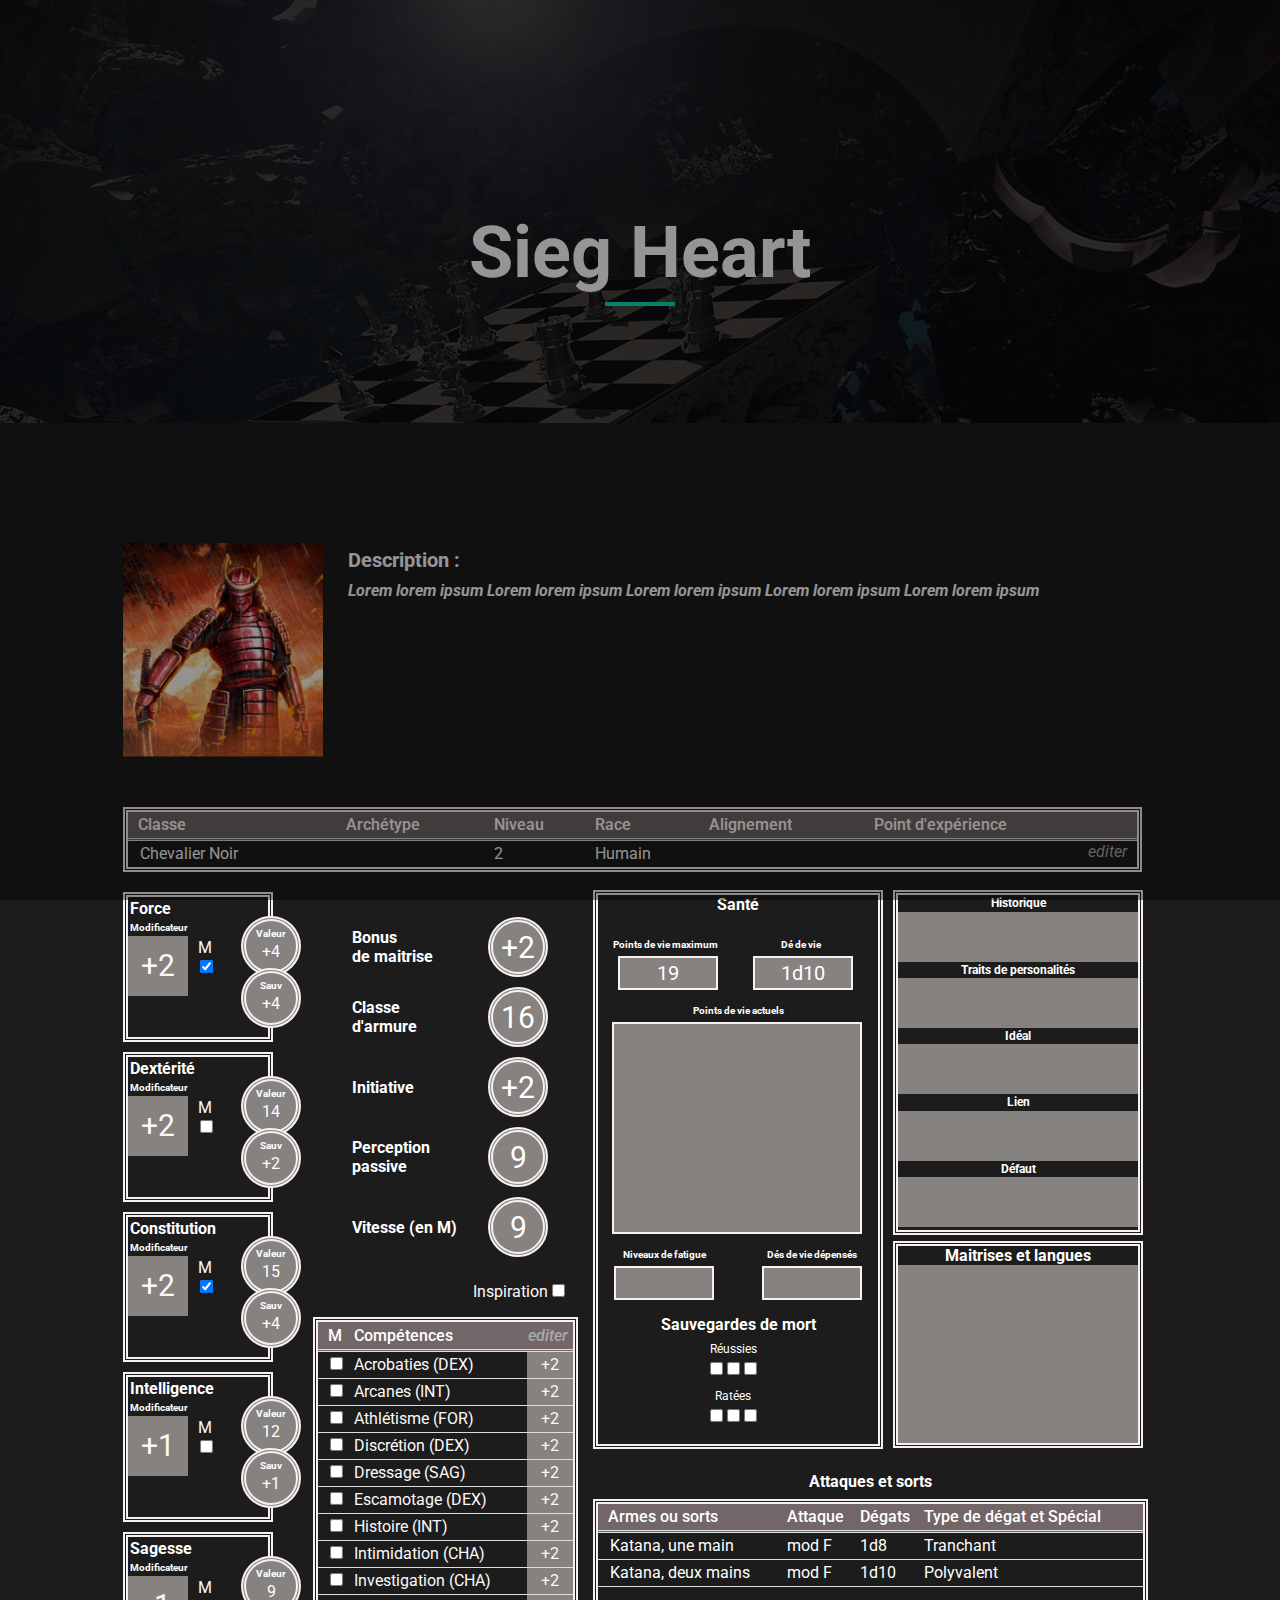
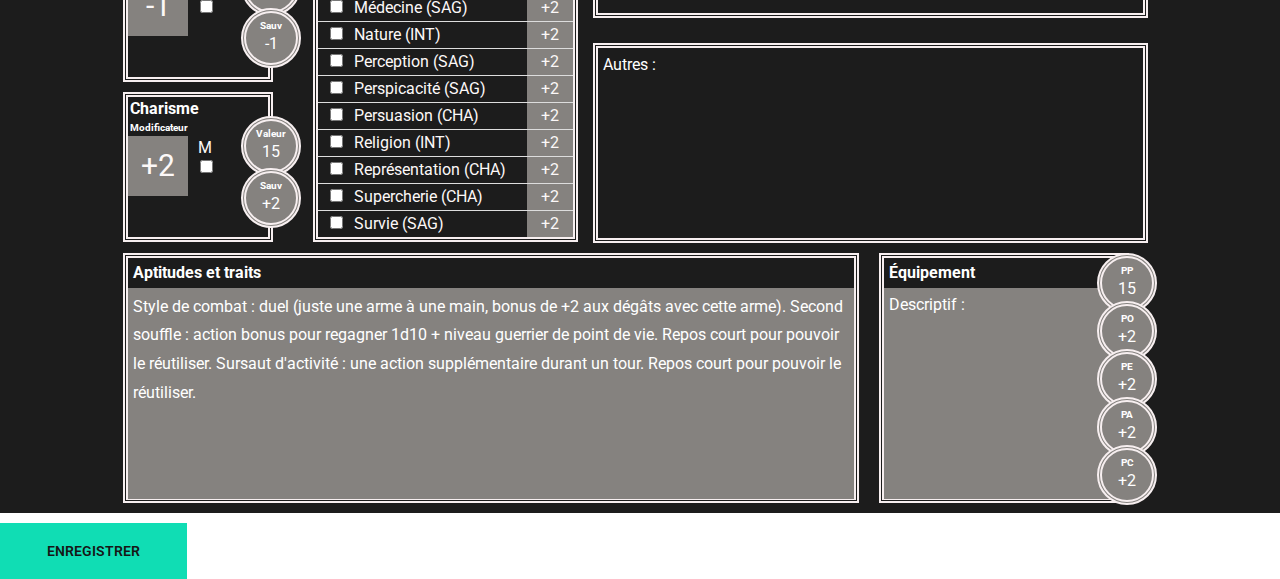
==== commit f10880c4: "v0.1.3bet" ====
--- a/character_sheet.html
+++ b/character_sheet.html
@@ -77,7 +77,7 @@
                                                 <th colspan="3">Point d'expérience</td>
                         </tr>
                     </thead>
-                    <tbody contenteditable="true">
+                    <tbody id="edit-character-info" contenteditable="false">
                         <tr>
                             <td contenteditable="inherit">Chevalier Noir</td>
                             <td contenteditable="inherit"></td>
@@ -85,8 +85,8 @@
                             <td contenteditable="inherit">Humain</td>
                             <td contenteditable="inherit"></td>
                             <td contenteditable="inherit"></td>
-                            <td><i class="material-icons button edit" id="character-info-edit">editer</i>
-                                <!-- <i class="material-icons button delete">supprimer</i> --></td>
+                            <td><i class="button edit" id="btn-character-info-edit">editer</i>
+                                <i class="button save" id="btn-character-info-save">Sauvegarder</i></td>
                         </tr>
                     </tbody>
                 </table>
@@ -333,7 +333,7 @@
                                 <tr>
                                     <th class="litle-marge">M</th>
                                     <th>Compétences</th>
-                                    <th><i class="material-icons button edit">editer</i></th>
+                                    <th><i class="button edit">editer</i></th>
                                 </tr>
                             </thead>
                             <tbody>
--- a/css/main.css
+++ b/css/main.css
@@ -70,8 +70,16 @@
     color: #0a79df;
 }
 
-.delete:hover {
-    color: #dc2a2a;
+#btn-character-info-edit {
+    display: block;
+}
+
+#btn-character-info-save {
+    display: none;
+}
+
+.save:hover {
+    color: #07fa64;
 }
 
 .character-story {
